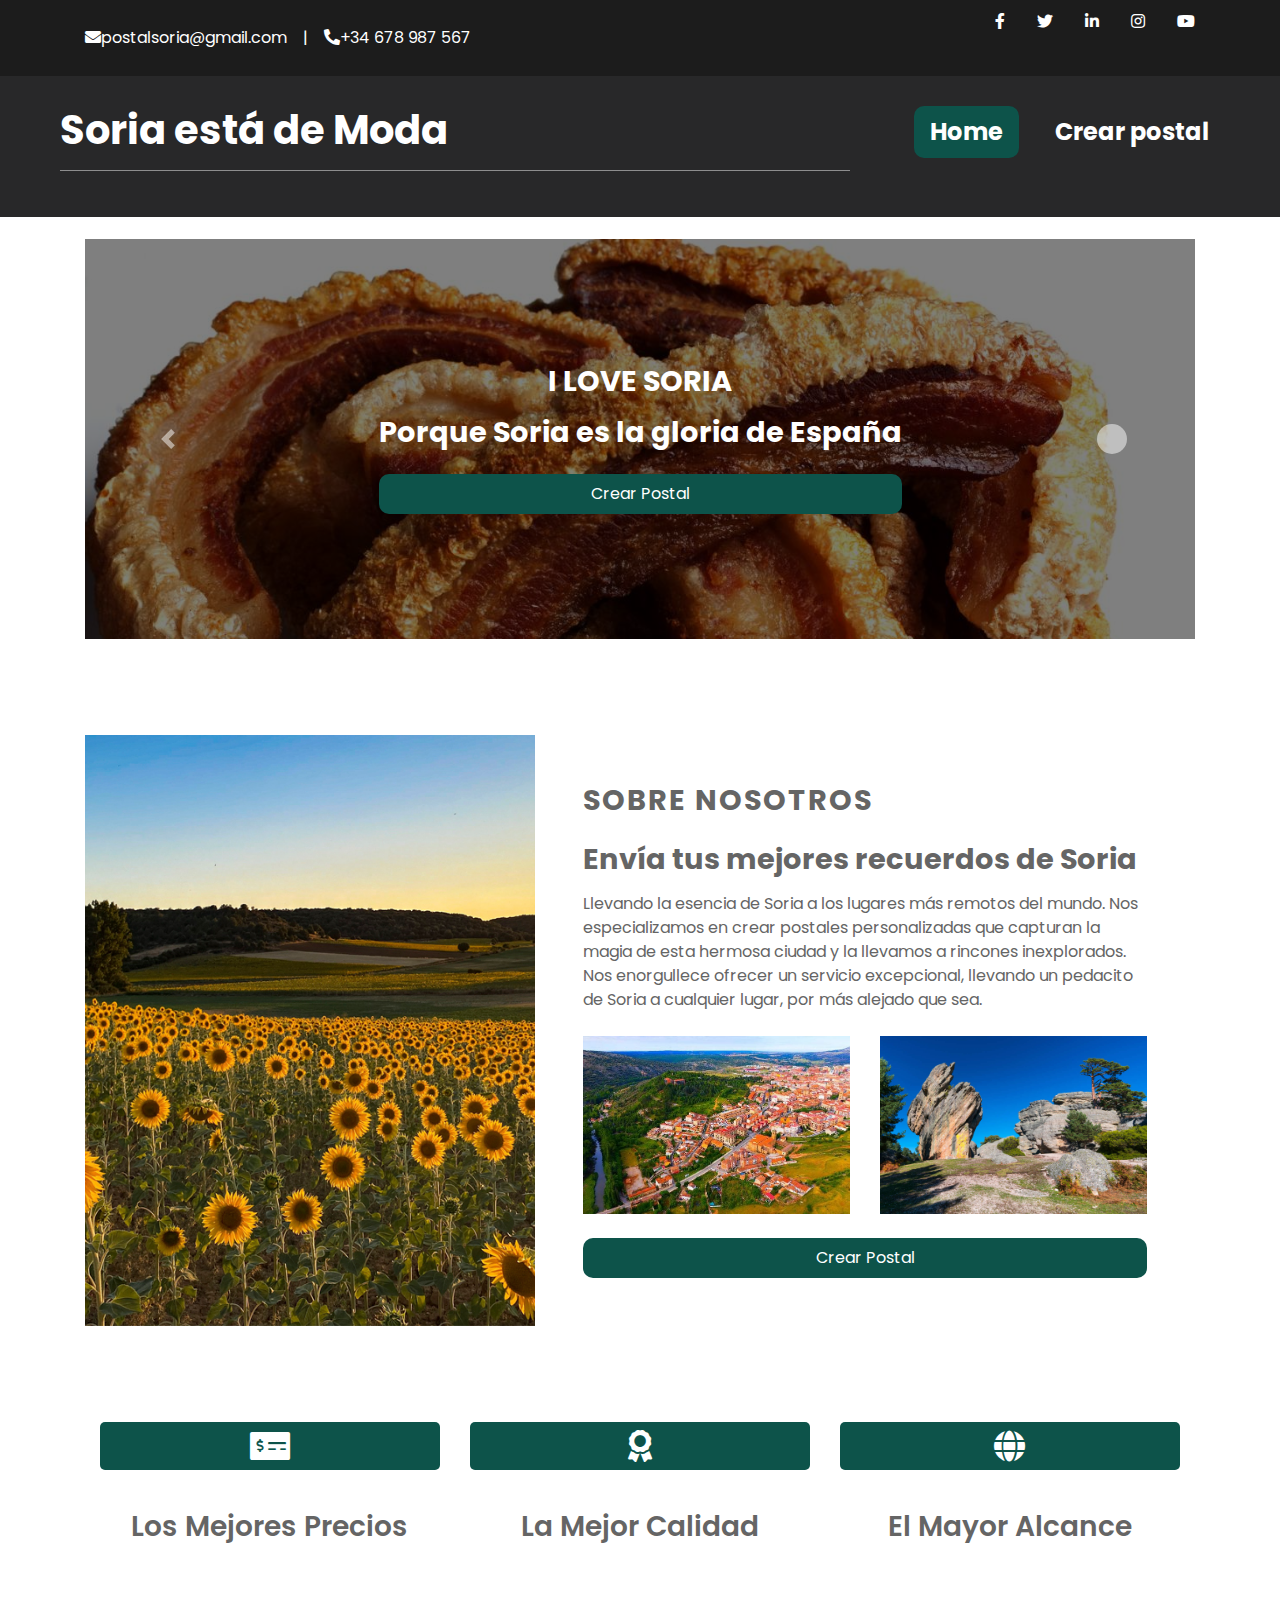
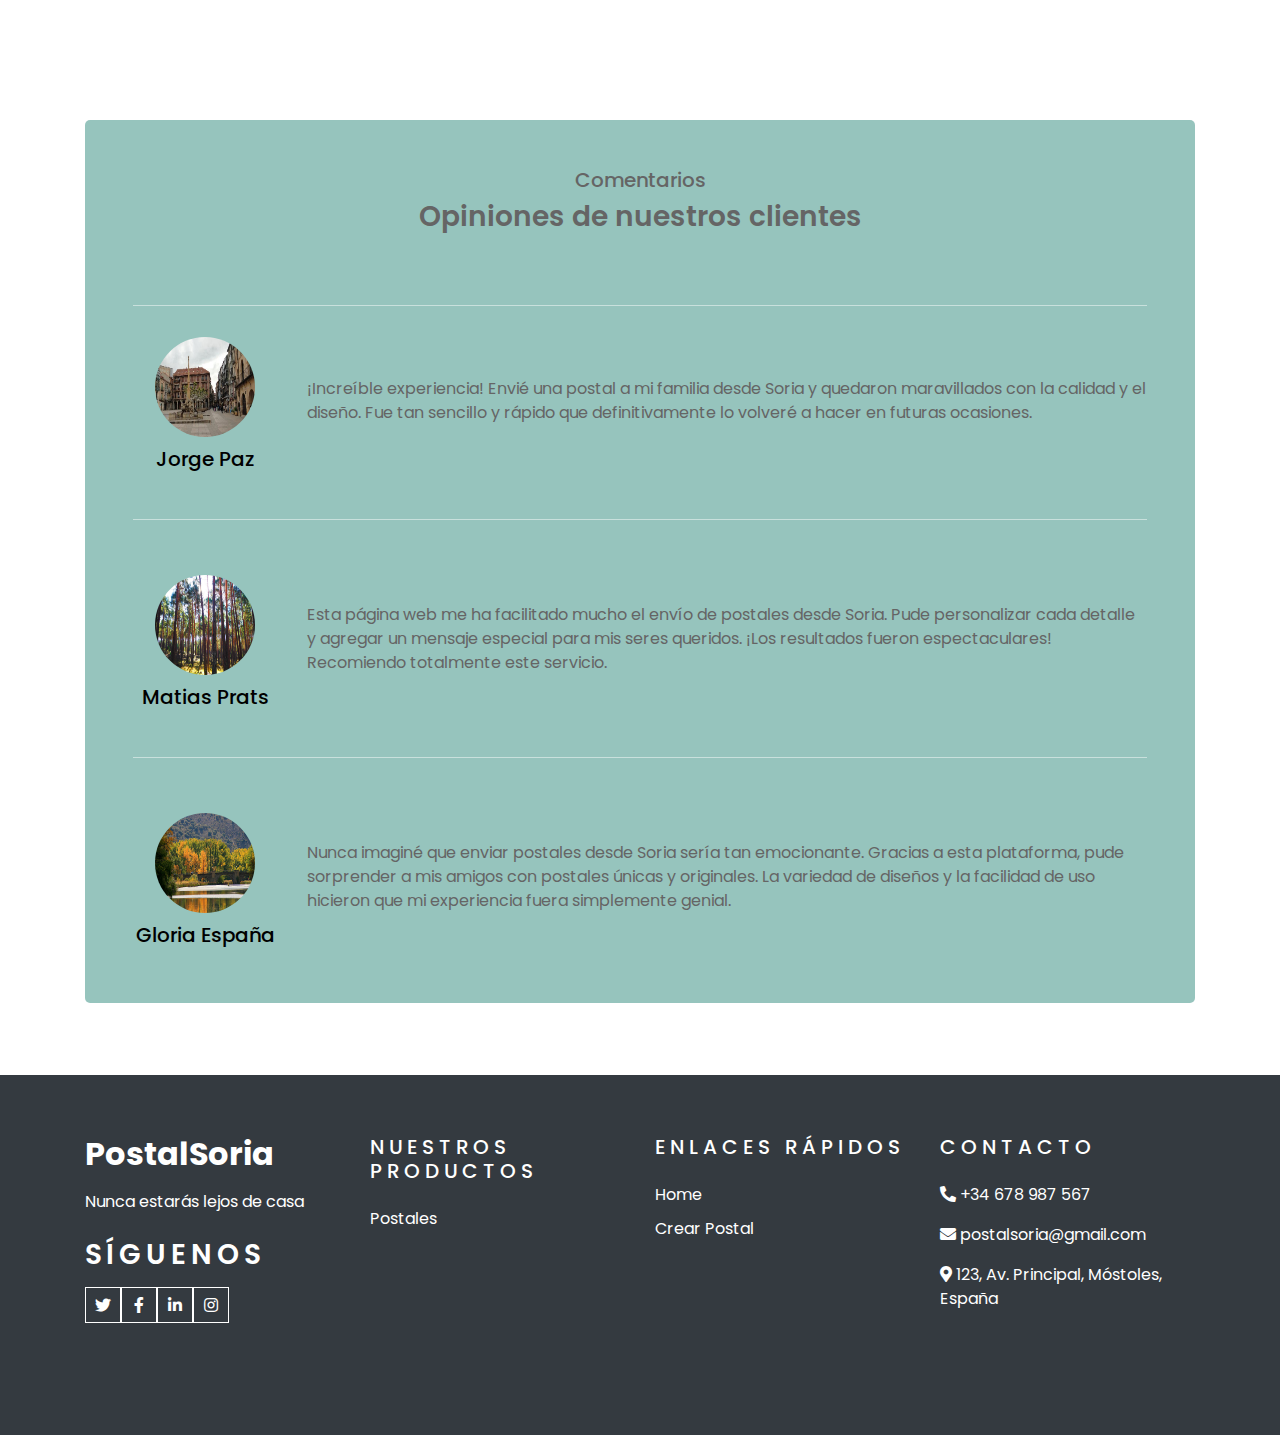
==== index.html @ 538dac83 "more errors" ====
<!DOCTYPE html>
<html lang="es" xml:lang="es" xmlns="http://www.w3.org/1999/xhtml">
  <head>
    <meta charset="utf-8" />
    <title>POSTALMEDIA</title>
    <meta content="width=device-width, initial-scale=1.0" name="viewport" />
    <meta content="Practica 3" name="keywords" />
    <meta content="Practica 3" name="description" />

    <!-- Google Web Fonts -->
    <link rel="preconnect" href="https://fonts.gstatic.com" />
    <link
      href="https://fonts.googleapis.com/css2?family=Poppins:wght@400;500;600;700&display=swap"
      rel="stylesheet"
    />

    <!-- Font Awesome -->
    <link
      href="https://cdnjs.cloudflare.com/ajax/libs/font-awesome/5.10.0/css/all.min.css"
      rel="stylesheet"
    />

    <!-- Libraries Stylesheet -->
    <link href="lib/owlcarousel/assets/owl.carousel.min.css" rel="stylesheet" />
    <link
      href="lib/tempusdominus/css/tempusdominus-bootstrap-4.min.css"
      rel="stylesheet"
    />

    <!-- Customized Bootstrap Stylesheet -->
    <link href="css/style.css" rel="stylesheet" />
  </head>

  <body>
    <!-- Topbar Start -->
    <div class="topbar">
      <div class="container">
        <div class="row">
          <div class="col-lg-6 text-center text-lg-left mb-2 mb-lg-0">
            <div class="d-inline-flex align-items-center">
              <p><em class="fa fa-envelope mr-2"></em>postalsoria@gmail.com</p>
              <p class="text-body px-3">|</p>
              <p><em class="fa fa-phone-alt mr-2"></em>+34 678 987 567</p>
            </div>
          </div>
          <div class="col-lg-6 text-center text-lg-right">
            <div class="d-inline-flex align-items-center">
              <a
                class="text-primary px-3"
                href="https://es-es.facebook.com/"
                title="pagina facebook"
              >
                <em class="fab fa-facebook-f"></em>
              </a>
              <a
                class="text-primary px-3"
                href="https://twitter.com/home"
                title="pagina twitter"
              >
                <em class="fab fa-twitter"></em>
              </a>
              <a
                class="text-primary px-3"
                href="https://www.linkedin.com/"
                title="pagina linkedin"
              >
                <em class="fab fa-linkedin-in"></em>
              </a>
              <a
                class="text-primary px-3"
                href="https://www.instagram.com/"
                title="pagina instagram"
              >
                <em class="fab fa-instagram"></em>
              </a>
              <a
                class="text-primary pl-3"
                href="https://www.youtube.com/"
                title="pagina youtube"
              >
                <em class="fab fa-youtube"></em>
              </a>
            </div>
          </div>
        </div>
      </div>
    </div>
    <!-- Topbar End -->

    <!-- Navbar Start -->
    <div class="navbar-container">
      <nav class="margin navbar">
        <div class="row">
          <div class="col-8 navbar">
            <h1>Soria está de Moda</h1>
            <hr />
          </div>

          <div class="col-4 navbar-menu">
            <ul class="navbar-nav">
              <li>
                <a
                  href="index.html"
                  class="nav-link active"
                  title="Menu principal"
                  >Home</a
                >
              </li>
              <li>
                <a href="creapostal.html" class="nav-link" title="Crear postal"
                  >Crear postal</a
                >
              </li>
            </ul>
          </div>
        </div>
      </nav>
    </div>
    <!-- Navbar End -->

    <br />

    <!-- Carousel Start -->
    <div class="container">
      <div id="header-carousel" class="carousel slide" data-ride="carousel">
        <div class="carousel-inner">
          <div class="carousel-item active">
            <img
              class="w-100"
              src="img/testimonial-2.jpg"
              alt="torreznos"
            />
            <div
              class="carousel-caption d-flex flex-column align-items-center justify-content-center"
            >
              <div class="p-3" style="max-width: 900px">
                <h2 class="text-white text-uppercase mb-md-3">I LOVE SORIA</h2>
                <h2 class="display-3 text-white mb-md-4">
                  Porque Soria es la gloria de España
                </h2>
                  <a class="nav-link active centrado" href = 'creapostal.html'>Crear Postal</a>
              </div>
            </div>
          </div>
          <div class="carousel-item">
            <img class="w-100" src="img/carousel-1.jpg" alt="castillo" />
            <div
              class="carousel-caption d-flex flex-column align-items-center justify-content-center"
            >
              <div class="p-3" style="max-width: 900px">
                <h2 class="text-white text-uppercase mb-md-3">
                  Postal Soriana
                </h2>
                <h2 class="display-3 text-white mb-md-4">La mejor de España</h2>
                <a class="nav-link active centrado" href = 'creapostal.html'>Crear Postal</a>
              </div>
            </div>
          </div>
          <div class="carousel-item">
            <img
              class="w-100"
              src="img/carousel-2.jpg"
              alt="valle con un rio"
            />
            <div
              class="carousel-caption d-flex flex-column align-items-center justify-content-center"
            >
              <div class="p-3" style="max-width: 900px">
                <h2 class="text-white text-uppercase mb-md-3">Visita Soria</h2>
                <h2 class="display-3 text-white mb-md-4">Nunca estarás sola</h2>
                <a class="nav-link active centrado" href = 'creapostal.html'>Crear Postal</a>
              </div>
            </div>
          </div>
        </div>
        <a
          class="carousel-control-prev"
          href="#header-carousel"
          role="button"
          data-slide="prev"
        >
          <span class="carousel-control-prev-icon" aria-hidden="true"></span>
          <span class="sr-only">Previous</span>
        </a>
        <a
          class="carousel-control-next"
          href="#header-carousel"
          role="button"
          data-slide="next"
        >
          <span class="carousel-control-next-icon" aria-hidden="true"></span>
          <span class="sr-only">Next</span>
        </a>
      </div>
    </div>
    <!-- Carousel End -->

    <br />
    <br />
    <br />
    <br />

    <!-- About Start -->
    <div class="container pt-6">
      <div class="row">
        <div class="col-lg-6">
          <div class="about-image">
            <img
              class="w-100 h-100"
              src="img/destination-1.jpg"
              alt="campo de girasoles"
              style="object-fit: cover"
            />
          </div>
        </div>
        <div class="col-lg-6">
          <div class="about-text bg-white p-4 p-lg-5">
            <h2
              class="text-primary text-uppercase mb-4"
              style="letter-spacing: 2px"
            >
              Sobre Nosotros
            </h2>
            <h2>Envía tus mejores recuerdos de Soria</h2>
            <p class="mb-4">
              Llevando la esencia de Soria a los lugares más remotos del mundo.
              Nos especializamos en crear postales personalizadas que capturan
              la magia de esta hermosa ciudad y la llevamos a rincones
              inexplorados. Nos enorgullece ofrecer un servicio excepcional,
              llevando un pedacito de Soria a cualquier lugar, por más alejado
              que sea.
            </p>
            <div class="row mb-4">
              <div class="col-md-6 mb-3 mb-md-0">
                <img
                  class="img-fluid w-100"
                  src="img/about-1.jpg"
                  alt="Pueblo de Soria"
                />
              </div>
              <div class="col-md-6">
                <img
                  class="img-fluid w-100"
                  src="img/about-2.jpg"
                  alt="La Ciudad de las Piedras"
                />
              </div>
            </div>
            <a class="nav-link active centrado" style="text-align: center;" href = 'creapostal.html'>Crear Postal</a>
          </div>
        </div>
      </div>
    </div>
    <!-- About End -->

    <br />
    <br />
    <br />
    <br />

    <!-- Feature Start -->
    <div class="container">
      <div class="container pb-5">
        <div class="row">
          <div class="col-md-4">
            <div class="">
              <div class="card-god" style="padding: 8px;">
                <em class="fa fa-2x fa-money-check-alt text-white"></em>
              </div>
              <div class="d-flex flex-column">
                <h3 style="text-align: center;">Los Mejores Precios</h3>
              </div>
            </div>
          </div>

          <div class="col-md-4">
            <div class="">
              <div class="card-god" style="padding: 8px;">
                <em class="fa fa-2x fa-award text-white"></em>
              </div>
              <div class="d-flex flex-column">
                <h3 style="text-align: center;">La Mejor Calidad</h3>
              </div>
            </div>
          </div>

          <div class="col-md-4">
            <div class="">
              <div class="card-god" style="padding: 8px;">
                <em class="fa fa-2x fa-globe text-white"></em>
              </div>
              <div class="d-flex flex-column">
                <h3 style="text-align: center;">El Mayor Alcance</h3>
              </div>
            </div>
          </div>
        </div>
      </div>
    </div>
    <!-- Feature End -->

    <br />
    <br />
    <br />
    <br />
    <br />

    <!-- Testimonial Start -->

    <div class="container">
      <div class="cartaa p-5">
        <div class="text-center">
          <h5>Comentarios</h5>
          <h3>Opiniones de nuestros clientes</h3>
        </div>

        <br />
        <br />
        <hr />

        <div class="row">
          <div class="col-lg-12">
            <div class="row justify-content-center align-items-center">
              <div class="hola col-lg-2">
                <div class="row">
                  <div class="col-lg-12">
                    <img
                      class="foto"
                      src="img/testimonial-1.jpg"
                      alt="Plaza de Soria"
                      style="width: 100px; height: 100px"
                    />
                    <h5>Jorge Paz</h5>
                  </div>
                </div>
              </div>

              <div class="col-10">
                <p>
                  ¡Increíble experiencia! Envié una postal a mi familia desde
                  Soria y quedaron maravillados con la calidad y el diseño. Fue
                  tan sencillo y rápido que definitivamente lo volveré a hacer
                  en futuras ocasiones.
                </p>
              </div>
            </div>
            <br />
            <hr />
            <br />
          </div>

          <div class="col-lg-12">
            <div class="row justify-content-center align-items-center">
              <div class="hola col-lg-2">
                <div class="row">
                  <div class="col-lg-12">
                    <img
                      class="foto"
                      src="img/testimonial-4.jpg"
                      alt="Lago entre montañas"
                      style="width: 100px; height: 100px"
                    />
                    <h5>Matias Prats</h5>
                  </div>
                </div>
              </div>

              <div class="col-10">
                <p>
                  Esta página web me ha facilitado mucho el envío de postales
                  desde Soria. Pude personalizar cada detalle y agregar un
                  mensaje especial para mis seres queridos. ¡Los resultados
                  fueron espectaculares! Recomiendo totalmente este servicio.
                </p>
              </div>
            </div>
            <br />
            <hr />
            <br />
          </div>

          <div class="col-lg-12">
            <div class="row justify-content-center align-items-center">
              <div class="hola col-lg-2">
                <div class="row">
                  <div class="col-lg-12">
                    <img
                      class="foto"
                      src="img/testimonial-3.jpg"
                      alt="chico"
                      style="width: 100px; height: 100px"
                    />
                    <h5>Gloria España</h5>
                  </div>
                </div>
              </div>

              <div class="col-10">
                <p>
                  Nunca imaginé que enviar postales desde Soria sería tan
                  emocionante. Gracias a esta plataforma, pude sorprender a mis
                  amigos con postales únicas y originales. La variedad de
                  diseños y la facilidad de uso hicieron que mi experiencia
                  fuera simplemente genial.
                </p>
              </div>
            </div>
          </div>
        </div>
      </div>
    </div>
    <!-- Testimonial End -->

    <br>
    <br>
    <br>

    <!--Footer Start-->
    <footer class="footer">
      <div class="container">
        <div class="row">
          <div class="col-lg-3 col-md-6 mb-5">
            <a href="#" class="navbar-brand">
              <h2 class="text-primary">
                PostalSoria
              </h2>
            </a>
            <p>Nunca estarás lejos de casa</p>
            <h3
              class="text-white text-uppercase mt-4 mb-3"
              style="letter-spacing: 5px"
            >
              Síguenos
            </h3>
            <div class="d-flex justify-content-start">
              <a
                href="https://twitter.com/home"
                class="btn btn-outline-primary btn-square mr-2"
                title="Página de Twitter"
              >
                <em class="fab fa-twitter"></em>
              </a>
              <a
                href="https://es-es.facebook.com/"
                class="btn btn-outline-primary btn-square mr-2"
                title="Página de Facebook"
              >
                <em class="fab fa-facebook-f"></em>
              </a>
              <a
                href="https://www.linkedin.com/"
                class="btn btn-outline-primary btn-square mr-2"
                title="Página de LinkedIn"
              >
                <em class="fab fa-linkedin-in"></em>
              </a>
              <a
                href="https://www.instagram.com/"
                class="btn btn-outline-primary btn-square"
                title="Página de Instagram"
              >
                <em class="fab fa-instagram"></em>
              </a>
            </div>
          </div>
          <div class="col-lg-3 col-md-6 mb-5">
            <h5
              class="text-white text-uppercase mb-4"
              style="letter-spacing: 5px"
            >
              Nuestros Productos
            </h5>
            <ul class="list-unstyled">
              <li><a href="creapostal.html" class="text-white">Postales</a></li>
            </ul>
          </div>
          <div class="col-lg-3 col-md-6 mb-5">
            <h5
              class="text-white text-uppercase mb-4"
              style="letter-spacing: 5px"
            >
              Enlaces Rápidos
            </h5>
            <ul class="list-unstyled">
              <li><a href="index.html" class="text-white">Home</a></li>
              <li>
                <a href="creapostal.html" class="text-white">Crear Postal</a>
              </li>
            </ul>
          </div>
          <div class="col-lg-3 col-md-6 mb-5">
            <h5
              class="text-white text-uppercase mb-4"
              style="letter-spacing: 5px"
            >
              Contacto
            </h5>
            <p><em class="fa fa-phone-alt mr-2"></em> +34 678 987 567</p>
            <p><em class="fa fa-envelope mr-2"></em> postalsoria@gmail.com</p>
            <p>
              <em class="fa fa-map-marker-alt mr-2"></em> 123, Av. Principal,
              Móstoles, España
            </p>
          </div>
        </div>
      </div>
    </footer>

    <!-- Back to Top -->
    <a href="#" class="back-to-top" title="Back to top">
      <em class="fa fa-chevron-up"></em>
    </a>

    <!-- JavaScript Libraries -->
    <script src="lib/jquery/jquery.min.js"></script>
    <script src="lib/bootstrap/js/bootstrap.bundle.min.js"></script>
    <script src="lib/owlcarousel/owl.carousel.min.js"></script>
    <script src="lib/tempusdominus/js/moment.min.js"></script>
    <script src="lib/tempusdominus/js/tempusdominus-bootstrap-4.min.js"></script>

    <!-- Custom Script -->
    <script src="js/script.js"></script>
  </body>
</html>
---- css/style.css ----
/******* Bootstrap Theming ********/
/*!
 * Bootstrap v4.5.3 (https://getbootstrap.com/)
 * Copyright 2011-2020 The Bootstrap Authors
 * Copyright 2011-2020 Twitter, Inc.
 * Licensed under MIT (https://github.com/twbs/bootstrap/blob/main/LICENSE)
 */
/* Topbar Styles */
.popup {
  position: fixed;
  top: 50%;
  left: 50%;
  transform: translate(-50%, -50%);
  background: white;
  padding: 30px;
  border: 1px solid black;
  border-radius: 10px;
  box-shadow: 0 2px 5px rgba(0, 0, 0, 0.2);
  display: none;
  z-index: 9999;
}

/* Estilos para el botón "OK" */
.btn-ok {
  display: block;
  margin-top: 20px;
  padding: 5px 20px;
  border: none;
  border-radius: 5px;
  cursor: pointer;
}

.btn-ok:hover {
  background-color: rgb(150, 150, 150);
}

.centrado {
  display: flex;
  justify-content: center;
  color: #fff;
}

.nav-link:hover {
  background-color: rgb(150, 150, 150);
  border-radius: 10px;
}

.topbar {
  background-color: #484848;
  color: #fff;
  padding: 10px 0;
}

.topbar a {
  color: #fff;
  text-decoration: none;
}

.topbar .fa {
  color: #fff;
}

/* Topbar Styles */
.topbar {
  background-color: #1c1c1c;
  color: #ffffff;
  padding: 10px 0;
}

.topbar a {
  color: #ffffff;
  text-decoration: none;
}


/* Navbar Styles */
.navbar-container {
  background-color: #282829;
  color: #fff;
  padding: 10px 0;
  margin-bottom: 40px;
}

.margin {
  margin-left: 60px;
  margin-right: 20px;
  margin-top: 20px;
  margin-bottom: 20px;
}

.navbar-brand h1 {
  text-shadow: 0 0 2px #000000, 0 0 2px #000000, 0 0 2px #000000 !important;
  color: #fff;
  margin-left: 20px;
  margin-right: 20px;
  margin-top: 20px;
  margin-bottom: 20px;
}

.navbar-brand .text-primary {
  font-weight: bold;
}

.navbar-menu ul {
  list-style: none;
  padding: 0;
  display: flex;
  justify-content: center;
  align-items: center;
}

.navbar-menu ul li {
  margin-right: 20px;
}

.navbar-menu ul li:last-child {
  margin-right: 0;
}

.navbar-menu ul li a {
  color: #fff;
  text-decoration: none;
  font-weight: bold;
  transition: all 0.3s ease;
  font-size: 24px;
}

/* Navbar Toggle Button Styles */
.navbar-toggle {
  display: none;
}

.navbar-toggle span {
  display: block;
  width: 25px;
  height: 2px;
  background-color: #282829;
  margin-bottom: 5px;
}

.active {
  background-color: #0d534a;
  border-radius: 10px;
}


/* Estilos para hacer el carrusel más ancho y alargado */
.container-fluid {
  max-width: 800px; /* Ancho máximo del carrusel */
  margin: 0 auto; /* Centrar el carrusel en la página */
}

.carousel-item {
  height: 400px; /* Altura de las diapositivas */
}

/* Estilos adicionales para el texto del carrusel */
.carousel-caption {
  bottom: 20%; /* Posición del texto */
}

.carousel-caption h1 {
  font-size: 2.5rem; /* Tamaño del título */
  margin-bottom: 1rem; /* Espacio inferior */
}

.carousel-caption h2 {
  font-size: 1.8rem; /* Tamaño del subtítulo */
  margin-bottom: 1.5rem; /* Espacio inferior */
}

/* Estilos para los controles del carrusel */
.carousel-control-next {
  right: 0; /* Alineación del control a la derecha */
  width: 45px; /* Ancho del control */
}

.carousel-control-next .carousel-control-next-icon {
  background-color: #fff; /* Color del icono de siguiente */
  border-radius: 50%; /* Borde redondeado */
  padding: 10px; /* Espacio interior */
  width: 30px; /* Ancho del icono */
  height: 30px; /* Alto del icono */
}

.carousel-control-next .carousel-control-next-icon:before {
  color: #418178; /* Color del icono de siguiente */
}

.carousel-control-next:hover .carousel-control-next-icon:before {
  color: #fff; /* Cambio de color del icono al pasar el ratón */
}



/* Estilos para el contenedor de la imagen */
.about-image {
  height: 100%; /* Altura máxima */
}

/* Estilos para el texto de About Us */
.about-text h1 {
  font-size: 2.5rem; /* Tamaño del título */
  color:#000
}

.about-text h2 {
  font-size: 1.8rem; /* Tamaño del subtítulo */
}

.about-text p {
  font-size: 1rem; /* Tamaño del texto */
}

.about-text .btn {
  font-size: 1rem; /* Tamaño del botón */
}

/* Estilos para las imágenes pequeñas */
.about-text .row .col-6 img {
  margin-bottom: 10px; /* Espaciado inferior */
}


.card-god {
  background-color: #0d534a; /* Color de fondo verde */
  color: white; /* Color de texto blanco */
  display: flex;
  align-items: center;
  justify-content: center;
  border-radius: 5px;
  margin-bottom: 40px;;
}

.card-god i {
  margin: 10px;
  size: 10px;
}

.testimonial {
  margin-bottom: 30px;
}

.testimonial-section {
  background-color: #f9f9f9;
}

.testimonial-section h1 {
  color: #000000;
}

.testimonial-card {
  background-color: #fff;
  border-radius: 10px;
  box-shadow: 0 0 20px rgba(0, 0, 0, 0.1);
  padding: 20px;
  text-align: center;
}

.testimonial-img {
  width: 100px;
  height: 100px;
  border-radius: 50%;
  margin: 0 auto;
  display: block;
}

.testimonial-content {
  margin-top: 20px;
}

.cartaa h1{
  color:#000
}



.hola {
  font-size: 18px;
  font-weight: bold;  
  color: #000000;
  margin-top: 15px;
  border-radius: 50%;
  text-align: center;
}

.foto {
  border-radius: 50%;
  margin-bottom: 10px;
}

.cartaa{
  border-radius: 5px;
  background-color: #3d92858a;
}


.footer {
  background-color: #343a40;
  color: #fff;
  padding: 60px 0;
}

.footer .navbar-brand h1 {
  margin: 0;
}

.footer .navbar-brand .text-primary {
  font-weight: bold;
}

.footer ul {
  list-style: none;
  padding-left: 0;
}

.footer ul li {
  margin-bottom: 10px;
}

.footer a {
  color: #fff;
}

.footer a:hover {
  color: #ccc;
}

.footer .btn-outline-primary {
  border-color: #fff;
  color: #fff;
}

.footer .btn-outline-primary:hover {
  background-color: #fff;
  color: #343a40;
}

@media (max-width: 768px) {
  .footer .col-lg-3 {
    margin-bottom: 30px;
  }
}





/*///////////////////////////////////////////////////////////////////*/

:root {
  --blue: #007bff;
  --indigo: #6610f2;
  --purple: #6f42c1;
  --pink: #e83e8c;
  --red: #dc3545;
  --orange: #fd7e14;
  --yellow: #ffc107;
  --green: #28a745;
  --teal: #20c997;
  --cyan: #17a2b8;
  --white: #fff;
  --gray: #6c757d;
  --gray-dark: #343a40;
  --primary: #7ab730;
  --secondary: #f4faec;
  --success: #28a745;
  --info: #17a2b8;
  --warning: #ffc107;
  --danger: #dc3545;
  --light: #ffffff;
  --dark: #212121;
  --breakpoint-xs: 0;
  --breakpoint-sm: 576px;
  --breakpoint-md: 768px;
  --breakpoint-lg: 992px;
  --breakpoint-xl: 1200px;
  --font-family-sans-serif: "Poppins", sans-serif;
  --font-family-monospace: SFMono-Regular, Menlo, Monaco, Consolas,
    "Liberation Mono", "Courier New", monospace;
}

*,
*::before,
*::after {
  box-sizing: border-box;
}

html {
  font-family: sans-serif;
  line-height: 1.15;
  -webkit-text-size-adjust: 100%;
  -webkit-tap-highlight-color: rgba(0, 0, 0, 0);
}

article,
aside,
figcaption,
figure,
footer,
header,
hgroup,
main,
nav,
section {
  display: block;
}

body {
  margin: 0;
  font-family: "Poppins", sans-serif;
  font-size: 1rem;
  font-weight: 400;
  line-height: 1.5;
  color: #656565;
  text-align: left;
}

[tabindex="-1"]:focus:not(:focus-visible) {
  outline: 0 !important;
}

hr {
  box-sizing: content-box;
  height: 0;
  overflow: visible;
  color: #fff;
}

h1,
h2,
h3,
h4,
h5,
h6 {
  margin-top: 0;
  margin-bottom: 0.5rem;
}



abbr[title],
abbr[data-original-title] {
  text-decoration: underline;
  text-decoration: underline dotted;
  cursor: help;
  border-bottom: 0;
  text-decoration-skip-ink: none;
}

address {
  margin-bottom: 1rem;
  font-style: normal;
  line-height: inherit;
}

ol,
ul,
dl {
  margin-top: 0;
  margin-bottom: 1rem;
}

ol ol,
ul ul,
ol ul,
ul ol {
  margin-bottom: 0;
}

dt {
  font-weight: 700;
}

dd {
  margin-bottom: 0.5rem;
  margin-left: 0;
}

blockquote {
  margin: 0 0 1rem;
}

b,
strong {
  font-weight: bolder;
}

small {
  font-size: 80%;
}

sub,
sup {
  position: relative;
  font-size: 75%;
  line-height: 0;
  vertical-align: baseline;
}

sub {
  bottom: -0.25em;
}

sup {
  top: -0.5em;
}

a {
  text-decoration: none;
  background-color: transparent;
}

a:hover {
  text-decoration: underline;
}

a:not([href]):not([class]) {
  color: inherit;
  text-decoration: none;
}

a:not([href]):not([class]):hover {
  color: inherit;
  text-decoration: none;
}

pre,
code,
kbd,
samp {
  font-family: SFMono-Regular, Menlo, Monaco, Consolas, "Liberation Mono",
    "Courier New", monospace;
  font-size: 1em;
}

pre {
  margin-top: 0;
  margin-bottom: 1rem;
  overflow: auto;
  -ms-overflow-style: scrollbar;
}

figure {
  margin: 0 0 1rem;
}

img {
  vertical-align: middle;
  border-style: none;
}

svg {
  overflow: hidden;
  vertical-align: middle;
}

table {
  border-collapse: collapse;
}

caption {
  padding-top: 0.75rem;
  padding-bottom: 0.75rem;
  color: #6c757d;
  text-align: left;
  caption-side: bottom;
}

th {
  text-align: inherit;
  text-align: -webkit-match-parent;
}

label {
  display: inline-block;
  margin-bottom: 0.5rem;
}

button {
  color: #fff;
  background-color: #0d534a;
  border-radius: 5px;
  margin: 10px;
}

button:focus {
  outline: 1px dotted;
  outline: 5px auto -webkit-focus-ring-color;
}

input,
button,
select,
optgroup,
textarea {
  margin: 0;
  font-family: inherit;
  font-size: inherit;
  line-height: inherit;
}

button,
input {
  overflow: visible;
}

button,
select {
  text-transform: none;
}

[role="button"] {
  cursor: pointer;
}

select {
  word-wrap: normal;
}

button,
[type="button"],
[type="reset"],
[type="submit"] {
  -webkit-appearance: button;
}

button:not(:disabled),
[type="button"]:not(:disabled),
[type="reset"]:not(:disabled),
[type="submit"]:not(:disabled) {
  cursor: pointer;
}

button::-moz-focus-inner,
[type="button"]::-moz-focus-inner,
[type="reset"]::-moz-focus-inner,
[type="submit"]::-moz-focus-inner {
  padding: 0;
  border-style: none;
}

input[type="radio"],
input[type="checkbox"] {
  box-sizing: border-box;
  padding: 0;
}

textarea {
  overflow: auto;
  resize: vertical;
}

fieldset {
  min-width: 0;
  padding: 0;
  margin: 0;
  border: 0;
}

legend {
  display: block;
  width: 100%;
  max-width: 100%;
  padding: 0;
  margin-bottom: 0.5rem;
  font-size: 1.5rem;
  line-height: inherit;
  color: inherit;
  white-space: normal;
}

@media (max-width: 1200px) {
  legend {
    font-size: calc(1.275rem + 0.3vw);
  }
}

progress {
  vertical-align: baseline;
}

[type="number"]::-webkit-inner-spin-button,
[type="number"]::-webkit-outer-spin-button {
  height: auto;
}

[type="search"] {
  outline-offset: -2px;
  -webkit-appearance: none;
}

[type="search"]::-webkit-search-decoration {
  -webkit-appearance: none;
}

::-webkit-file-upload-button {
  font: inherit;
  -webkit-appearance: button;
}

output {
  display: inline-block;
}

summary {
  display: list-item;
  cursor: pointer;
}

template {
  display: none;
}

[hidden] {
  display: none !important;
}

h1,
h2,
h3,
h4,
h5,
h6,
.h1,
.h2,
.h3,
.h4,
.h5,
.h6 {
  margin-bottom: 0.5rem;
  font-weight: 500;
  line-height: 1.2;
}

h1,
.h1 {
  font-size: 2.5rem;
}

@media (max-width: 1200px) {
  h1,
  .h1 {
    font-size: calc(1.375rem + 1.5vw);
  }
}

h2,
.h2 {
  font-size: 2rem;
}

@media (max-width: 1200px) {
  h2,
  .h2 {
    font-size: calc(1.325rem + 0.9vw);
  }
}

h3,
.h3 {
  font-size: 1.75rem;
}

@media (max-width: 1200px) {
  h3,
  .h3 {
    font-size: calc(1.3rem + 0.6vw);
  }
}

h4,
.h4 {
  font-size: 1.5rem;
}

@media (max-width: 1200px) {
  h4,
  .h4 {
    font-size: calc(1.275rem + 0.3vw);
  }
}

h5,
.h5 {
  font-size: 1.25rem;
}

h6,
.h6 {
  font-size: 1rem;
}

.lead {
  font-size: 1.25rem;
  font-weight: 300;
}

.display-1 {
  font-size: 6rem;
  font-weight: 300;
  line-height: 1.2;
}

@media (max-width: 1200px) {
  .display-1 {
    font-size: calc(1.725rem + 5.7vw);
  }
}

.display-2 {
  font-size: 5.5rem;
  font-weight: 300;
  line-height: 1.2;
}

@media (max-width: 1200px) {
  .display-2 {
    font-size: calc(1.675rem + 5.1vw);
  }
}

.display-3 {
  font-size: 4.5rem;
  font-weight: 300;
  line-height: 1.2;
}

@media (max-width: 1200px) {
  .display-3 {
    font-size: calc(1.575rem + 3.9vw);
  }
}

.display-4 {
  font-size: 3.5rem;
  font-weight: 300;
  line-height: 1.2;
}

@media (max-width: 1200px) {
  .display-4 {
    font-size: calc(1.475rem + 2.7vw);
  }
}

hr {
  margin-top: 1rem;
  margin-bottom: 1rem;
  border: 0;
  border-top: 1px solid rgba(255, 255, 255, 0.473);
}

small,
.small {
  font-size: 80%;
  font-weight: 400;
}

mark,
.mark {
  padding: 0.2em;
  background-color: #fcf8e3;
}

.list-unstyled {
  padding-left: 0;
  list-style: none;
}

.list-inline {
  padding-left: 0;
  list-style: none;
}

.list-inline-item {
  display: inline-block;
}

.list-inline-item:not(:last-child) {
  margin-right: 0.5rem;
}

.initialism {
  font-size: 90%;
  text-transform: uppercase;
}

.blockquote {
  margin-bottom: 1rem;
  font-size: 1.25rem;
}

.blockquote-footer {
  display: block;
  font-size: 80%;
  color: #6c757d;
}

.blockquote-footer::before {
  content: "\2014\00A0";
}

.img-fluid {
  max-width: 100%;
  height: auto;
}

.img-thumbnail {
  padding: 0.25rem;
  background-color: #f3f3f3;
  border: 1px solid #dee2e6;
  max-width: 100%;
  height: auto;
}

.figure {
  display: inline-block;
}

.figure-img {
  margin-bottom: 0.5rem;
  line-height: 1;
}

.figure-caption {
  font-size: 90%;
  color: #6c757d;
}

code {
  font-size: 87.5%;
  word-wrap: break-word;
}

a > code {
  color: inherit;
}

kbd {
  padding: 0.2rem 0.4rem;
  font-size: 87.5%;
  color: #fff;
  background-color: #212529;
}

kbd kbd {
  padding: 0;
  font-size: 100%;
  font-weight: 700;
}

pre {
  display: block;
  font-size: 87.5%;
  color: #212529;
}

pre code {
  font-size: inherit;
  color: inherit;
  word-break: normal;
}

.pre-scrollable {
  max-height: 340px;
  overflow-y: scroll;
}

.container,
.container-fluid,
.container-sm,
.container-md,
.container-lg,
.container-xl {
  width: 100%;
  padding-right: 15px;
  padding-left: 15px;
  margin-right: auto;
  margin-left: auto;
}

@media (min-width: 576px) {
  .container,
  .container-sm {
    max-width: 540px;
  }
}

@media (min-width: 768px) {
  .container,
  .container-sm,
  .container-md {
    max-width: 720px;
  }
}

@media (min-width: 992px) {
  .container,
  .container-sm,
  .container-md,
  .container-lg {
    max-width: 960px;
  }
}

@media (min-width: 1200px) {
  .container,
  .container-sm,
  .container-md,
  .container-lg,
  .container-xl {
    max-width: 1140px;
  }
}

.row {
  display: flex;
  flex-wrap: wrap;
  margin-right: -15px;
  margin-left: -15px;
}

.no-gutters {
  margin-right: 0;
  margin-left: 0;
}

.no-gutters > .col,
.no-gutters > [class*="col-"] {
  padding-right: 0;
  padding-left: 0;
}

.col-1,
.col-2,
.col-3,
.col-4,
.col-5,
.col-6,
.col-7,
.col-8,
.col-9,
.col-10,
.col-11,
.col-12,
.col,
.col-auto,
.col-sm-1,
.col-sm-2,
.col-sm-3,
.col-sm-4,
.col-sm-5,
.col-sm-6,
.col-sm-7,
.col-sm-8,
.col-sm-9,
.col-sm-10,
.col-sm-11,
.col-sm-12,
.col-sm,
.col-sm-auto,
.col-md-1,
.col-md-2,
.col-md-3,
.col-md-4,
.col-md-5,
.col-md-6,
.col-md-7,
.col-md-8,
.col-md-9,
.col-md-10,
.col-md-11,
.col-md-12,
.col-md,
.col-md-auto,
.col-lg-1,
.col-lg-2,
.col-lg-3,
.col-lg-4,
.col-lg-5,
.col-lg-6,
.col-lg-7,
.col-lg-8,
.col-lg-9,
.col-lg-10,
.col-lg-11,
.col-lg-12,
.col-lg,
.col-lg-auto,
.col-xl-1,
.col-xl-2,
.col-xl-3,
.col-xl-4,
.col-xl-5,
.col-xl-6,
.col-xl-7,
.col-xl-8,
.col-xl-9,
.col-xl-10,
.col-xl-11,
.col-xl-12,
.col-xl,
.col-xl-auto {
  position: relative;
  width: 100%;
  padding-right: 15px;
  padding-left: 15px;
}

.col {
  flex-basis: 0;
  flex-grow: 1;
  max-width: 100%;
}

.row-cols-1 > * {
  flex: 0 0 100%;
  max-width: 100%;
}

.row-cols-2 > * {
  flex: 0 0 50%;
  max-width: 50%;
}

.row-cols-3 > * {
  flex: 0 0 33.33333%;
  max-width: 33.33333%;
}

.row-cols-4 > * {
  flex: 0 0 25%;
  max-width: 25%;
}

.row-cols-5 > * {
  flex: 0 0 20%;
  max-width: 20%;
}

.row-cols-6 > * {
  flex: 0 0 16.66667%;
  max-width: 16.66667%;
}

.col-auto {
  flex: 0 0 auto;
  width: auto;
  max-width: 100%;
}

.col-1 {
  flex: 0 0 8.33333%;
  max-width: 8.33333%;
}

.col-2 {
  flex: 0 0 16.66667%;
  max-width: 16.66667%;
}

.col-3 {
  flex: 0 0 25%;
  max-width: 25%;
}

.col-4 {
  flex: 0 0 33.33333%;
  max-width: 33.33333%;
}

.col-5 {
  flex: 0 0 41.66667%;
  max-width: 41.66667%;
}

.col-6 {
  flex: 0 0 50%;
  max-width: 50%;
}

.col-7 {
  flex: 0 0 58.33333%;
  max-width: 58.33333%;
}

.col-8 {
  flex: 0 0 66.66667%;
  max-width: 66.66667%;
}

.col-9 {
  flex: 0 0 75%;
  max-width: 75%;
}

.col-10 {
  flex: 0 0 83.33333%;
  max-width: 83.33333%;
}

.col-11 {
  flex: 0 0 91.66667%;
  max-width: 91.66667%;
}

.col-12 {
  flex: 0 0 100%;
  max-width: 100%;
}

.order-first {
  order: -1;
}

.order-last {
  order: 13;
}

.order-0 {
  order: 0;
}

.order-1 {
  order: 1;
}

.order-2 {
  order: 2;
}

.order-3 {
  order: 3;
}

.order-4 {
  order: 4;
}

.order-5 {
  order: 5;
}

.order-6 {
  order: 6;
}

.order-7 {
  order: 7;
}

.order-8 {
  order: 8;
}

.order-9 {
  order: 9;
}

.order-10 {
  order: 10;
}

.order-11 {
  order: 11;
}

.order-12 {
  order: 12;
}

.offset-1 {
  margin-left: 8.33333%;
}

.offset-2 {
  margin-left: 16.66667%;
}

.offset-3 {
  margin-left: 25%;
}

.offset-4 {
  margin-left: 33.33333%;
}

.offset-5 {
  margin-left: 41.66667%;
}

.offset-6 {
  margin-left: 50%;
}

.offset-7 {
  margin-left: 58.33333%;
}

.offset-8 {
  margin-left: 66.66667%;
}

.offset-9 {
  margin-left: 75%;
}

.offset-10 {
  margin-left: 83.33333%;
}

.offset-11 {
  margin-left: 91.66667%;
}

@media (min-width: 576px) {
  .col-sm {
    flex-basis: 0;
    flex-grow: 1;
    max-width: 100%;
  }
  .row-cols-sm-1 > * {
    flex: 0 0 100%;
    max-width: 100%;
  }
  .row-cols-sm-2 > * {
    flex: 0 0 50%;
    max-width: 50%;
  }
  .row-cols-sm-3 > * {
    flex: 0 0 33.33333%;
    max-width: 33.33333%;
  }
  .row-cols-sm-4 > * {
    flex: 0 0 25%;
    max-width: 25%;
  }
  .row-cols-sm-5 > * {
    flex: 0 0 20%;
    max-width: 20%;
  }
  .row-cols-sm-6 > * {
    flex: 0 0 16.66667%;
    max-width: 16.66667%;
  }
  .col-sm-auto {
    flex: 0 0 auto;
    width: auto;
    max-width: 100%;
  }
  .col-sm-1 {
    flex: 0 0 8.33333%;
    max-width: 8.33333%;
  }
  .col-sm-2 {
    flex: 0 0 16.66667%;
    max-width: 16.66667%;
  }
  .col-sm-3 {
    flex: 0 0 25%;
    max-width: 25%;
  }
  .col-sm-4 {
    flex: 0 0 33.33333%;
    max-width: 33.33333%;
  }
  .col-sm-5 {
    flex: 0 0 41.66667%;
    max-width: 41.66667%;
  }
  .col-sm-6 {
    flex: 0 0 50%;
    max-width: 50%;
  }
  .col-sm-7 {
    flex: 0 0 58.33333%;
    max-width: 58.33333%;
  }
  .col-sm-8 {
    flex: 0 0 66.66667%;
    max-width: 66.66667%;
  }
  .col-sm-9 {
    flex: 0 0 75%;
    max-width: 75%;
  }
  .col-sm-10 {
    flex: 0 0 83.33333%;
    max-width: 83.33333%;
  }
  .col-sm-11 {
    flex: 0 0 91.66667%;
    max-width: 91.66667%;
  }
  .col-sm-12 {
    flex: 0 0 100%;
    max-width: 100%;
  }
  .order-sm-first {
    order: -1;
  }
  .order-sm-last {
    order: 13;
  }
  .order-sm-0 {
    order: 0;
  }
  .order-sm-1 {
    order: 1;
  }
  .order-sm-2 {
    order: 2;
  }
  .order-sm-3 {
    order: 3;
  }
  .order-sm-4 {
    order: 4;
  }
  .order-sm-5 {
    order: 5;
  }
  .order-sm-6 {
    order: 6;
  }
  .order-sm-7 {
    order: 7;
  }
  .order-sm-8 {
    order: 8;
  }
  .order-sm-9 {
    order: 9;
  }
  .order-sm-10 {
    order: 10;
  }
  .order-sm-11 {
    order: 11;
  }
  .order-sm-12 {
    order: 12;
  }
  .offset-sm-0 {
    margin-left: 0;
  }
  .offset-sm-1 {
    margin-left: 8.33333%;
  }
  .offset-sm-2 {
    margin-left: 16.66667%;
  }
  .offset-sm-3 {
    margin-left: 25%;
  }
  .offset-sm-4 {
    margin-left: 33.33333%;
  }
  .offset-sm-5 {
    margin-left: 41.66667%;
  }
  .offset-sm-6 {
    margin-left: 50%;
  }
  .offset-sm-7 {
    margin-left: 58.33333%;
  }
  .offset-sm-8 {
    margin-left: 66.66667%;
  }
  .offset-sm-9 {
    margin-left: 75%;
  }
  .offset-sm-10 {
    margin-left: 83.33333%;
  }
  .offset-sm-11 {
    margin-left: 91.66667%;
  }
}

@media (min-width: 768px) {
  .col-md {
    flex-basis: 0;
    flex-grow: 1;
    max-width: 100%;
  }
  .row-cols-md-1 > * {
    flex: 0 0 100%;
    max-width: 100%;
  }
  .row-cols-md-2 > * {
    flex: 0 0 50%;
    max-width: 50%;
  }
  .row-cols-md-3 > * {
    flex: 0 0 33.33333%;
    max-width: 33.33333%;
  }
  .row-cols-md-4 > * {
    flex: 0 0 25%;
    max-width: 25%;
  }
  .row-cols-md-5 > * {
    flex: 0 0 20%;
    max-width: 20%;
  }
  .row-cols-md-6 > * {
    flex: 0 0 16.66667%;
    max-width: 16.66667%;
  }
  .col-md-auto {
    flex: 0 0 auto;
    width: auto;
    max-width: 100%;
  }
  .col-md-1 {
    flex: 0 0 8.33333%;
    max-width: 8.33333%;
  }
  .col-md-2 {
    flex: 0 0 16.66667%;
    max-width: 16.66667%;
  }
  .col-md-3 {
    flex: 0 0 25%;
    max-width: 25%;
  }
  .col-md-4 {
    flex: 0 0 33.33333%;
    max-width: 33.33333%;
  }
  .col-md-5 {
    flex: 0 0 41.66667%;
    max-width: 41.66667%;
  }
  .col-md-6 {
    flex: 0 0 50%;
    max-width: 50%;
  }
  .col-md-7 {
    flex: 0 0 58.33333%;
    max-width: 58.33333%;
  }
  .col-md-8 {
    flex: 0 0 66.66667%;
    max-width: 66.66667%;
  }
  .col-md-9 {
    flex: 0 0 75%;
    max-width: 75%;
  }
  .col-md-10 {
    flex: 0 0 83.33333%;
    max-width: 83.33333%;
  }
  .col-md-11 {
    flex: 0 0 91.66667%;
    max-width: 91.66667%;
  }
  .col-md-12 {
    flex: 0 0 100%;
    max-width: 100%;
  }
  .order-md-first {
    order: -1;
  }
  .order-md-last {
    order: 13;
  }
  .order-md-0 {
    order: 0;
  }
  .order-md-1 {
    order: 1;
  }
  .order-md-2 {
    order: 2;
  }
  .order-md-3 {
    order: 3;
  }
  .order-md-4 {
    order: 4;
  }
  .order-md-5 {
    order: 5;
  }
  .order-md-6 {
    order: 6;
  }
  .order-md-7 {
    order: 7;
  }
  .order-md-8 {
    order: 8;
  }
  .order-md-9 {
    order: 9;
  }
  .order-md-10 {
    order: 10;
  }
  .order-md-11 {
    order: 11;
  }
  .order-md-12 {
    order: 12;
  }
  .offset-md-0 {
    margin-left: 0;
  }
  .offset-md-1 {
    margin-left: 8.33333%;
  }
  .offset-md-2 {
    margin-left: 16.66667%;
  }
  .offset-md-3 {
    margin-left: 25%;
  }
  .offset-md-4 {
    margin-left: 33.33333%;
  }
  .offset-md-5 {
    margin-left: 41.66667%;
  }
  .offset-md-6 {
    margin-left: 50%;
  }
  .offset-md-7 {
    margin-left: 58.33333%;
  }
  .offset-md-8 {
    margin-left: 66.66667%;
  }
  .offset-md-9 {
    margin-left: 75%;
  }
  .offset-md-10 {
    margin-left: 83.33333%;
  }
  .offset-md-11 {
    margin-left: 91.66667%;
  }
}

@media (min-width: 992px) {
  .col-lg {
    flex-basis: 0;
    flex-grow: 1;
    max-width: 100%;
  }
  .row-cols-lg-1 > * {
    flex: 0 0 100%;
    max-width: 100%;
  }
  .row-cols-lg-2 > * {
    flex: 0 0 50%;
    max-width: 50%;
  }
  .row-cols-lg-3 > * {
    flex: 0 0 33.33333%;
    max-width: 33.33333%;
  }
  .row-cols-lg-4 > * {
    flex: 0 0 25%;
    max-width: 25%;
  }
  .row-cols-lg-5 > * {
    flex: 0 0 20%;
    max-width: 20%;
  }
  .row-cols-lg-6 > * {
    flex: 0 0 16.66667%;
    max-width: 16.66667%;
  }
  .col-lg-auto {
    flex: 0 0 auto;
    width: auto;
    max-width: 100%;
  }
  .col-lg-1 {
    flex: 0 0 8.33333%;
    max-width: 8.33333%;
  }
  .col-lg-2 {
    flex: 0 0 16.66667%;
    max-width: 16.66667%;
  }
  .col-lg-3 {
    flex: 0 0 25%;
    max-width: 25%;
  }
  .col-lg-4 {
    flex: 0 0 33.33333%;
    max-width: 33.33333%;
  }
  .col-lg-5 {
    flex: 0 0 41.66667%;
    max-width: 41.66667%;
  }
  .col-lg-6 {
    flex: 0 0 50%;
    max-width: 50%;
  }
  .col-lg-7 {
    flex: 0 0 58.33333%;
    max-width: 58.33333%;
  }
  .col-lg-8 {
    flex: 0 0 66.66667%;
    max-width: 66.66667%;
  }
  .col-lg-9 {
    flex: 0 0 75%;
    max-width: 75%;
  }
  .col-lg-10 {
    flex: 0 0 83.33333%;
    max-width: 83.33333%;
  }
  .col-lg-11 {
    flex: 0 0 91.66667%;
    max-width: 91.66667%;
  }
  .col-lg-12 {
    flex: 0 0 100%;
    max-width: 100%;
  }
  .order-lg-first {
    order: -1;
  }
  .order-lg-last {
    order: 13;
  }
  .order-lg-0 {
    order: 0;
  }
  .order-lg-1 {
    order: 1;
  }
  .order-lg-2 {
    order: 2;
  }
  .order-lg-3 {
    order: 3;
  }
  .order-lg-4 {
    order: 4;
  }
  .order-lg-5 {
    order: 5;
  }
  .order-lg-6 {
    order: 6;
  }
  .order-lg-7 {
    order: 7;
  }
  .order-lg-8 {
    order: 8;
  }
  .order-lg-9 {
    order: 9;
  }
  .order-lg-10 {
    order: 10;
  }
  .order-lg-11 {
    order: 11;
  }
  .order-lg-12 {
    order: 12;
  }
  .offset-lg-0 {
    margin-left: 0;
  }
  .offset-lg-1 {
    margin-left: 8.33333%;
  }
  .offset-lg-2 {
    margin-left: 16.66667%;
  }
  .offset-lg-3 {
    margin-left: 25%;
  }
  .offset-lg-4 {
    margin-left: 33.33333%;
  }
  .offset-lg-5 {
    margin-left: 41.66667%;
  }
  .offset-lg-6 {
    margin-left: 50%;
  }
  .offset-lg-7 {
    margin-left: 58.33333%;
  }
  .offset-lg-8 {
    margin-left: 66.66667%;
  }
  .offset-lg-9 {
    margin-left: 75%;
  }
  .offset-lg-10 {
    margin-left: 83.33333%;
  }
  .offset-lg-11 {
    margin-left: 91.66667%;
  }
}

@media (min-width: 1200px) {
  .col-xl {
    flex-basis: 0;
    flex-grow: 1;
    max-width: 100%;
  }
  .row-cols-xl-1 > * {
    flex: 0 0 100%;
    max-width: 100%;
  }
  .row-cols-xl-2 > * {
    flex: 0 0 50%;
    max-width: 50%;
  }
  .row-cols-xl-3 > * {
    flex: 0 0 33.33333%;
    max-width: 33.33333%;
  }
  .row-cols-xl-4 > * {
    flex: 0 0 25%;
    max-width: 25%;
  }
  .row-cols-xl-5 > * {
    flex: 0 0 20%;
    max-width: 20%;
  }
  .row-cols-xl-6 > * {
    flex: 0 0 16.66667%;
    max-width: 16.66667%;
  }
  .col-xl-auto {
    flex: 0 0 auto;
    width: auto;
    max-width: 100%;
  }
  .col-xl-1 {
    flex: 0 0 8.33333%;
    max-width: 8.33333%;
  }
  .col-xl-2 {
    flex: 0 0 16.66667%;
    max-width: 16.66667%;
  }
  .col-xl-3 {
    flex: 0 0 25%;
    max-width: 25%;
  }
  .col-xl-4 {
    flex: 0 0 33.33333%;
    max-width: 33.33333%;
  }
  .col-xl-5 {
    flex: 0 0 41.66667%;
    max-width: 41.66667%;
  }
  .col-xl-6 {
    flex: 0 0 50%;
    max-width: 50%;
  }
  .col-xl-7 {
    flex: 0 0 58.33333%;
    max-width: 58.33333%;
  }
  .col-xl-8 {
    flex: 0 0 66.66667%;
    max-width: 66.66667%;
  }
  .col-xl-9 {
    flex: 0 0 75%;
    max-width: 75%;
  }
  .col-xl-10 {
    flex: 0 0 83.33333%;
    max-width: 83.33333%;
  }
  .col-xl-11 {
    flex: 0 0 91.66667%;
    max-width: 91.66667%;
  }
  .col-xl-12 {
    flex: 0 0 100%;
    max-width: 100%;
  }
  .order-xl-first {
    order: -1;
  }
  .order-xl-last {
    order: 13;
  }
  .order-xl-0 {
    order: 0;
  }
  .order-xl-1 {
    order: 1;
  }
  .order-xl-2 {
    order: 2;
  }
  .order-xl-3 {
    order: 3;
  }
  .order-xl-4 {
    order: 4;
  }
  .order-xl-5 {
    order: 5;
  }
  .order-xl-6 {
    order: 6;
  }
  .order-xl-7 {
    order: 7;
  }
  .order-xl-8 {
    order: 8;
  }
  .order-xl-9 {
    order: 9;
  }
  .order-xl-10 {
    order: 10;
  }
  .order-xl-11 {
    order: 11;
  }
  .order-xl-12 {
    order: 12;
  }
  .offset-xl-0 {
    margin-left: 0;
  }
  .offset-xl-1 {
    margin-left: 8.33333%;
  }
  .offset-xl-2 {
    margin-left: 16.66667%;
  }
  .offset-xl-3 {
    margin-left: 25%;
  }
  .offset-xl-4 {
    margin-left: 33.33333%;
  }
  .offset-xl-5 {
    margin-left: 41.66667%;
  }
  .offset-xl-6 {
    margin-left: 50%;
  }
  .offset-xl-7 {
    margin-left: 58.33333%;
  }
  .offset-xl-8 {
    margin-left: 66.66667%;
  }
  .offset-xl-9 {
    margin-left: 75%;
  }
  .offset-xl-10 {
    margin-left: 83.33333%;
  }
  .offset-xl-11 {
    margin-left: 91.66667%;
  }
}

.form-control {
  display: block;
  width: 100%;
  height: calc(1.5em + 0.75rem + 2px);
  padding: 0.375rem 0.75rem;
  font-size: 1rem;
  font-weight: 400;
  line-height: 1.5;
  color: #495057;
  background-color: #fff;
  background-clip: padding-box;
  border: 1px solid #ced4da;
  border-radius: 0;
  transition: border-color 0.15s ease-in-out, box-shadow 0.15s ease-in-out;
}

@media (prefers-reduced-motion: reduce) {
  .form-control {
    transition: none;
  }
}

.form-control::-ms-expand {
  background-color: transparent;
  border: 0;
}

.form-control:-moz-focusring {
  color: transparent;
  text-shadow: 0 0 0 #495057;
}

.form-control:focus {
  color: #495057;
  background-color: #fff;
  border-color: #b8e087;
  outline: 0;
  box-shadow: 0 0 0 0.2rem rgba(122, 183, 48, 0.25);
}

.form-control::placeholder {
  color: #6c757d;
  opacity: 1;
}

.form-control:disabled,
.form-control[readonly] {
  background-color: #e9ecef;
  opacity: 1;
}

input[type="date"].form-control,
input[type="time"].form-control,
input[type="datetime-local"].form-control,
input[type="month"].form-control {
  appearance: none;
}

select.form-control:focus::-ms-value {
  color: #495057;
  background-color: #fff;
}

.form-control-file,
.form-control-range {
  display: block;
  width: 100%;
}

.col-form-label {
  padding-top: calc(0.375rem + 1px);
  padding-bottom: calc(0.375rem + 1px);
  margin-bottom: 0;
  font-size: inherit;
  line-height: 1.5;
}

.col-form-label-lg {
  padding-top: calc(0.5rem + 1px);
  padding-bottom: calc(0.5rem + 1px);
  font-size: 1.25rem;
  line-height: 1.5;
}

.col-form-label-sm {
  padding-top: calc(0.25rem + 1px);
  padding-bottom: calc(0.25rem + 1px);
  font-size: 0.875rem;
  line-height: 1.5;
}

.form-control-plaintext {
  display: block;
  width: 100%;
  padding: 0.375rem 0;
  margin-bottom: 0;
  font-size: 1rem;
  line-height: 1.5;
  color: #656565;
  background-color: transparent;
  border: solid transparent;
  border-width: 1px 0;
}

.form-control-plaintext.form-control-sm,
.form-control-plaintext.form-control-lg {
  padding-right: 0;
  padding-left: 0;
}

.form-control-sm {
  height: calc(1.5em + 0.5rem + 2px);
  padding: 0.25rem 0.5rem;
  font-size: 0.875rem;
  line-height: 1.5;
}

.form-control-lg {
  height: calc(1.5em + 1rem + 2px);
  padding: 0.5rem 1rem;
  font-size: 1.25rem;
  line-height: 1.5;
}

select.form-control[size],
select.form-control[multiple] {
  height: auto;
}

textarea.form-control {
  height: auto;
}

.form-group {
  margin-bottom: 1rem;
}

.form-text {
  display: block;
  margin-top: 0.25rem;
}

.form-row {
  display: flex;
  flex-wrap: wrap;
  margin-right: -5px;
  margin-left: -5px;
}

.form-row > .col,
.form-row > [class*="col-"] {
  padding-right: 5px;
  padding-left: 5px;
}

.form-check {
  position: relative;
  display: block;
  padding-left: 1.25rem;
}

.form-check-input {
  position: absolute;
  margin-top: 0.3rem;
  margin-left: -1.25rem;
}

.form-check-input[disabled] ~ .form-check-label,
.form-check-input:disabled ~ .form-check-label {
  color: #6c757d;
}

.form-check-label {
  margin-bottom: 0;
}

.form-check-inline {
  display: inline-flex;
  align-items: center;
  padding-left: 0;
  margin-right: 0.75rem;
}

.form-check-inline .form-check-input {
  position: static;
  margin-top: 0;
  margin-right: 0.3125rem;
  margin-left: 0;
}

.valid-feedback {
  display: none;
  width: 100%;
  margin-top: 0.25rem;
  font-size: 80%;
  color: #28a745;
}

.valid-tooltip {
  position: absolute;
  top: 100%;
  left: 0;
  z-index: 5;
  display: none;
  max-width: 100%;
  padding: 0.25rem 0.5rem;
  margin-top: 0.1rem;
  font-size: 0.875rem;
  line-height: 1.5;
  color: #fff;
  background-color: rgba(40, 167, 69, 0.9);
}

.was-validated :valid ~ .valid-feedback,
.was-validated :valid ~ .valid-tooltip,
.is-valid ~ .valid-feedback,
.is-valid ~ .valid-tooltip {
  display: block;
}

.was-validated .form-control:valid,
.form-control.is-valid {
  border-color: #28a745;
  padding-right: calc(1.5em + 0.75rem);
  background-image: url("data:image/svg+xml,%3csvg xmlns='http://www.w3.org/2000/svg' width='8' height='8' viewBox='0 0 8 8'%3e%3cpath fill='%2328a745' d='M2.3 6.73L.6 4.53c-.4-1.04.46-1.4 1.1-.8l1.1 1.4 3.4-3.8c.6-.63 1.6-.27 1.2.7l-4 4.6c-.43.5-.8.4-1.1.1z'/%3e%3c/svg%3e");
  background-repeat: no-repeat;
  background-position: right calc(0.375em + 0.1875rem) center;
  background-size: calc(0.75em + 0.375rem) calc(0.75em + 0.375rem);
}

.was-validated .form-control:valid:focus,
.form-control.is-valid:focus {
  border-color: #28a745;
  box-shadow: 0 0 0 0.2rem rgba(40, 167, 69, 0.25);
}

.was-validated textarea.form-control:valid,
textarea.form-control.is-valid {
  padding-right: calc(1.5em + 0.75rem);
  background-position: top calc(0.375em + 0.1875rem) right
    calc(0.375em + 0.1875rem);
}

.was-validated .custom-select:valid,
.custom-select.is-valid {
  border-color: #28a745;
  padding-right: calc(0.75em + 2.3125rem);
  background: url("data:image/svg+xml,%3csvg xmlns='http://www.w3.org/2000/svg' width='4' height='5' viewBox='0 0 4 5'%3e%3cpath fill='%23343a40' d='M2 0L0 2h4zm0 5L0 3h4z'/%3e%3c/svg%3e")
      no-repeat right 0.75rem center/8px 10px,
    url("data:image/svg+xml,%3csvg xmlns='http://www.w3.org/2000/svg' width='8' height='8' viewBox='0 0 8 8'%3e%3cpath fill='%2328a745' d='M2.3 6.73L.6 4.53c-.4-1.04.46-1.4 1.1-.8l1.1 1.4 3.4-3.8c.6-.63 1.6-.27 1.2.7l-4 4.6c-.43.5-.8.4-1.1.1z'/%3e%3c/svg%3e")
      #fff no-repeat center right 1.75rem / calc(0.75em + 0.375rem)
      calc(0.75em + 0.375rem);
}

.was-validated .custom-select:valid:focus,
.custom-select.is-valid:focus {
  border-color: #28a745;
  box-shadow: 0 0 0 0.2rem rgba(40, 167, 69, 0.25);
}

.was-validated .form-check-input:valid ~ .form-check-label,
.form-check-input.is-valid ~ .form-check-label {
  color: #28a745;
}

.was-validated .form-check-input:valid ~ .valid-feedback,
.was-validated .form-check-input:valid ~ .valid-tooltip,
.form-check-input.is-valid ~ .valid-feedback,
.form-check-input.is-valid ~ .valid-tooltip {
  display: block;
}

.was-validated .custom-control-input:valid ~ .custom-control-label,
.custom-control-input.is-valid ~ .custom-control-label {
  color: #28a745;
}

.was-validated .custom-control-input:valid ~ .custom-control-label::before,
.custom-control-input.is-valid ~ .custom-control-label::before {
  border-color: #28a745;
}

.was-validated
  .custom-control-input:valid:checked
  ~ .custom-control-label::before,
.custom-control-input.is-valid:checked ~ .custom-control-label::before {
  border-color: #34ce57;
  background-color: #34ce57;
}

.was-validated
  .custom-control-input:valid:focus
  ~ .custom-control-label::before,
.custom-control-input.is-valid:focus ~ .custom-control-label::before {
  box-shadow: 0 0 0 0.2rem rgba(40, 167, 69, 0.25);
}

.was-validated
  .custom-control-input:valid:focus:not(:checked)
  ~ .custom-control-label::before,
.custom-control-input.is-valid:focus:not(:checked)
  ~ .custom-control-label::before {
  border-color: #28a745;
}

.was-validated .custom-file-input:valid ~ .custom-file-label,
.custom-file-input.is-valid ~ .custom-file-label {
  border-color: #28a745;
}

.was-validated .custom-file-input:valid:focus ~ .custom-file-label,
.custom-file-input.is-valid:focus ~ .custom-file-label {
  border-color: #28a745;
  box-shadow: 0 0 0 0.2rem rgba(40, 167, 69, 0.25);
}

.invalid-feedback {
  display: none;
  width: 100%;
  margin-top: 0.25rem;
  font-size: 80%;
  color: #dc3545;
}

.invalid-tooltip {
  position: absolute;
  top: 100%;
  left: 0;
  z-index: 5;
  display: none;
  max-width: 100%;
  padding: 0.25rem 0.5rem;
  margin-top: 0.1rem;
  font-size: 0.875rem;
  line-height: 1.5;
  color: #fff;
  background-color: rgba(220, 53, 69, 0.9);
}

.was-validated :invalid ~ .invalid-feedback,
.was-validated :invalid ~ .invalid-tooltip,
.is-invalid ~ .invalid-feedback,
.is-invalid ~ .invalid-tooltip {
  display: block;
}

.was-validated .form-control:invalid,
.form-control.is-invalid {
  border-color: #dc3545;
  padding-right: calc(1.5em + 0.75rem);
  background-image: url("data:image/svg+xml,%3csvg xmlns='http://www.w3.org/2000/svg' width='12' height='12' fill='none' stroke='%23dc3545' viewBox='0 0 12 12'%3e%3ccircle cx='6' cy='6' r='4.5'/%3e%3cpath stroke-linejoin='round' d='M5.8 3.6h.4L6 6.5z'/%3e%3ccircle cx='6' cy='8.2' r='.6' fill='%23dc3545' stroke='none'/%3e%3c/svg%3e");
  background-repeat: no-repeat;
  background-position: right calc(0.375em + 0.1875rem) center;
  background-size: calc(0.75em + 0.375rem) calc(0.75em + 0.375rem);
}

.was-validated .form-control:invalid:focus,
.form-control.is-invalid:focus {
  border-color: #dc3545;
  box-shadow: 0 0 0 0.2rem rgba(220, 53, 69, 0.25);
}

.was-validated textarea.form-control:invalid,
textarea.form-control.is-invalid {
  padding-right: calc(1.5em + 0.75rem);
  background-position: top calc(0.375em + 0.1875rem) right
    calc(0.375em + 0.1875rem);
}

.was-validated .custom-select:invalid,
.custom-select.is-invalid {
  border-color: #dc3545;
  padding-right: calc(0.75em + 2.3125rem);
  background: url("data:image/svg+xml,%3csvg xmlns='http://www.w3.org/2000/svg' width='4' height='5' viewBox='0 0 4 5'%3e%3cpath fill='%23343a40' d='M2 0L0 2h4zm0 5L0 3h4z'/%3e%3c/svg%3e")
      no-repeat right 0.75rem center/8px 10px,
    url("data:image/svg+xml,%3csvg xmlns='http://www.w3.org/2000/svg' width='12' height='12' fill='none' stroke='%23dc3545' viewBox='0 0 12 12'%3e%3ccircle cx='6' cy='6' r='4.5'/%3e%3cpath stroke-linejoin='round' d='M5.8 3.6h.4L6 6.5z'/%3e%3ccircle cx='6' cy='8.2' r='.6' fill='%23dc3545' stroke='none'/%3e%3c/svg%3e")
      #fff no-repeat center right 1.75rem / calc(0.75em + 0.375rem)
      calc(0.75em + 0.375rem);
}

.was-validated .custom-select:invalid:focus,
.custom-select.is-invalid:focus {
  border-color: #dc3545;
  box-shadow: 0 0 0 0.2rem rgba(220, 53, 69, 0.25);
}

.was-validated .form-check-input:invalid ~ .form-check-label,
.form-check-input.is-invalid ~ .form-check-label {
  color: #dc3545;
}

.was-validated .form-check-input:invalid ~ .invalid-feedback,
.was-validated .form-check-input:invalid ~ .invalid-tooltip,
.form-check-input.is-invalid ~ .invalid-feedback,
.form-check-input.is-invalid ~ .invalid-tooltip {
  display: block;
}

.was-validated .custom-control-input:invalid ~ .custom-control-label,
.custom-control-input.is-invalid ~ .custom-control-label {
  color: #dc3545;
}

.was-validated .custom-control-input:invalid ~ .custom-control-label::before,
.custom-control-input.is-invalid ~ .custom-control-label::before {
  border-color: #dc3545;
}

.was-validated
  .custom-control-input:invalid:checked
  ~ .custom-control-label::before,
.custom-control-input.is-invalid:checked ~ .custom-control-label::before {
  border-color: #e4606d;
  background-color: #e4606d;
}

.was-validated
  .custom-control-input:invalid:focus
  ~ .custom-control-label::before,
.custom-control-input.is-invalid:focus ~ .custom-control-label::before {
  box-shadow: 0 0 0 0.2rem rgba(220, 53, 69, 0.25);
}

.was-validated
  .custom-control-input:invalid:focus:not(:checked)
  ~ .custom-control-label::before,
.custom-control-input.is-invalid:focus:not(:checked)
  ~ .custom-control-label::before {
  border-color: #dc3545;
}

.was-validated .custom-file-input:invalid ~ .custom-file-label,
.custom-file-input.is-invalid ~ .custom-file-label {
  border-color: #dc3545;
}

.was-validated .custom-file-input:invalid:focus ~ .custom-file-label,
.custom-file-input.is-invalid:focus ~ .custom-file-label {
  border-color: #dc3545;
  box-shadow: 0 0 0 0.2rem rgba(220, 53, 69, 0.25);
}

.form-inline {
  display: flex;
  flex-flow: row wrap;
  align-items: center;
}

.form-inline .form-check {
  width: 100%;
}

@media (min-width: 576px) {
  .form-inline label {
    display: flex;
    align-items: center;
    justify-content: center;
    margin-bottom: 0;
  }
  .form-inline .form-group {
    display: flex;
    flex: 0 0 auto;
    flex-flow: row wrap;
    align-items: center;
    margin-bottom: 0;
  }
  .form-inline .form-control {
    display: inline-block;
    width: auto;
    vertical-align: middle;
  }
  .form-inline .form-control-plaintext {
    display: inline-block;
  }
  .form-inline .input-group,
  .form-inline .custom-select {
    width: auto;
  }
  .form-inline .form-check {
    display: flex;
    align-items: center;
    justify-content: center;
    width: auto;
    padding-left: 0;
  }
  .form-inline .form-check-input {
    position: relative;
    flex-shrink: 0;
    margin-top: 0;
    margin-right: 0.25rem;
    margin-left: 0;
  }
  .form-inline .custom-control {
    align-items: center;
    justify-content: center;
  }
  .form-inline .custom-control-label {
    margin-bottom: 0;
  }
}

.btn {
  display: inline-block;
  font-weight: 400;
  color: #656565;
  text-align: center;
  vertical-align: middle;
  user-select: none;
  background-color: transparent;
  border: 1px solid transparent;
  padding: 0.375rem 0.75rem;
  font-size: 1rem;
  line-height: 1.5;
  border-radius: 0;
  transition: color 0.15s ease-in-out, background-color 0.15s ease-in-out,
    border-color 0.15s ease-in-out, box-shadow 0.15s ease-in-out;
}

@media (prefers-reduced-motion: reduce) {
  .btn {
    transition: none;
  }
}

.btn:hover {
  color: #656565;
  text-decoration: none;
}

.btn:focus,
.btn.focus {
  outline: 0;
  box-shadow: 0 0 0 0.2rem rgba(122, 183, 48, 0.25);
}

.btn.disabled,
.btn:disabled {
  opacity: 0.65;
}

.btn:not(:disabled):not(.disabled) {
  cursor: pointer;
}

a.btn.disabled,
fieldset:disabled a.btn {
  pointer-events: none;
}

.btn-primary {
  color: #fff;
  background-color: #7ab730;
  border-color: #7ab730;
}

.btn-primary:hover {
  color: #fff;
  background-color: #669928;
  border-color: #5f8f25;
}

.btn-primary:focus,
.btn-primary.focus {
  color: #fff;
  background-color: #669928;
  border-color: #5f8f25;
  box-shadow: 0 0 0 0.2rem rgba(142, 194, 79, 0.5);
}

.btn-primary.disabled,
.btn-primary:disabled {
  color: #fff;
  background-color: #7ab730;
  border-color: #7ab730;
}

.btn-primary:not(:disabled):not(.disabled):active,
.btn-primary:not(:disabled):not(.disabled).active,
.show > .btn-primary.dropdown-toggle {
  color: #fff;
  background-color: #5f8f25;
  border-color: #588423;
}

.btn-primary:not(:disabled):not(.disabled):active:focus,
.btn-primary:not(:disabled):not(.disabled).active:focus,
.show > .btn-primary.dropdown-toggle:focus {
  box-shadow: 0 0 0 0.2rem rgba(142, 194, 79, 0.5);
}

.btn-secondary {
  color: #212529;
  background-color: #f4faec;
  border-color: #f4faec;
}

.btn-secondary:hover {
  color: #212529;
  background-color: #e2f2ce;
  border-color: #dcefc4;
}

.btn-secondary:focus,
.btn-secondary.focus {
  color: #212529;
  background-color: #e2f2ce;
  border-color: #dcefc4;
  box-shadow: 0 0 0 0.2rem rgba(212, 218, 207, 0.5);
}

.btn-secondary.disabled,
.btn-secondary:disabled {
  color: #212529;
  background-color: #f4faec;
  border-color: #f4faec;
}

.btn-secondary:not(:disabled):not(.disabled):active,
.btn-secondary:not(:disabled):not(.disabled).active,
.show > .btn-secondary.dropdown-toggle {
  color: #212529;
  background-color: #dcefc4;
  border-color: #d6edb9;
}

.btn-secondary:not(:disabled):not(.disabled):active:focus,
.btn-secondary:not(:disabled):not(.disabled).active:focus,
.show > .btn-secondary.dropdown-toggle:focus {
  box-shadow: 0 0 0 0.2rem rgba(212, 218, 207, 0.5);
}

.btn-success {
  color: #fff;
  background-color: #28a745;
  border-color: #28a745;
}

.btn-success:hover {
  color: #fff;
  background-color: #218838;
  border-color: #1e7e34;
}

.btn-success:focus,
.btn-success.focus {
  color: #fff;
  background-color: #218838;
  border-color: #1e7e34;
  box-shadow: 0 0 0 0.2rem rgba(72, 180, 97, 0.5);
}

.btn-success.disabled,
.btn-success:disabled {
  color: #fff;
  background-color: #28a745;
  border-color: #28a745;
}

.btn-success:not(:disabled):not(.disabled):active,
.btn-success:not(:disabled):not(.disabled).active,
.show > .btn-success.dropdown-toggle {
  color: #fff;
  background-color: #1e7e34;
  border-color: #1c7430;
}

.btn-success:not(:disabled):not(.disabled):active:focus,
.btn-success:not(:disabled):not(.disabled).active:focus,
.show > .btn-success.dropdown-toggle:focus {
  box-shadow: 0 0 0 0.2rem rgba(72, 180, 97, 0.5);
}

.btn-info {
  color: #fff;
  background-color: #17a2b8;
  border-color: #17a2b8;
}

.btn-info:hover {
  color: #fff;
  background-color: #138496;
  border-color: #117a8b;
}

.btn-info:focus,
.btn-info.focus {
  color: #fff;
  background-color: #138496;
  border-color: #117a8b;
  box-shadow: 0 0 0 0.2rem rgba(58, 176, 195, 0.5);
}

.btn-info.disabled,
.btn-info:disabled {
  color: #fff;
  background-color: #17a2b8;
  border-color: #17a2b8;
}

.btn-info:not(:disabled):not(.disabled):active,
.btn-info:not(:disabled):not(.disabled).active,
.show > .btn-info.dropdown-toggle {
  color: #fff;
  background-color: #117a8b;
  border-color: #10707f;
}

.btn-info:not(:disabled):not(.disabled):active:focus,
.btn-info:not(:disabled):not(.disabled).active:focus,
.show > .btn-info.dropdown-toggle:focus {
  box-shadow: 0 0 0 0.2rem rgba(58, 176, 195, 0.5);
}

.btn-warning {
  color: #212529;
  background-color: #ffc107;
  border-color: #ffc107;
}

.btn-warning:hover {
  color: #212529;
  background-color: #e0a800;
  border-color: #d39e00;
}

.btn-warning:focus,
.btn-warning.focus {
  color: #212529;
  background-color: #e0a800;
  border-color: #d39e00;
  box-shadow: 0 0 0 0.2rem rgba(222, 170, 12, 0.5);
}

.btn-warning.disabled,
.btn-warning:disabled {
  color: #212529;
  background-color: #ffc107;
  border-color: #ffc107;
}

.btn-warning:not(:disabled):not(.disabled):active,
.btn-warning:not(:disabled):not(.disabled).active,
.show > .btn-warning.dropdown-toggle {
  color: #212529;
  background-color: #d39e00;
  border-color: #c69500;
}

.btn-warning:not(:disabled):not(.disabled):active:focus,
.btn-warning:not(:disabled):not(.disabled).active:focus,
.show > .btn-warning.dropdown-toggle:focus {
  box-shadow: 0 0 0 0.2rem rgba(222, 170, 12, 0.5);
}

.btn-danger {
  color: #fff;
  background-color: #dc3545;
  border-color: #dc3545;
}

.btn-danger:hover {
  color: #fff;
  background-color: #c82333;
  border-color: #bd2130;
}

.btn-danger:focus,
.btn-danger.focus {
  color: #fff;
  background-color: #c82333;
  border-color: #bd2130;
  box-shadow: 0 0 0 0.2rem rgba(225, 83, 97, 0.5);
}

.btn-danger.disabled,
.btn-danger:disabled {
  color: #fff;
  background-color: #dc3545;
  border-color: #dc3545;
}

.btn-danger:not(:disabled):not(.disabled):active,
.btn-danger:not(:disabled):not(.disabled).active,
.show > .btn-danger.dropdown-toggle {
  color: #fff;
  background-color: #bd2130;
  border-color: #b21f2d;
}

.btn-danger:not(:disabled):not(.disabled):active:focus,
.btn-danger:not(:disabled):not(.disabled).active:focus,
.show > .btn-danger.dropdown-toggle:focus {
  box-shadow: 0 0 0 0.2rem rgba(225, 83, 97, 0.5);
}

.btn-light {
  color: #212529;
  background-color: #ffffff;
  border-color: #ffffff;
}

.btn-light:hover {
  color: #212529;
  background-color: #ececec;
  border-color: #e6e6e6;
}

.btn-light:focus,
.btn-light.focus {
  color: #212529;
  background-color: #ececec;
  border-color: #e6e6e6;
  box-shadow: 0 0 0 0.2rem rgba(222, 222, 223, 0.5);
}

.btn-light.disabled,
.btn-light:disabled {
  color: #212529;
  background-color: #ffffff;
  border-color: #ffffff;
}

.btn-light:not(:disabled):not(.disabled):active,
.btn-light:not(:disabled):not(.disabled).active,
.show > .btn-light.dropdown-toggle {
  color: #212529;
  background-color: #e6e6e6;
  border-color: #dfdfdf;
}

.btn-light:not(:disabled):not(.disabled):active:focus,
.btn-light:not(:disabled):not(.disabled).active:focus,
.show > .btn-light.dropdown-toggle:focus {
  box-shadow: 0 0 0 0.2rem rgba(222, 222, 223, 0.5);
}

.btn-dark {
  color: #fff;
  background-color: #212121;
  border-color: #212121;
}

.btn-dark:hover {
  color: #fff;
  background-color: #0e0e0e;
  border-color: #080808;
}

.btn-dark:focus,
.btn-dark.focus {
  color: #fff;
  background-color: #0e0e0e;
  border-color: #080808;
  box-shadow: 0 0 0 0.2rem rgba(66, 66, 66, 0.5);
}

.btn-dark.disabled,
.btn-dark:disabled {
  color: #fff;
  background-color: #212121;
  border-color: #212121;
}

.btn-dark:not(:disabled):not(.disabled):active,
.btn-dark:not(:disabled):not(.disabled).active,
.show > .btn-dark.dropdown-toggle {
  color: #fff;
  background-color: #080808;
  border-color: #010101;
}

.btn-dark:not(:disabled):not(.disabled):active:focus,
.btn-dark:not(:disabled):not(.disabled).active:focus,
.show > .btn-dark.dropdown-toggle:focus {
  box-shadow: 0 0 0 0.2rem rgba(66, 66, 66, 0.5);
}

.btn-outline-primary {
  color: #7ab730;
  border-color: #7ab730;
}

.btn-outline-primary:hover {
  color: #fff;
  background-color: #7ab730;
  border-color: #7ab730;
}

.btn-outline-primary:focus,
.btn-outline-primary.focus {
  box-shadow: 0 0 0 0.2rem rgba(122, 183, 48, 0.5);
}

.btn-outline-primary.disabled,
.btn-outline-primary:disabled {
  color: #7ab730;
  background-color: transparent;
}

.btn-outline-primary:not(:disabled):not(.disabled):active,
.btn-outline-primary:not(:disabled):not(.disabled).active,
.show > .btn-outline-primary.dropdown-toggle {
  color: #fff;
  background-color: #7ab730;
  border-color: #7ab730;
}

.btn-outline-primary:not(:disabled):not(.disabled):active:focus,
.btn-outline-primary:not(:disabled):not(.disabled).active:focus,
.show > .btn-outline-primary.dropdown-toggle:focus {
  box-shadow: 0 0 0 0.2rem rgba(122, 183, 48, 0.5);
}

.btn-outline-secondary {
  color: #f4faec;
  border-color: #f4faec;
}

.btn-outline-secondary:hover {
  color: #212529;
  background-color: #f4faec;
  border-color: #f4faec;
}

.btn-outline-secondary:focus,
.btn-outline-secondary.focus {
  box-shadow: 0 0 0 0.2rem rgba(244, 250, 236, 0.5);
}

.btn-outline-secondary.disabled,
.btn-outline-secondary:disabled {
  color: #f4faec;
  background-color: transparent;
}

.btn-outline-secondary:not(:disabled):not(.disabled):active,
.btn-outline-secondary:not(:disabled):not(.disabled).active,
.show > .btn-outline-secondary.dropdown-toggle {
  color: #212529;
  background-color: #f4faec;
  border-color: #f4faec;
}

.btn-outline-secondary:not(:disabled):not(.disabled):active:focus,
.btn-outline-secondary:not(:disabled):not(.disabled).active:focus,
.show > .btn-outline-secondary.dropdown-toggle:focus {
  box-shadow: 0 0 0 0.2rem rgba(244, 250, 236, 0.5);
}

.btn-outline-success {
  color: #28a745;
  border-color: #28a745;
}

.btn-outline-success:hover {
  color: #fff;
  background-color: #28a745;
  border-color: #28a745;
}

.btn-outline-success:focus,
.btn-outline-success.focus {
  box-shadow: 0 0 0 0.2rem rgba(40, 167, 69, 0.5);
}

.btn-outline-success.disabled,
.btn-outline-success:disabled {
  color: #28a745;
  background-color: transparent;
}

.btn-outline-success:not(:disabled):not(.disabled):active,
.btn-outline-success:not(:disabled):not(.disabled).active,
.show > .btn-outline-success.dropdown-toggle {
  color: #fff;
  background-color: #28a745;
  border-color: #28a745;
}

.btn-outline-success:not(:disabled):not(.disabled):active:focus,
.btn-outline-success:not(:disabled):not(.disabled).active:focus,
.show > .btn-outline-success.dropdown-toggle:focus {
  box-shadow: 0 0 0 0.2rem rgba(40, 167, 69, 0.5);
}

.btn-outline-info {
  color: #17a2b8;
  border-color: #17a2b8;
}

.btn-outline-info:hover {
  color: #fff;
  background-color: #17a2b8;
  border-color: #17a2b8;
}

.btn-outline-info:focus,
.btn-outline-info.focus {
  box-shadow: 0 0 0 0.2rem rgba(23, 162, 184, 0.5);
}

.btn-outline-info.disabled,
.btn-outline-info:disabled {
  color: #17a2b8;
  background-color: transparent;
}

.btn-outline-info:not(:disabled):not(.disabled):active,
.btn-outline-info:not(:disabled):not(.disabled).active,
.show > .btn-outline-info.dropdown-toggle {
  color: #fff;
  background-color: #17a2b8;
  border-color: #17a2b8;
}

.btn-outline-info:not(:disabled):not(.disabled):active:focus,
.btn-outline-info:not(:disabled):not(.disabled).active:focus,
.show > .btn-outline-info.dropdown-toggle:focus {
  box-shadow: 0 0 0 0.2rem rgba(23, 162, 184, 0.5);
}

.btn-outline-warning {
  color: #ffc107;
  border-color: #ffc107;
}

.btn-outline-warning:hover {
  color: #212529;
  background-color: #ffc107;
  border-color: #ffc107;
}

.btn-outline-warning:focus,
.btn-outline-warning.focus {
  box-shadow: 0 0 0 0.2rem rgba(255, 193, 7, 0.5);
}

.btn-outline-warning.disabled,
.btn-outline-warning:disabled {
  color: #ffc107;
  background-color: transparent;
}

.btn-outline-warning:not(:disabled):not(.disabled):active,
.btn-outline-warning:not(:disabled):not(.disabled).active,
.show > .btn-outline-warning.dropdown-toggle {
  color: #212529;
  background-color: #ffc107;
  border-color: #ffc107;
}

.btn-outline-warning:not(:disabled):not(.disabled):active:focus,
.btn-outline-warning:not(:disabled):not(.disabled).active:focus,
.show > .btn-outline-warning.dropdown-toggle:focus {
  box-shadow: 0 0 0 0.2rem rgba(255, 193, 7, 0.5);
}

.btn-outline-danger {
  color: #dc3545;
  border-color: #dc3545;
}

.btn-outline-danger:hover {
  color: #fff;
  background-color: #dc3545;
  border-color: #dc3545;
}

.btn-outline-danger:focus,
.btn-outline-danger.focus {
  box-shadow: 0 0 0 0.2rem rgba(220, 53, 69, 0.5);
}

.btn-outline-danger.disabled,
.btn-outline-danger:disabled {
  color: #dc3545;
  background-color: transparent;
}

.btn-outline-danger:not(:disabled):not(.disabled):active,
.btn-outline-danger:not(:disabled):not(.disabled).active,
.show > .btn-outline-danger.dropdown-toggle {
  color: #fff;
  background-color: #dc3545;
  border-color: #dc3545;
}

.btn-outline-danger:not(:disabled):not(.disabled):active:focus,
.btn-outline-danger:not(:disabled):not(.disabled).active:focus,
.show > .btn-outline-danger.dropdown-toggle:focus {
  box-shadow: 0 0 0 0.2rem rgba(220, 53, 69, 0.5);
}

.btn-outline-light {
  color: #ffffff;
  border-color: #ffffff;
}

.btn-outline-light:hover {
  color: #212529;
  background-color: #ffffff;
  border-color: #ffffff;
}

.btn-outline-light:focus,
.btn-outline-light.focus {
  box-shadow: 0 0 0 0.2rem rgba(255, 255, 255, 0.5);
}

.btn-outline-light.disabled,
.btn-outline-light:disabled {
  color: #ffffff;
  background-color: transparent;
}

.btn-outline-light:not(:disabled):not(.disabled):active,
.btn-outline-light:not(:disabled):not(.disabled).active,
.show > .btn-outline-light.dropdown-toggle {
  color: #212529;
  background-color: #ffffff;
  border-color: #ffffff;
}

.btn-outline-light:not(:disabled):not(.disabled):active:focus,
.btn-outline-light:not(:disabled):not(.disabled).active:focus,
.show > .btn-outline-light.dropdown-toggle:focus {
  box-shadow: 0 0 0 0.2rem rgba(255, 255, 255, 0.5);
}

.btn-outline-dark {
  color: #212121;
  border-color: #212121;
}

.btn-outline-dark:hover {
  color: #fff;
  background-color: #212121;
  border-color: #212121;
}

.btn-outline-dark:focus,
.btn-outline-dark.focus {
  box-shadow: 0 0 0 0.2rem rgba(33, 33, 33, 0.5);
}

.btn-outline-dark.disabled,
.btn-outline-dark:disabled {
  color: #212121;
  background-color: transparent;
}

.btn-outline-dark:not(:disabled):not(.disabled):active,
.btn-outline-dark:not(:disabled):not(.disabled).active,
.show > .btn-outline-dark.dropdown-toggle {
  color: #fff;
  background-color: #212121;
  border-color: #212121;
}

.btn-outline-dark:not(:disabled):not(.disabled):active:focus,
.btn-outline-dark:not(:disabled):not(.disabled).active:focus,
.show > .btn-outline-dark.dropdown-toggle:focus {
  box-shadow: 0 0 0 0.2rem rgba(33, 33, 33, 0.5);
}

.btn-link {
  font-weight: 400;
  color: #7ab730;
  text-decoration: none;
}

.btn-link:hover {
  color: #527a20;
  text-decoration: underline;
}

.btn-link:focus,
.btn-link.focus {
  text-decoration: underline;
}

.btn-link:disabled,
.btn-link.disabled {
  color: #6c757d;
  pointer-events: none;
}

.btn-lg,
.btn-group-lg > .btn {
  padding: 0.5rem 1rem;
  font-size: 1.25rem;
  line-height: 1.5;
  border-radius: 0;
}

.btn-sm,
.btn-group-sm > .btn {
  padding: 0.25rem 0.5rem;
  font-size: 0.875rem;
  line-height: 1.5;
  border-radius: 0;
}

.btn-block {
  display: block;
  width: 100%;
}

.btn-block + .btn-block {
  margin-top: 0.5rem;
}

input[type="submit"].btn-block,
input[type="reset"].btn-block,
input[type="button"].btn-block {
  width: 100%;
}

.fade {
  transition: opacity 0.15s linear;
}

@media (prefers-reduced-motion: reduce) {
  .fade {
    transition: none;
  }
}

.fade:not(.show) {
  opacity: 0;
}

.collapse:not(.show) {
  display: none;
}

.collapsing {
  position: relative;
  height: 0;
  overflow: hidden;
  transition: height 0.35s ease;
}

@media (prefers-reduced-motion: reduce) {
  .collapsing {
    transition: none;
  }
}

.dropup,
.dropright,
.dropdown,
.dropleft {
  position: relative;
}

.dropdown-toggle {
  white-space: nowrap;
}

.dropdown-toggle::after {
  display: inline-block;
  margin-left: 0.255em;
  vertical-align: 0.255em;
  content: "";
  border-top: 0.3em solid;
  border-right: 0.3em solid transparent;
  border-bottom: 0;
  border-left: 0.3em solid transparent;
}

.dropdown-toggle:empty::after {
  margin-left: 0;
}

.dropdown-menu {
  position: absolute;
  top: 100%;
  left: 0;
  z-index: 1000;
  display: none;
  float: left;
  min-width: 10rem;
  padding: 0.5rem 0;
  margin: 0.125rem 0 0;
  font-size: 1rem;
  color: #656565;
  text-align: left;
  list-style: none;
  background-color: #fff;
  background-clip: padding-box;
  border: 1px solid rgba(0, 0, 0, 0.15);
}

.dropdown-menu-left {
  right: auto;
  left: 0;
}

.dropdown-menu-right {
  right: 0;
  left: auto;
}

@media (min-width: 576px) {
  .dropdown-menu-sm-left {
    right: auto;
    left: 0;
  }
  .dropdown-menu-sm-right {
    right: 0;
    left: auto;
  }
}

@media (min-width: 768px) {
  .dropdown-menu-md-left {
    right: auto;
    left: 0;
  }
  .dropdown-menu-md-right {
    right: 0;
    left: auto;
  }
}

@media (min-width: 992px) {
  .dropdown-menu-lg-left {
    right: auto;
    left: 0;
  }
  .dropdown-menu-lg-right {
    right: 0;
    left: auto;
  }
}

@media (min-width: 1200px) {
  .dropdown-menu-xl-left {
    right: auto;
    left: 0;
  }
  .dropdown-menu-xl-right {
    right: 0;
    left: auto;
  }
}

.dropup .dropdown-menu {
  top: auto;
  bottom: 100%;
  margin-top: 0;
  margin-bottom: 0.125rem;
}

.dropup .dropdown-toggle::after {
  display: inline-block;
  margin-left: 0.255em;
  vertical-align: 0.255em;
  content: "";
  border-top: 0;
  border-right: 0.3em solid transparent;
  border-bottom: 0.3em solid;
  border-left: 0.3em solid transparent;
}

.dropup .dropdown-toggle:empty::after {
  margin-left: 0;
}

.dropright .dropdown-menu {
  top: 0;
  right: auto;
  left: 100%;
  margin-top: 0;
  margin-left: 0.125rem;
}

.dropright .dropdown-toggle::after {
  display: inline-block;
  margin-left: 0.255em;
  vertical-align: 0.255em;
  content: "";
  border-top: 0.3em solid transparent;
  border-right: 0;
  border-bottom: 0.3em solid transparent;
  border-left: 0.3em solid;
}

.dropright .dropdown-toggle:empty::after {
  margin-left: 0;
}

.dropright .dropdown-toggle::after {
  vertical-align: 0;
}

.dropleft .dropdown-menu {
  top: 0;
  right: 100%;
  left: auto;
  margin-top: 0;
  margin-right: 0.125rem;
}

.dropleft .dropdown-toggle::after {
  display: inline-block;
  margin-left: 0.255em;
  vertical-align: 0.255em;
  content: "";
}

.dropleft .dropdown-toggle::after {
  display: none;
}

.dropleft .dropdown-toggle::before {
  display: inline-block;
  margin-right: 0.255em;
  vertical-align: 0.255em;
  content: "";
  border-top: 0.3em solid transparent;
  border-right: 0.3em solid;
  border-bottom: 0.3em solid transparent;
}

.dropleft .dropdown-toggle:empty::after {
  margin-left: 0;
}

.dropleft .dropdown-toggle::before {
  vertical-align: 0;
}

.dropdown-menu[x-placement^="top"],
.dropdown-menu[x-placement^="right"],
.dropdown-menu[x-placement^="bottom"],
.dropdown-menu[x-placement^="left"] {
  right: auto;
  bottom: auto;
}

.dropdown-divider {
  height: 0;
  margin: 0.5rem 0;
  overflow: hidden;
  border-top: 1px solid #e9ecef;
}

.dropdown-item {
  display: block;
  width: 100%;
  padding: 0.25rem 1.5rem;
  clear: both;
  font-weight: 400;
  color: #212529;
  text-align: inherit;
  white-space: nowrap;
  background-color: transparent;
  border: 0;
}

.dropdown-item:hover,
.dropdown-item:focus {
  color: #16181b;
  text-decoration: none;
  background-color: #f8f9fa;
}

.dropdown-item.active,
.dropdown-item:active {
  color: #fff;
  text-decoration: none;
  background-color: #7ab730;
}

.dropdown-item.disabled,
.dropdown-item:disabled {
  color: #6c757d;
  pointer-events: none;
  background-color: transparent;
}

.dropdown-menu.show {
  display: block;
}

.dropdown-header {
  display: block;
  padding: 0.5rem 1.5rem;
  margin-bottom: 0;
  font-size: 0.875rem;
  color: #6c757d;
  white-space: nowrap;
}

.dropdown-item-text {
  display: block;
  padding: 0.25rem 1.5rem;
  color: #212529;
}

.btn-group,
.btn-group-vertical {
  position: relative;
  display: inline-flex;
  vertical-align: middle;
}

.btn-group > .btn,
.btn-group-vertical > .btn {
  position: relative;
  flex: 1 1 auto;
}

.btn-group > .btn:hover,
.btn-group-vertical > .btn:hover {
  z-index: 1;
}

.btn-group > .btn:focus,
.btn-group > .btn:active,
.btn-group > .btn.active,
.btn-group-vertical > .btn:focus,
.btn-group-vertical > .btn:active,
.btn-group-vertical > .btn.active {
  z-index: 1;
}

.btn-toolbar {
  display: flex;
  flex-wrap: wrap;
  justify-content: flex-start;
}

.btn-toolbar .input-group {
  width: auto;
}

.btn-group > .btn:not(:first-child),
.btn-group > .btn-group:not(:first-child) {
  margin-left: -1px;
}

.dropdown-toggle-split {
  padding-right: 0.5625rem;
  padding-left: 0.5625rem;
}

.dropdown-toggle-split::after,
.dropup .dropdown-toggle-split::after,
.dropright .dropdown-toggle-split::after {
  margin-left: 0;
}

.dropleft .dropdown-toggle-split::before {
  margin-right: 0;
}

.btn-sm + .dropdown-toggle-split,
.btn-group-sm > .btn + .dropdown-toggle-split {
  padding-right: 0.375rem;
  padding-left: 0.375rem;
}

.btn-lg + .dropdown-toggle-split,
.btn-group-lg > .btn + .dropdown-toggle-split {
  padding-right: 0.75rem;
  padding-left: 0.75rem;
}

.btn-group-vertical {
  flex-direction: column;
  align-items: flex-start;
  justify-content: center;
}

.btn-group-vertical > .btn,
.btn-group-vertical > .btn-group {
  width: 100%;
}

.btn-group-vertical > .btn:not(:first-child),
.btn-group-vertical > .btn-group:not(:first-child) {
  margin-top: -1px;
}

.btn-group-toggle > .btn,
.btn-group-toggle > .btn-group > .btn {
  margin-bottom: 0;
}

.btn-group-toggle > .btn input[type="radio"],
.btn-group-toggle > .btn input[type="checkbox"],
.btn-group-toggle > .btn-group > .btn input[type="radio"],
.btn-group-toggle > .btn-group > .btn input[type="checkbox"] {
  position: absolute;
  clip: rect(0, 0, 0, 0);
  pointer-events: none;
}

.input-group {
  position: relative;
  display: flex;
  flex-wrap: wrap;
  align-items: stretch;
  width: 100%;
}

.input-group > .form-control,
.input-group > .form-control-plaintext,
.input-group > .custom-select,
.input-group > .custom-file {
  position: relative;
  flex: 1 1 auto;
  width: 1%;
  min-width: 0;
  margin-bottom: 0;
}

.input-group > .form-control + .form-control,
.input-group > .form-control + .custom-select,
.input-group > .form-control + .custom-file,
.input-group > .form-control-plaintext + .form-control,
.input-group > .form-control-plaintext + .custom-select,
.input-group > .form-control-plaintext + .custom-file,
.input-group > .custom-select + .form-control,
.input-group > .custom-select + .custom-select,
.input-group > .custom-select + .custom-file,
.input-group > .custom-file + .form-control,
.input-group > .custom-file + .custom-select,
.input-group > .custom-file + .custom-file {
  margin-left: -1px;
}

.input-group > .form-control:focus,
.input-group > .custom-select:focus,
.input-group > .custom-file .custom-file-input:focus ~ .custom-file-label {
  z-index: 3;
}

.input-group > .custom-file .custom-file-input:focus {
  z-index: 4;
}

.input-group > .custom-file {
  display: flex;
  align-items: center;
}

.input-group-prepend,
.input-group-append {
  display: flex;
}

.input-group-prepend .btn,
.input-group-append .btn {
  position: relative;
  z-index: 2;
}

.input-group-prepend .btn:focus,
.input-group-append .btn:focus {
  z-index: 3;
}

.input-group-prepend .btn + .btn,
.input-group-prepend .btn + .input-group-text,
.input-group-prepend .input-group-text + .input-group-text,
.input-group-prepend .input-group-text + .btn,
.input-group-append .btn + .btn,
.input-group-append .btn + .input-group-text,
.input-group-append .input-group-text + .input-group-text,
.input-group-append .input-group-text + .btn {
  margin-left: -1px;
}

.input-group-prepend {
  margin-right: -1px;
}

.input-group-append {
  margin-left: -1px;
}

.input-group-text {
  display: flex;
  align-items: center;
  padding: 0.375rem 0.75rem;
  margin-bottom: 0;
  font-size: 1rem;
  font-weight: 400;
  line-height: 1.5;
  color: #495057;
  text-align: center;
  white-space: nowrap;
  background-color: #e9ecef;
  border: 1px solid #ced4da;
}

.input-group-text input[type="radio"],
.input-group-text input[type="checkbox"] {
  margin-top: 0;
}

.input-group-lg > .form-control:not(textarea),
.input-group-lg > .custom-select {
  height: calc(1.5em + 1rem + 2px);
}

.input-group-lg > .form-control,
.input-group-lg > .custom-select,
.input-group-lg > .input-group-prepend > .input-group-text,
.input-group-lg > .input-group-append > .input-group-text,
.input-group-lg > .input-group-prepend > .btn,
.input-group-lg > .input-group-append > .btn {
  padding: 0.5rem 1rem;
  font-size: 1.25rem;
  line-height: 1.5;
}

.input-group-sm > .form-control:not(textarea),
.input-group-sm > .custom-select {
  height: calc(1.5em + 0.5rem + 2px);
}

.input-group-sm > .form-control,
.input-group-sm > .custom-select,
.input-group-sm > .input-group-prepend > .input-group-text,
.input-group-sm > .input-group-append > .input-group-text,
.input-group-sm > .input-group-prepend > .btn,
.input-group-sm > .input-group-append > .btn {
  padding: 0.25rem 0.5rem;
  font-size: 0.875rem;
  line-height: 1.5;
}

.input-group-lg > .custom-select,
.input-group-sm > .custom-select {
  padding-right: 1.75rem;
}

.custom-control {
  position: relative;
  z-index: 1;
  display: block;
  min-height: 1.5rem;
  padding-left: 1.5rem;
  color-adjust: exact;
}

.custom-control-inline {
  display: inline-flex;
  margin-right: 1rem;
}

.custom-control-input {
  position: absolute;
  left: 0;
  z-index: -1;
  width: 1rem;
  height: 1.25rem;
  opacity: 0;
}

.custom-control-input:checked ~ .custom-control-label::before {
  color: #fff;
  border-color: #7ab730;
  background-color: #7ab730;
}

.custom-control-input:focus ~ .custom-control-label::before {
  box-shadow: 0 0 0 0.2rem rgba(122, 183, 48, 0.25);
}

.custom-control-input:focus:not(:checked) ~ .custom-control-label::before {
  border-color: #b8e087;
}

.custom-control-input:not(:disabled):active ~ .custom-control-label::before {
  color: #fff;
  background-color: #d0eaaf;
  border-color: #d0eaaf;
}

.custom-control-input[disabled] ~ .custom-control-label,
.custom-control-input:disabled ~ .custom-control-label {
  color: #6c757d;
}

.custom-control-input[disabled] ~ .custom-control-label::before,
.custom-control-input:disabled ~ .custom-control-label::before {
  background-color: #e9ecef;
}

.custom-control-label {
  position: relative;
  margin-bottom: 0;
  vertical-align: top;
}

.custom-control-label::before {
  position: absolute;
  top: 0.25rem;
  left: -1.5rem;
  display: block;
  width: 1rem;
  height: 1rem;
  pointer-events: none;
  content: "";
  background-color: #fff;
  border: #adb5bd solid 1px;
}

.custom-control-label::after {
  position: absolute;
  top: 0.25rem;
  left: -1.5rem;
  display: block;
  width: 1rem;
  height: 1rem;
  content: "";
  background: no-repeat 50% / 50% 50%;
}

.custom-checkbox .custom-control-input:checked ~ .custom-control-label::after {
  background-image: url("data:image/svg+xml,%3csvg xmlns='http://www.w3.org/2000/svg' width='8' height='8' viewBox='0 0 8 8'%3e%3cpath fill='%23fff' d='M6.564.75l-3.59 3.612-1.538-1.55L0 4.26l2.974 2.99L8 2.193z'/%3e%3c/svg%3e");
}

.custom-checkbox
  .custom-control-input:indeterminate
  ~ .custom-control-label::before {
  border-color: #7ab730;
  background-color: #7ab730;
}

.custom-checkbox
  .custom-control-input:indeterminate
  ~ .custom-control-label::after {
  background-image: url("data:image/svg+xml,%3csvg xmlns='http://www.w3.org/2000/svg' width='4' height='4' viewBox='0 0 4 4'%3e%3cpath stroke='%23fff' d='M0 2h4'/%3e%3c/svg%3e");
}

.custom-checkbox
  .custom-control-input:disabled:checked
  ~ .custom-control-label::before {
  background-color: rgba(122, 183, 48, 0.5);
}

.custom-checkbox
  .custom-control-input:disabled:indeterminate
  ~ .custom-control-label::before {
  background-color: rgba(122, 183, 48, 0.5);
}

.custom-radio .custom-control-label::before {
  border-radius: 50%;
}

.custom-radio .custom-control-input:checked ~ .custom-control-label::after {
  background-image: url("data:image/svg+xml,%3csvg xmlns='http://www.w3.org/2000/svg' width='12' height='12' viewBox='-4 -4 8 8'%3e%3ccircle r='3' fill='%23fff'/%3e%3c/svg%3e");
}

.custom-radio
  .custom-control-input:disabled:checked
  ~ .custom-control-label::before {
  background-color: rgba(122, 183, 48, 0.5);
}

.custom-switch {
  padding-left: 2.25rem;
}

.custom-switch .custom-control-label::before {
  left: -2.25rem;
  width: 1.75rem;
  pointer-events: all;
  border-radius: 0.5rem;
}

.custom-switch .custom-control-label::after {
  top: calc(0.25rem + 2px);
  left: calc(-2.25rem + 2px);
  width: calc(1rem - 4px);
  height: calc(1rem - 4px);
  background-color: #adb5bd;
  border-radius: 0.5rem;
  transition: transform 0.15s ease-in-out, background-color 0.15s ease-in-out,
    border-color 0.15s ease-in-out, box-shadow 0.15s ease-in-out;
}

@media (prefers-reduced-motion: reduce) {
  .custom-switch .custom-control-label::after {
    transition: none;
  }
}

.custom-switch .custom-control-input:checked ~ .custom-control-label::after {
  background-color: #fff;
  transform: translateX(0.75rem);
}

.custom-switch
  .custom-control-input:disabled:checked
  ~ .custom-control-label::before {
  background-color: rgba(122, 183, 48, 0.5);
}

.custom-select {
  display: inline-block;
  width: 100%;
  height: calc(1.5em + 0.75rem + 2px);
  padding: 0.375rem 1.75rem 0.375rem 0.75rem;
  font-size: 1rem;
  font-weight: 400;
  line-height: 1.5;
  color: #495057;
  vertical-align: middle;
  background: #fff
    url("data:image/svg+xml,%3csvg xmlns='http://www.w3.org/2000/svg' width='4' height='5' viewBox='0 0 4 5'%3e%3cpath fill='%23343a40' d='M2 0L0 2h4zm0 5L0 3h4z'/%3e%3c/svg%3e")
    no-repeat right 0.75rem center/8px 10px;
  border: 1px solid #ced4da;
  border-radius: 0;
  appearance: none;
}

.custom-select:focus {
  border-color: #b8e087;
  outline: 0;
  box-shadow: 0 0 0 0.2rem rgba(122, 183, 48, 0.25);
}

.custom-select:focus::-ms-value {
  color: #495057;
  background-color: #fff;
}

.custom-select[multiple],
.custom-select[size]:not([size="1"]) {
  height: auto;
  padding-right: 0.75rem;
  background-image: none;
}

.custom-select:disabled {
  color: #6c757d;
  background-color: #e9ecef;
}

.custom-select::-ms-expand {
  display: none;
}

.custom-select:-moz-focusring {
  color: transparent;
  text-shadow: 0 0 0 #495057;
}

.custom-select-sm {
  height: calc(1.5em + 0.5rem + 2px);
  padding-top: 0.25rem;
  padding-bottom: 0.25rem;
  padding-left: 0.5rem;
  font-size: 0.875rem;
}

.custom-select-lg {
  height: calc(1.5em + 1rem + 2px);
  padding-top: 0.5rem;
  padding-bottom: 0.5rem;
  padding-left: 1rem;
  font-size: 1.25rem;
}

.custom-file {
  position: relative;
  display: inline-block;
  width: 100%;
  height: calc(1.5em + 0.75rem + 2px);
  margin-bottom: 0;
}

.custom-file-input {
  position: relative;
  z-index: 2;
  width: 100%;
  height: calc(1.5em + 0.75rem + 2px);
  margin: 0;
  opacity: 0;
}

.custom-file-input:focus ~ .custom-file-label {
  border-color: #b8e087;
  box-shadow: 0 0 0 0.2rem rgba(122, 183, 48, 0.25);
}

.custom-file-input[disabled] ~ .custom-file-label,
.custom-file-input:disabled ~ .custom-file-label {
  background-color: #e9ecef;
}

.custom-file-input:lang(en) ~ .custom-file-label::after {
  content: "Browse";
}

.custom-file-input ~ .custom-file-label[data-browse]::after {
  content: attr(data-browse);
}

.custom-file-label {
  position: absolute;
  top: 0;
  right: 0;
  left: 0;
  z-index: 1;
  height: calc(1.5em + 0.75rem + 2px);
  padding: 0.375rem 0.75rem;
  font-weight: 400;
  line-height: 1.5;
  color: #495057;
  background-color: #fff;
  border: 1px solid #ced4da;
}

.custom-file-label::after {
  position: absolute;
  top: 0;
  right: 0;
  bottom: 0;
  z-index: 3;
  display: block;
  height: calc(1.5em + 0.75rem);
  padding: 0.375rem 0.75rem;
  line-height: 1.5;
  color: #495057;
  content: "Browse";
  background-color: #e9ecef;
  border-left: inherit;
}

.custom-range {
  width: 100%;
  height: 1.4rem;
  padding: 0;
  background-color: transparent;
  appearance: none;
}

.custom-range:focus {
  outline: none;
}

.custom-range:focus::-webkit-slider-thumb {
  box-shadow: 0 0 0 1px #f3f3f3, 0 0 0 0.2rem rgba(122, 183, 48, 0.25);
}

.custom-range:focus::-moz-range-thumb {
  box-shadow: 0 0 0 1px #f3f3f3, 0 0 0 0.2rem rgba(122, 183, 48, 0.25);
}

.custom-range:focus::-ms-thumb {
  box-shadow: 0 0 0 1px #f3f3f3, 0 0 0 0.2rem rgba(122, 183, 48, 0.25);
}

.custom-range::-moz-focus-outer {
  border: 0;
}

.custom-range::-webkit-slider-thumb {
  width: 1rem;
  height: 1rem;
  margin-top: -0.25rem;
  background-color: #7ab730;
  border: 0;
  transition: background-color 0.15s ease-in-out, border-color 0.15s ease-in-out,
    box-shadow 0.15s ease-in-out;
  appearance: none;
}

@media (prefers-reduced-motion: reduce) {
  .custom-range::-webkit-slider-thumb {
    transition: none;
  }
}

.custom-range::-webkit-slider-thumb:active {
  background-color: #d0eaaf;
}

.custom-range::-webkit-slider-runnable-track {
  width: 100%;
  height: 0.5rem;
  color: transparent;
  cursor: pointer;
  background-color: #dee2e6;
  border-color: transparent;
}

.custom-range::-moz-range-thumb {
  width: 1rem;
  height: 1rem;
  background-color: #7ab730;
  border: 0;
  transition: background-color 0.15s ease-in-out, border-color 0.15s ease-in-out,
    box-shadow 0.15s ease-in-out;
  appearance: none;
}

@media (prefers-reduced-motion: reduce) {
  .custom-range::-moz-range-thumb {
    transition: none;
  }
}

.custom-range::-moz-range-thumb:active {
  background-color: #d0eaaf;
}

.custom-range::-moz-range-track {
  width: 100%;
  height: 0.5rem;
  color: transparent;
  cursor: pointer;
  background-color: #dee2e6;
  border-color: transparent;
}

.custom-range::-ms-thumb {
  width: 1rem;
  height: 1rem;
  margin-top: 0;
  margin-right: 0.2rem;
  margin-left: 0.2rem;
  background-color: #7ab730;
  border: 0;
  transition: background-color 0.15s ease-in-out, border-color 0.15s ease-in-out,
    box-shadow 0.15s ease-in-out;
  appearance: none;
}

@media (prefers-reduced-motion: reduce) {
  .custom-range::-ms-thumb {
    transition: none;
  }
}

.custom-range::-ms-thumb:active {
  background-color: #d0eaaf;
}

.custom-range::-ms-track {
  width: 100%;
  height: 0.5rem;
  color: transparent;
  cursor: pointer;
  background-color: transparent;
  border-color: transparent;
  border-width: 0.5rem;
}

.custom-range::-ms-fill-lower {
  background-color: #dee2e6;
}

.custom-range::-ms-fill-upper {
  margin-right: 15px;
  background-color: #dee2e6;
}

.custom-range:disabled::-webkit-slider-thumb {
  background-color: #adb5bd;
}

.custom-range:disabled::-webkit-slider-runnable-track {
  cursor: default;
}

.custom-range:disabled::-moz-range-thumb {
  background-color: #adb5bd;
}

.custom-range:disabled::-moz-range-track {
  cursor: default;
}

.custom-range:disabled::-ms-thumb {
  background-color: #adb5bd;
}

.custom-control-label::before,
.custom-file-label,
.custom-select {
  transition: background-color 0.15s ease-in-out, border-color 0.15s ease-in-out,
    box-shadow 0.15s ease-in-out;
}

@media (prefers-reduced-motion: reduce) {
  .custom-control-label::before,
  .custom-file-label,
  .custom-select {
    transition: none;
  }
}

.nav {
  display: flex;
  flex-wrap: wrap;
  padding-left: 0;
  margin-bottom: 0;
  list-style: none;
}

.nav-link {
  display: block;
  padding: 0.5rem 1rem;
}

.nav-link:hover,
.nav-link:focus {
  text-decoration: none;
}

.nav-link.disabled {
  color: #6c757d;
  pointer-events: none;
  cursor: default;
}

.nav-tabs {
  border-bottom: 1px solid #dee2e6;
}

.nav-tabs .nav-item {
  margin-bottom: -1px;
}

.nav-tabs .nav-link {
  border: 1px solid transparent;
}

.nav-tabs .nav-link:hover,
.nav-tabs .nav-link:focus {
  border-color: #e9ecef #e9ecef #dee2e6;
}

.nav-tabs .nav-link.disabled {
  color: #6c757d;
  background-color: transparent;
  border-color: transparent;
}

.nav-tabs .nav-link.active,
.nav-tabs .nav-item.show .nav-link {
  color: #495057;
  background-color: #f3f3f3;
  border-color: #dee2e6 #dee2e6 #f3f3f3;
}

.nav-tabs .dropdown-menu {
  margin-top: -1px;
}

.nav-pills .nav-link.active,
.nav-pills .show > .nav-link {
  color: #fff;
  background-color: #7ab730;
}

.nav-fill > .nav-link,
.nav-fill .nav-item {
  flex: 1 1 auto;
  text-align: center;
}

.nav-justified > .nav-link,
.nav-justified .nav-item {
  flex-basis: 0;
  flex-grow: 1;
  text-align: center;
}

.tab-content > .tab-pane {
  display: none;
}

.tab-content > .active {
  display: block;
}

.card {
  position: relative;
  display: flex;
  flex-direction: column;
  min-width: 0;
  word-wrap: break-word;
  background-color: #fff;
  background-clip: border-box;
  border: 1px solid rgba(0, 0, 0, 0.125);
}

.card > hr {
  margin-right: 0;
  margin-left: 0;
}

.card > .list-group {
  border-top: inherit;
  border-bottom: inherit;
}

.card > .list-group:first-child {
  border-top-width: 0;
}

.card > .list-group:last-child {
  border-bottom-width: 0;
}

.card > .card-header + .list-group,
.card > .list-group + .card-footer {
  border-top: 0;
}

.card-body {
  flex: 1 1 auto;
  min-height: 1px;
  padding: 1.25rem;
}

.card-title {
  margin-bottom: 0.75rem;
}

.card-subtitle {
  margin-top: -0.375rem;
  margin-bottom: 0;
}

.card-text:last-child {
  margin-bottom: 0;
}

.card-link:hover {
  text-decoration: none;
}

.card-link + .card-link {
  margin-left: 1.25rem;
}

.card-header {
  padding: 0.75rem 1.25rem;
  margin-bottom: 0;
  background-color: rgba(0, 0, 0, 0.03);
  border-bottom: 1px solid rgba(0, 0, 0, 0.125);
}

.card-footer {
  padding: 0.75rem 1.25rem;
  background-color: rgba(0, 0, 0, 0.03);
  border-top: 1px solid rgba(0, 0, 0, 0.125);
}

.card-header-tabs {
  margin-right: -0.625rem;
  margin-bottom: -0.75rem;
  margin-left: -0.625rem;
  border-bottom: 0;
}

.card-header-pills {
  margin-right: -0.625rem;
  margin-left: -0.625rem;
}

.card-img-overlay {
  position: absolute;
  top: 0;
  right: 0;
  bottom: 0;
  left: 0;
  padding: 1.25rem;
}

.card-img,
.card-img-top,
.card-img-bottom {
  flex-shrink: 0;
  width: 100%;
}

.card-deck .card {
  margin-bottom: 15px;
}

@media (min-width: 576px) {
  .card-deck {
    display: flex;
    flex-flow: row wrap;
    margin-right: -15px;
    margin-left: -15px;
  }
  .card-deck .card {
    flex: 1 0 0%;
    margin-right: 15px;
    margin-bottom: 0;
    margin-left: 15px;
  }
}

.card-group > .card {
  margin-bottom: 15px;
}

@media (min-width: 576px) {
  .card-group {
    display: flex;
    flex-flow: row wrap;
  }
  .card-group > .card {
    flex: 1 0 0%;
    margin-bottom: 0;
  }
  .card-group > .card + .card {
    margin-left: 0;
    border-left: 0;
  }
}

.card-columns .card {
  margin-bottom: 0.75rem;
}

@media (min-width: 576px) {
  .card-columns {
    column-count: 3;
    column-gap: 1.25rem;
    orphans: 1;
    widows: 1;
  }
  .card-columns .card {
    display: inline-block;
    width: 100%;
  }
}

.accordion {
  overflow-anchor: none;
}

.accordion > .card {
  overflow: hidden;
}

.accordion > .card:not(:last-of-type) {
  border-bottom: 0;
}

.accordion > .card > .card-header {
  margin-bottom: -1px;
}

.breadcrumb {
  display: flex;
  flex-wrap: wrap;
  padding: 0.75rem 1rem;
  margin-bottom: 1rem;
  list-style: none;
  background-color: #e9ecef;
}

.breadcrumb-item {
  display: flex;
}

.breadcrumb-item + .breadcrumb-item {
  padding-left: 0.5rem;
}

.breadcrumb-item + .breadcrumb-item::before {
  display: inline-block;
  padding-right: 0.5rem;
  color: #6c757d;
  content: "/";
}

.breadcrumb-item + .breadcrumb-item:hover::before {
  text-decoration: underline;
}

.breadcrumb-item + .breadcrumb-item:hover::before {
  text-decoration: none;
}

.breadcrumb-item.active {
  color: #6c757d;
}

.pagination {
  display: flex;
  padding-left: 0;
  list-style: none;
}

.page-link {
  position: relative;
  display: block;
  padding: 0.5rem 0.75rem;
  margin-left: -1px;
  line-height: 1.25;
  color: #7ab730;
  background-color: #fff;
  border: 1px solid #dee2e6;
}

.page-link:hover {
  z-index: 2;
  color: #527a20;
  text-decoration: none;
  background-color: #e9ecef;
  border-color: #dee2e6;
}

.page-link:focus {
  z-index: 3;
  outline: 0;
  box-shadow: 0 0 0 0.2rem rgba(122, 183, 48, 0.25);
}

.page-item:first-child .page-link {
  margin-left: 0;
}

.page-item.active .page-link {
  z-index: 3;
  color: #fff;
  background-color: #7ab730;
  border-color: #7ab730;
}

.page-item.disabled .page-link {
  color: #6c757d;
  pointer-events: none;
  cursor: auto;
  background-color: #fff;
  border-color: #dee2e6;
}

.pagination-lg .page-link {
  padding: 0.75rem 1.5rem;
  font-size: 1.25rem;
  line-height: 1.5;
}

.pagination-sm .page-link {
  padding: 0.25rem 0.5rem;
  font-size: 0.875rem;
  line-height: 1.5;
}

.badge {
  display: inline-block;
  padding: 0.25em 0.4em;
  font-size: 75%;
  font-weight: 700;
  line-height: 1;
  text-align: center;
  white-space: nowrap;
  vertical-align: baseline;
  transition: color 0.15s ease-in-out, background-color 0.15s ease-in-out,
    border-color 0.15s ease-in-out, box-shadow 0.15s ease-in-out;
}

@media (prefers-reduced-motion: reduce) {
  .badge {
    transition: none;
  }
}

a.badge:hover,
a.badge:focus {
  text-decoration: none;
}

.badge:empty {
  display: none;
}

.btn .badge {
  position: relative;
  top: -1px;
}

.badge-pill {
  padding-right: 0.6em;
  padding-left: 0.6em;
}

.badge-primary {
  color: #fff;
  background-color: #7ab730;
}

a.badge-primary:hover,
a.badge-primary:focus {
  color: #fff;
  background-color: #5f8f25;
}

a.badge-primary:focus,
a.badge-primary.focus {
  outline: 0;
  box-shadow: 0 0 0 0.2rem rgba(122, 183, 48, 0.5);
}

.badge-secondary {
  color: #212529;
  background-color: #f4faec;
}

a.badge-secondary:hover,
a.badge-secondary:focus {
  color: #212529;
  background-color: #dcefc4;
}

a.badge-secondary:focus,
a.badge-secondary.focus {
  outline: 0;
  box-shadow: 0 0 0 0.2rem rgba(244, 250, 236, 0.5);
}

.badge-success {
  color: #fff;
  background-color: #28a745;
}

a.badge-success:hover,
a.badge-success:focus {
  color: #fff;
  background-color: #1e7e34;
}

a.badge-success:focus,
a.badge-success.focus {
  outline: 0;
  box-shadow: 0 0 0 0.2rem rgba(40, 167, 69, 0.5);
}

.badge-info {
  color: #fff;
  background-color: #17a2b8;
}

a.badge-info:hover,
a.badge-info:focus {
  color: #fff;
  background-color: #117a8b;
}

a.badge-info:focus,
a.badge-info.focus {
  outline: 0;
  box-shadow: 0 0 0 0.2rem rgba(23, 162, 184, 0.5);
}

.badge-warning {
  color: #212529;
  background-color: #ffc107;
}

a.badge-warning:hover,
a.badge-warning:focus {
  color: #212529;
  background-color: #d39e00;
}

a.badge-warning:focus,
a.badge-warning.focus {
  outline: 0;
  box-shadow: 0 0 0 0.2rem rgba(255, 193, 7, 0.5);
}

.badge-danger {
  color: #fff;
  background-color: #dc3545;
}

a.badge-danger:hover,
a.badge-danger:focus {
  color: #fff;
  background-color: #bd2130;
}

a.badge-danger:focus,
a.badge-danger.focus {
  outline: 0;
  box-shadow: 0 0 0 0.2rem rgba(220, 53, 69, 0.5);
}

.badge-light {
  color: #212529;
  background-color: #ffffff;
}

a.badge-light:hover,
a.badge-light:focus {
  color: #212529;
  background-color: #e6e6e6;
}

a.badge-light:focus,
a.badge-light.focus {
  outline: 0;
  box-shadow: 0 0 0 0.2rem rgba(255, 255, 255, 0.5);
}

.badge-dark {
  color: #fff;
  background-color: #212121;
}

a.badge-dark:hover,
a.badge-dark:focus {
  color: #fff;
  background-color: #080808;
}

a.badge-dark:focus,
a.badge-dark.focus {
  outline: 0;
  box-shadow: 0 0 0 0.2rem rgba(33, 33, 33, 0.5);
}

.jumbotron {
  padding: 2rem 1rem;
  margin-bottom: 2rem;
  background-color: #e9ecef;
}

@media (min-width: 576px) {
  .jumbotron {
    padding: 4rem 2rem;
  }
}

.jumbotron-fluid {
  padding-right: 0;
  padding-left: 0;
}

.alert {
  position: relative;
  padding: 0.75rem 1.25rem;
  margin-bottom: 1rem;
  border: 1px solid transparent;
}

.alert-heading {
  color: inherit;
}

.alert-link {
  font-weight: 700;
}

.alert-dismissible {
  padding-right: 4rem;
}

.alert-dismissible .close {
  position: absolute;
  top: 0;
  right: 0;
  z-index: 2;
  padding: 0.75rem 1.25rem;
  color: inherit;
}

.alert-primary {
  color: #3f5f19;
  background-color: #e4f1d6;
  border-color: #daebc5;
}

.alert-primary hr {
  border-top-color: #cee4b2;
}

.alert-primary .alert-link {
  color: #24370e;
}

.alert-secondary {
  color: #7f827b;
  background-color: #fdfefb;
  border-color: #fcfefa;
}

.alert-secondary hr {
  border-top-color: #effae5;
}

.alert-secondary .alert-link {
  color: #656862;
}

.alert-success {
  color: #155724;
  background-color: #d4edda;
  border-color: #c3e6cb;
}

.alert-success hr {
  border-top-color: #b1dfbb;
}

.alert-success .alert-link {
  color: #0b2e13;
}

.alert-info {
  color: #0c5460;
  background-color: #d1ecf1;
  border-color: #bee5eb;
}

.alert-info hr {
  border-top-color: #abdde5;
}

.alert-info .alert-link {
  color: #062c33;
}

.alert-warning {
  color: #856404;
  background-color: #fff3cd;
  border-color: #ffeeba;
}

.alert-warning hr {
  border-top-color: #ffe8a1;
}

.alert-warning .alert-link {
  color: #533f03;
}

.alert-danger {
  color: #721c24;
  background-color: #f8d7da;
  border-color: #f5c6cb;
}

.alert-danger hr {
  border-top-color: #f1b0b7;
}

.alert-danger .alert-link {
  color: #491217;
}

.alert-light {
  color: #858585;
  background-color: white;
  border-color: white;
}

.alert-light hr {
  border-top-color: #f2f2f2;
}

.alert-light .alert-link {
  color: #6c6c6c;
}

.alert-dark {
  color: #111111;
  background-color: lightgray;
  border-color: #c1c1c1;
}

.alert-dark hr {
  border-top-color: #b4b4b4;
}

.alert-dark .alert-link {
  color: black;
}

@keyframes progress-bar-stripes {
  from {
    background-position: 1rem 0;
  }
  to {
    background-position: 0 0;
  }
}

.progress {
  display: flex;
  height: 1rem;
  overflow: hidden;
  line-height: 0;
  font-size: 0.75rem;
  background-color: #e9ecef;
}

.progress-bar {
  display: flex;
  flex-direction: column;
  justify-content: center;
  overflow: hidden;
  color: #fff;
  text-align: center;
  white-space: nowrap;
  background-color: #7ab730;
  transition: width 0.6s ease;
}

@media (prefers-reduced-motion: reduce) {
  .progress-bar {
    transition: none;
  }
}

.progress-bar-striped {
  background-image: linear-gradient(
    45deg,
    rgba(255, 255, 255, 0.15) 25%,
    transparent 25%,
    transparent 50%,
    rgba(255, 255, 255, 0.15) 50%,
    rgba(255, 255, 255, 0.15) 75%,
    transparent 75%,
    transparent
  );
  background-size: 1rem 1rem;
}

.progress-bar-animated {
  animation: progress-bar-stripes 1s linear infinite;
}

@media (prefers-reduced-motion: reduce) {
  .progress-bar-animated {
    animation: none;
  }
}

.media {
  display: flex;
  align-items: flex-start;
}

.media-body {
  flex: 1;
}

.list-group {
  display: flex;
  flex-direction: column;
  padding-left: 0;
  margin-bottom: 0;
}

.list-group-item-action {
  width: 100%;
  color: #495057;
  text-align: inherit;
}

.list-group-item-action:hover,
.list-group-item-action:focus {
  z-index: 1;
  color: #495057;
  text-decoration: none;
  background-color: #f8f9fa;
}

.list-group-item-action:active {
  color: #656565;
  background-color: #e9ecef;
}

.list-group-item {
  position: relative;
  display: block;
  padding: 0.75rem 1.25rem;
  background-color: #fff;
  border: 1px solid rgba(0, 0, 0, 0.125);
}

.list-group-item.disabled,
.list-group-item:disabled {
  color: #6c757d;
  pointer-events: none;
  background-color: #fff;
}

.list-group-item.active {
  z-index: 2;
  color: #fff;
  background-color: #7ab730;
  border-color: #7ab730;
}

.list-group-item + .list-group-item {
  border-top-width: 0;
}

.list-group-item + .list-group-item.active {
  margin-top: -1px;
  border-top-width: 1px;
}

.list-group-horizontal {
  flex-direction: row;
}

.list-group-horizontal > .list-group-item.active {
  margin-top: 0;
}

.list-group-horizontal > .list-group-item + .list-group-item {
  border-top-width: 1px;
  border-left-width: 0;
}

.list-group-horizontal > .list-group-item + .list-group-item.active {
  margin-left: -1px;
  border-left-width: 1px;
}

@media (min-width: 576px) {
  .list-group-horizontal-sm {
    flex-direction: row;
  }
  .list-group-horizontal-sm > .list-group-item.active {
    margin-top: 0;
  }
  .list-group-horizontal-sm > .list-group-item + .list-group-item {
    border-top-width: 1px;
    border-left-width: 0;
  }
  .list-group-horizontal-sm > .list-group-item + .list-group-item.active {
    margin-left: -1px;
    border-left-width: 1px;
  }
}

@media (min-width: 768px) {
  .list-group-horizontal-md {
    flex-direction: row;
  }
  .list-group-horizontal-md > .list-group-item.active {
    margin-top: 0;
  }
  .list-group-horizontal-md > .list-group-item + .list-group-item {
    border-top-width: 1px;
    border-left-width: 0;
  }
  .list-group-horizontal-md > .list-group-item + .list-group-item.active {
    margin-left: -1px;
    border-left-width: 1px;
  }
}

@media (min-width: 992px) {
  .list-group-horizontal-lg {
    flex-direction: row;
  }
  .list-group-horizontal-lg > .list-group-item.active {
    margin-top: 0;
  }
  .list-group-horizontal-lg > .list-group-item + .list-group-item {
    border-top-width: 1px;
    border-left-width: 0;
  }
  .list-group-horizontal-lg > .list-group-item + .list-group-item.active {
    margin-left: -1px;
    border-left-width: 1px;
  }
}

@media (min-width: 1200px) {
  .list-group-horizontal-xl {
    flex-direction: row;
  }
  .list-group-horizontal-xl > .list-group-item.active {
    margin-top: 0;
  }
  .list-group-horizontal-xl > .list-group-item + .list-group-item {
    border-top-width: 1px;
    border-left-width: 0;
  }
  .list-group-horizontal-xl > .list-group-item + .list-group-item.active {
    margin-left: -1px;
    border-left-width: 1px;
  }
}

.list-group-flush > .list-group-item {
  border-width: 0 0 1px;
}

.list-group-flush > .list-group-item:last-child {
  border-bottom-width: 0;
}

.list-group-item-primary {
  color: #3f5f19;
  background-color: #daebc5;
}

.list-group-item-primary.list-group-item-action:hover,
.list-group-item-primary.list-group-item-action:focus {
  color: #3f5f19;
  background-color: #cee4b2;
}

.list-group-item-primary.list-group-item-action.active {
  color: #fff;
  background-color: #3f5f19;
  border-color: #3f5f19;
}

.list-group-item-secondary {
  color: #7f827b;
  background-color: #fcfefa;
}

.list-group-item-secondary.list-group-item-action:hover,
.list-group-item-secondary.list-group-item-action:focus {
  color: #7f827b;
  background-color: #effae5;
}

.list-group-item-secondary.list-group-item-action.active {
  color: #fff;
  background-color: #7f827b;
  border-color: #7f827b;
}

.list-group-item-success {
  color: #155724;
  background-color: #c3e6cb;
}

.list-group-item-success.list-group-item-action:hover,
.list-group-item-success.list-group-item-action:focus {
  color: #155724;
  background-color: #b1dfbb;
}

.list-group-item-success.list-group-item-action.active {
  color: #fff;
  background-color: #155724;
  border-color: #155724;
}

.list-group-item-info {
  color: #0c5460;
  background-color: #bee5eb;
}

.list-group-item-info.list-group-item-action:hover,
.list-group-item-info.list-group-item-action:focus {
  color: #0c5460;
  background-color: #abdde5;
}

.list-group-item-info.list-group-item-action.active {
  color: #fff;
  background-color: #0c5460;
  border-color: #0c5460;
}

.list-group-item-warning {
  color: #856404;
  background-color: #ffeeba;
}

.list-group-item-warning.list-group-item-action:hover,
.list-group-item-warning.list-group-item-action:focus {
  color: #856404;
  background-color: #ffe8a1;
}

.list-group-item-warning.list-group-item-action.active {
  color: #fff;
  background-color: #856404;
  border-color: #856404;
}

.list-group-item-danger {
  color: #721c24;
  background-color: #f5c6cb;
}

.list-group-item-danger.list-group-item-action:hover,
.list-group-item-danger.list-group-item-action:focus {
  color: #721c24;
  background-color: #f1b0b7;
}

.list-group-item-danger.list-group-item-action.active {
  color: #fff;
  background-color: #721c24;
  border-color: #721c24;
}

.list-group-item-light {
  color: #858585;
  background-color: white;
}

.list-group-item-light.list-group-item-action:hover,
.list-group-item-light.list-group-item-action:focus {
  color: #858585;
  background-color: #f2f2f2;
}

.list-group-item-light.list-group-item-action.active {
  color: #fff;
  background-color: #858585;
  border-color: #858585;
}

.list-group-item-dark {
  color: #111111;
  background-color: #c1c1c1;
}

.list-group-item-dark.list-group-item-action:hover,
.list-group-item-dark.list-group-item-action:focus {
  color: #111111;
  background-color: #b4b4b4;
}

.list-group-item-dark.list-group-item-action.active {
  color: #fff;
  background-color: #111111;
  border-color: #111111;
}

.close {
  float: right;
  font-size: 1.5rem;
  font-weight: 700;
  line-height: 1;
  color: #000;
  text-shadow: 0 1px 0 #fff;
  opacity: 0.5;
}

@media (max-width: 1200px) {
  .close {
    font-size: calc(1.275rem + 0.3vw);
  }
}

.close:hover {
  color: #000;
  text-decoration: none;
}

.close:not(:disabled):not(.disabled):hover,
.close:not(:disabled):not(.disabled):focus {
  opacity: 0.75;
}

button.close {
  padding: 0;
  background-color: transparent;
  border: 0;
}

a.close.disabled {
  pointer-events: none;
}

.toast {
  flex-basis: 350px;
  max-width: 350px;
  font-size: 0.875rem;
  background-color: rgba(255, 255, 255, 0.85);
  background-clip: padding-box;
  border: 1px solid rgba(0, 0, 0, 0.1);
  box-shadow: 0 0.25rem 0.75rem rgba(0, 0, 0, 0.1);
  opacity: 0;
}

.toast:not(:last-child) {
  margin-bottom: 0.75rem;
}

.toast.showing {
  opacity: 1;
}

.toast.show {
  display: block;
  opacity: 1;
}

.toast.hide {
  display: none;
}

.toast-header {
  display: flex;
  align-items: center;
  padding: 0.25rem 0.75rem;
  color: #6c757d;
  background-color: rgba(255, 255, 255, 0.85);
  background-clip: padding-box;
  border-bottom: 1px solid rgba(0, 0, 0, 0.05);
}

.toast-body {
  padding: 0.75rem;
}

.modal-open {
  overflow: hidden;
}

.modal-open .modal {
  overflow-x: hidden;
  overflow-y: auto;
}

.modal {
  position: fixed;
  top: 0;
  left: 0;
  z-index: 1050;
  display: none;
  width: 100%;
  height: 100%;
  overflow: hidden;
  outline: 0;
}

.modal-dialog {
  position: relative;
  width: auto;
  margin: 0.5rem;
  pointer-events: none;
}

.modal.fade .modal-dialog {
  transition: transform 0.3s ease-out;
  transform: translate(0, -50px);
}

@media (prefers-reduced-motion: reduce) {
  .modal.fade .modal-dialog {
    transition: none;
  }
}

.modal.show .modal-dialog {
  transform: none;
}

.modal.modal-static .modal-dialog {
  transform: scale(1.02);
}

.modal-dialog-scrollable {
  display: flex;
  max-height: calc(100% - 1rem);
}

.modal-dialog-scrollable .modal-content {
  max-height: calc(100vh - 1rem);
  overflow: hidden;
}

.modal-dialog-scrollable .modal-header,
.modal-dialog-scrollable .modal-footer {
  flex-shrink: 0;
}

.modal-dialog-scrollable .modal-body {
  overflow-y: auto;
}

.modal-dialog-centered {
  display: flex;
  align-items: center;
  min-height: calc(100% - 1rem);
}

.modal-dialog-centered::before {
  display: block;
  height: calc(100vh - 1rem);
  height: min-content;
  content: "";
}

.modal-dialog-centered.modal-dialog-scrollable {
  flex-direction: column;
  justify-content: center;
  height: 100%;
}

.modal-dialog-centered.modal-dialog-scrollable .modal-content {
  max-height: none;
}

.modal-dialog-centered.modal-dialog-scrollable::before {
  content: none;
}

.modal-content {
  position: relative;
  display: flex;
  flex-direction: column;
  width: 100%;
  pointer-events: auto;
  background-color: #fff;
  background-clip: padding-box;
  border: 1px solid rgba(0, 0, 0, 0.2);
  outline: 0;
}

.modal-backdrop {
  position: fixed;
  top: 0;
  left: 0;
  z-index: 1040;
  width: 100vw;
  height: 100vh;
  background-color: #000;
}

.modal-backdrop.fade {
  opacity: 0;
}

.modal-backdrop.show {
  opacity: 0.5;
}

.modal-header {
  display: flex;
  align-items: flex-start;
  justify-content: space-between;
  padding: 1rem 1rem;
  border-bottom: 1px solid #dee2e6;
}

.modal-header .close {
  padding: 1rem 1rem;
  margin: -1rem -1rem -1rem auto;
}

.modal-title {
  margin-bottom: 0;
  line-height: 1.5;
}

.modal-body {
  position: relative;
  flex: 1 1 auto;
  padding: 1rem;
}

.modal-footer {
  display: flex;
  flex-wrap: wrap;
  align-items: center;
  justify-content: flex-end;
  padding: 0.75rem;
  border-top: 1px solid #dee2e6;
}

.modal-footer > * {
  margin: 0.25rem;
}

.modal-scrollbar-measure {
  position: absolute;
  top: -9999px;
  width: 50px;
  height: 50px;
  overflow: scroll;
}

@media (min-width: 576px) {
  .modal-dialog {
    max-width: 500px;
    margin: 1.75rem auto;
  }
  .modal-dialog-scrollable {
    max-height: calc(100% - 3.5rem);
  }
  .modal-dialog-scrollable .modal-content {
    max-height: calc(100vh - 3.5rem);
  }
  .modal-dialog-centered {
    min-height: calc(100% - 3.5rem);
  }
  .modal-dialog-centered::before {
    height: calc(100vh - 3.5rem);
    height: min-content;
  }
  .modal-sm {
    max-width: 300px;
  }
}

@media (min-width: 992px) {
  .modal-lg,
  .modal-xl {
    max-width: 800px;
  }
}

@media (min-width: 1200px) {
  .modal-xl {
    max-width: 1140px;
  }
}

.tooltip {
  position: absolute;
  z-index: 1070;
  display: block;
  margin: 0;
  font-family: "Poppins", sans-serif;
  font-style: normal;
  font-weight: 400;
  line-height: 1.5;
  text-align: left;
  text-align: start;
  text-decoration: none;
  text-shadow: none;
  text-transform: none;
  letter-spacing: normal;
  word-break: normal;
  word-spacing: normal;
  white-space: normal;
  line-break: auto;
  font-size: 0.875rem;
  word-wrap: break-word;
  opacity: 0;
}

.tooltip.show {
  opacity: 0.9;
}

.tooltip .arrow {
  position: absolute;
  display: block;
  width: 0.8rem;
  height: 0.4rem;
}

.tooltip .arrow::before {
  position: absolute;
  content: "";
  border-color: transparent;
  border-style: solid;
}

.bs-tooltip-top,
.bs-tooltip-auto[x-placement^="top"] {
  padding: 0.4rem 0;
}

.bs-tooltip-top .arrow,
.bs-tooltip-auto[x-placement^="top"] .arrow {
  bottom: 0;
}

.bs-tooltip-top .arrow::before,
.bs-tooltip-auto[x-placement^="top"] .arrow::before {
  top: 0;
  border-width: 0.4rem 0.4rem 0;
  border-top-color: #000;
}

.bs-tooltip-right,
.bs-tooltip-auto[x-placement^="right"] {
  padding: 0 0.4rem;
}

.bs-tooltip-right .arrow,
.bs-tooltip-auto[x-placement^="right"] .arrow {
  left: 0;
  width: 0.4rem;
  height: 0.8rem;
}

.bs-tooltip-right .arrow::before,
.bs-tooltip-auto[x-placement^="right"] .arrow::before {
  right: 0;
  border-width: 0.4rem 0.4rem 0.4rem 0;
  border-right-color: #000;
}

.bs-tooltip-bottom,
.bs-tooltip-auto[x-placement^="bottom"] {
  padding: 0.4rem 0;
}

.bs-tooltip-bottom .arrow,
.bs-tooltip-auto[x-placement^="bottom"] .arrow {
  top: 0;
}

.bs-tooltip-bottom .arrow::before,
.bs-tooltip-auto[x-placement^="bottom"] .arrow::before {
  bottom: 0;
  border-width: 0 0.4rem 0.4rem;
  border-bottom-color: #000;
}

.bs-tooltip-left,
.bs-tooltip-auto[x-placement^="left"] {
  padding: 0 0.4rem;
}

.bs-tooltip-left .arrow,
.bs-tooltip-auto[x-placement^="left"] .arrow {
  right: 0;
  width: 0.4rem;
  height: 0.8rem;
}

.bs-tooltip-left .arrow::before,
.bs-tooltip-auto[x-placement^="left"] .arrow::before {
  left: 0;
  border-width: 0.4rem 0 0.4rem 0.4rem;
  border-left-color: #000;
}

.tooltip-inner {
  max-width: 200px;
  padding: 0.25rem 0.5rem;
  color: #fff;
  text-align: center;
  background-color: #000;
}

.popover {
  position: absolute;
  top: 0;
  left: 0;
  z-index: 1060;
  display: block;
  max-width: 276px;
  font-family: "Poppins", sans-serif;
  font-style: normal;
  font-weight: 400;
  line-height: 1.5;
  text-align: left;
  text-align: start;
  text-decoration: none;
  text-shadow: none;
  text-transform: none;
  letter-spacing: normal;
  word-break: normal;
  word-spacing: normal;
  white-space: normal;
  line-break: auto;
  font-size: 0.875rem;
  word-wrap: break-word;
  background-color: #fff;
  background-clip: padding-box;
  border: 1px solid rgba(0, 0, 0, 0.2);
}

.popover .arrow {
  position: absolute;
  display: block;
  width: 1rem;
  height: 0.5rem;
  margin: 0 0.3rem;
}

.popover .arrow::before,
.popover .arrow::after {
  position: absolute;
  display: block;
  content: "";
  border-color: transparent;
  border-style: solid;
}

.bs-popover-top,
.bs-popover-auto[x-placement^="top"] {
  margin-bottom: 0.5rem;
}

.bs-popover-top > .arrow,
.bs-popover-auto[x-placement^="top"] > .arrow {
  bottom: calc(-0.5rem - 1px);
}

.bs-popover-top > .arrow::before,
.bs-popover-auto[x-placement^="top"] > .arrow::before {
  bottom: 0;
  border-width: 0.5rem 0.5rem 0;
  border-top-color: rgba(0, 0, 0, 0.25);
}

.bs-popover-top > .arrow::after,
.bs-popover-auto[x-placement^="top"] > .arrow::after {
  bottom: 1px;
  border-width: 0.5rem 0.5rem 0;
  border-top-color: #fff;
}

.bs-popover-right,
.bs-popover-auto[x-placement^="right"] {
  margin-left: 0.5rem;
}

.bs-popover-right > .arrow,
.bs-popover-auto[x-placement^="right"] > .arrow {
  left: calc(-0.5rem - 1px);
  width: 0.5rem;
  height: 1rem;
  margin: 0.3rem 0;
}

.bs-popover-right > .arrow::before,
.bs-popover-auto[x-placement^="right"] > .arrow::before {
  left: 0;
  border-width: 0.5rem 0.5rem 0.5rem 0;
  border-right-color: rgba(0, 0, 0, 0.25);
}

.bs-popover-right > .arrow::after,
.bs-popover-auto[x-placement^="right"] > .arrow::after {
  left: 1px;
  border-width: 0.5rem 0.5rem 0.5rem 0;
  border-right-color: #fff;
}

.bs-popover-bottom,
.bs-popover-auto[x-placement^="bottom"] {
  margin-top: 0.5rem;
}

.bs-popover-bottom > .arrow,
.bs-popover-auto[x-placement^="bottom"] > .arrow {
  top: calc(-0.5rem - 1px);
}

.bs-popover-bottom > .arrow::before,
.bs-popover-auto[x-placement^="bottom"] > .arrow::before {
  top: 0;
  border-width: 0 0.5rem 0.5rem 0.5rem;
  border-bottom-color: rgba(0, 0, 0, 0.25);
}

.bs-popover-bottom > .arrow::after,
.bs-popover-auto[x-placement^="bottom"] > .arrow::after {
  top: 1px;
  border-width: 0 0.5rem 0.5rem 0.5rem;
  border-bottom-color: #fff;
}

.bs-popover-bottom .popover-header::before,
.bs-popover-auto[x-placement^="bottom"] .popover-header::before {
  position: absolute;
  top: 0;
  left: 50%;
  display: block;
  width: 1rem;
  margin-left: -0.5rem;
  content: "";
  border-bottom: 1px solid #f7f7f7;
}

.bs-popover-left,
.bs-popover-auto[x-placement^="left"] {
  margin-right: 0.5rem;
}

.bs-popover-left > .arrow,
.bs-popover-auto[x-placement^="left"] > .arrow {
  right: calc(-0.5rem - 1px);
  width: 0.5rem;
  height: 1rem;
  margin: 0.3rem 0;
}

.bs-popover-left > .arrow::before,
.bs-popover-auto[x-placement^="left"] > .arrow::before {
  right: 0;
  border-width: 0.5rem 0 0.5rem 0.5rem;
  border-left-color: rgba(0, 0, 0, 0.25);
}

.bs-popover-left > .arrow::after,
.bs-popover-auto[x-placement^="left"] > .arrow::after {
  right: 1px;
  border-width: 0.5rem 0 0.5rem 0.5rem;
  border-left-color: #fff;
}

.popover-header {
  padding: 0.5rem 0.75rem;
  margin-bottom: 0;
  font-size: 1rem;
  color: #212121;
  background-color: #f7f7f7;
  border-bottom: 1px solid #ebebeb;
}

.popover-header:empty {
  display: none;
}

.popover-body {
  padding: 0.5rem 0.75rem;
  color: #656565;
}

.carousel {
  position: relative;
}

.carousel.pointer-event {
  touch-action: pan-y;
}

.carousel-inner {
  position: relative;
  width: 100%;
  overflow: hidden;
}

.carousel-inner::after {
  display: block;
  clear: both;
  content: "";
}

.carousel-item {
  position: relative;
  display: none;
  float: left;
  width: 100%;
  margin-right: -100%;
  backface-visibility: hidden;
  transition: transform 0.6s ease-in-out;
}

@media (prefers-reduced-motion: reduce) {
  .carousel-item {
    transition: none;
  }
}

.carousel-item.active,
.carousel-item-next,
.carousel-item-prev {
  display: block;
}

.carousel-item-next:not(.carousel-item-left),
.active.carousel-item-right {
  transform: translateX(100%);
}

.carousel-item-prev:not(.carousel-item-right),
.active.carousel-item-left {
  transform: translateX(-100%);
}

.carousel-fade .carousel-item {
  opacity: 0;
  transition-property: opacity;
  transform: none;
}

.carousel-fade .carousel-item.active,
.carousel-fade .carousel-item-next.carousel-item-left,
.carousel-fade .carousel-item-prev.carousel-item-right {
  z-index: 1;
  opacity: 1;
}

.carousel-fade .active.carousel-item-left,
.carousel-fade .active.carousel-item-right {
  z-index: 0;
  opacity: 0;
  transition: opacity 0s 0.6s;
}

@media (prefers-reduced-motion: reduce) {
  .carousel-fade .active.carousel-item-left,
  .carousel-fade .active.carousel-item-right {
    transition: none;
  }
}

.carousel-control-prev,
.carousel-control-next {
  position: absolute;
  top: 0;
  bottom: 0;
  z-index: 1;
  display: flex;
  align-items: center;
  justify-content: center;
  width: 15%;
  color: #fff;
  text-align: center;
  opacity: 0.5;
  transition: opacity 0.15s ease;
}

@media (prefers-reduced-motion: reduce) {
  .carousel-control-prev,
  .carousel-control-next {
    transition: none;
  }
}

.carousel-control-prev:hover,
.carousel-control-prev:focus,
.carousel-control-next:hover,
.carousel-control-next:focus {
  color: #fff;
  text-decoration: none;
  outline: 0;
  opacity: 0.9;
}

.carousel-control-prev {
  left: 0;
}

.carousel-control-next {
  right: 0;
}

.carousel-control-prev-icon,
.carousel-control-next-icon {
  display: inline-block;
  width: 20px;
  height: 20px;
  background: no-repeat 50% / 100% 100%;
}

.carousel-control-prev-icon {
  background-image: url("data:image/svg+xml,%3csvg xmlns='http://www.w3.org/2000/svg' fill='%23fff' width='8' height='8' viewBox='0 0 8 8'%3e%3cpath d='M5.25 0l-4 4 4 4 1.5-1.5L4.25 4l2.5-2.5L5.25 0z'/%3e%3c/svg%3e");
}

.carousel-control-next-icon {
  background-image: url("data:image/svg+xml,%3csvg xmlns='http://www.w3.org/2000/svg' fill='%23fff' width='8' height='8' viewBox='0 0 8 8'%3e%3cpath d='M2.75 0l-1.5 1.5L3.75 4l-2.5 2.5L2.75 8l4-4-4-4z'/%3e%3c/svg%3e");
}

.carousel-indicators {
  position: absolute;
  right: 0;
  bottom: 0;
  left: 0;
  z-index: 15;
  display: flex;
  justify-content: center;
  padding-left: 0;
  margin-right: 15%;
  margin-left: 15%;
  list-style: none;
}

.carousel-indicators li {
  box-sizing: content-box;
  flex: 0 1 auto;
  width: 30px;
  height: 3px;
  margin-right: 3px;
  margin-left: 3px;
  text-indent: -999px;
  cursor: pointer;
  background-color: #fff;
  background-clip: padding-box;
  border-top: 10px solid transparent;
  border-bottom: 10px solid transparent;
  opacity: 0.5;
  transition: opacity 0.6s ease;
}

@media (prefers-reduced-motion: reduce) {
  .carousel-indicators li {
    transition: none;
  }
}

.carousel-indicators .active {
  opacity: 1;
}

.carousel-caption {
  position: absolute;
  right: 15%;
  bottom: 20px;
  left: 15%;
  z-index: 10;
  padding-top: 20px;
  padding-bottom: 20px;
  color: #fff;
  text-align: center;
}

@keyframes spinner-border {
  to {
    transform: rotate(360deg);
  }
}

.spinner-border {
  display: inline-block;
  width: 2rem;
  height: 2rem;
  vertical-align: text-bottom;
  border: 0.25em solid currentColor;
  border-right-color: transparent;
  border-radius: 50%;
  animation: spinner-border 0.75s linear infinite;
}

.spinner-border-sm {
  width: 1rem;
  height: 1rem;
  border-width: 0.2em;
}

@keyframes spinner-grow {
  0% {
    transform: scale(0);
  }
  50% {
    opacity: 1;
    transform: none;
  }
}

.spinner-grow {
  display: inline-block;
  width: 2rem;
  height: 2rem;
  vertical-align: text-bottom;
  background-color: currentColor;
  border-radius: 50%;
  opacity: 0;
  animation: spinner-grow 0.75s linear infinite;
}

.spinner-grow-sm {
  width: 1rem;
  height: 1rem;
}

.align-baseline {
  vertical-align: baseline !important;
}

.align-top {
  vertical-align: top !important;
}

.align-middle {
  vertical-align: middle !important;
}

.align-bottom {
  vertical-align: bottom !important;
}

.align-text-bottom {
  vertical-align: text-bottom !important;
}

.align-text-top {
  vertical-align: text-top !important;
}

.bg-primary {
  background-color: #7ab730 !important;
}

a.bg-primary:hover,
a.bg-primary:focus,
button.bg-primary:hover,
button.bg-primary:focus {
  background-color: #5f8f25 !important;
}

.bg-secondary {
  background-color: #f4faec !important;
}

a.bg-secondary:hover,
a.bg-secondary:focus,
button.bg-secondary:hover,
button.bg-secondary:focus {
  background-color: #dcefc4 !important;
}

.bg-success {
  background-color: #28a745 !important;
}

a.bg-success:hover,
a.bg-success:focus,
button.bg-success:hover,
button.bg-success:focus {
  background-color: #1e7e34 !important;
}

.bg-info {
  background-color: #17a2b8 !important;
}

a.bg-info:hover,
a.bg-info:focus,
button.bg-info:hover,
button.bg-info:focus {
  background-color: #117a8b !important;
}

.bg-warning {
  background-color: #ffc107 !important;
}

a.bg-warning:hover,
a.bg-warning:focus,
button.bg-warning:hover,
button.bg-warning:focus {
  background-color: #d39e00 !important;
}

.bg-danger {
  background-color: #dc3545 !important;
}

a.bg-danger:hover,
a.bg-danger:focus,
button.bg-danger:hover,
button.bg-danger:focus {
  background-color: #bd2130 !important;
}

.bg-light {
  background-color: #ffffff !important;
}

a.bg-light:hover,
a.bg-light:focus,
button.bg-light:hover,
button.bg-light:focus {
  background-color: #e6e6e6 !important;
}

.bg-dark {
  background-color: #212121 !important;
}

a.bg-dark:hover,
a.bg-dark:focus,
button.bg-dark:hover,
button.bg-dark:focus {
  background-color: #080808 !important;
}

.bg-white {
  background-color: #fff !important;
}

.bg-transparent {
  background-color: transparent !important;
}

.border {
  border: 1px solid #dee2e6 !important;
}

.border-top {
  border-top: 1px solid #dee2e6 !important;
}

.border-right {
  border-right: 1px solid #dee2e6 !important;
}

.border-bottom {
  border-bottom: 1px solid #dee2e6 !important;
}

.border-left {
  border-left: 1px solid #dee2e6 !important;
}

.border-0 {
  border: 0 !important;
}

.border-top-0 {
  border-top: 0 !important;
}

.border-right-0 {
  border-right: 0 !important;
}

.border-bottom-0 {
  border-bottom: 0 !important;
}

.border-left-0 {
  border-left: 0 !important;
}

.border-primary {
  border-color: #7ab730 !important;
}

.border-secondary {
  border-color: #f4faec !important;
}

.border-success {
  border-color: #28a745 !important;
}

.border-info {
  border-color: #17a2b8 !important;
}

.border-warning {
  border-color: #ffc107 !important;
}

.border-danger {
  border-color: #dc3545 !important;
}

.border-light {
  border-color: #ffffff !important;
}

.border-dark {
  border-color: #212121 !important;
}

.border-white {
  border-color: #fff !important;
}

.rounded-sm {
  border-radius: 0.2rem !important;
}

.rounded {
  border-radius: 0.25rem !important;
}

.rounded-top {
  border-top-left-radius: 0.25rem !important;
  border-top-right-radius: 0.25rem !important;
}

.rounded-right {
  border-top-right-radius: 0.25rem !important;
  border-bottom-right-radius: 0.25rem !important;
}

.rounded-bottom {
  border-bottom-right-radius: 0.25rem !important;
  border-bottom-left-radius: 0.25rem !important;
}

.rounded-left {
  border-top-left-radius: 0.25rem !important;
  border-bottom-left-radius: 0.25rem !important;
}

.rounded-lg {
  border-radius: 0.3rem !important;
}

.rounded-circle {
  border-radius: 50% !important;
}

.rounded-pill {
  border-radius: 50rem !important;
}

.rounded-0 {
  border-radius: 0 !important;
}

.clearfix::after {
  display: block;
  clear: both;
  content: "";
}

.d-none {
  display: none !important;
}

.d-inline {
  display: inline !important;
}

.d-inline-block {
  display: inline-block !important;
}

.d-block {
  display: block !important;
}

.d-table {
  display: table !important;
}

.d-table-row {
  display: table-row !important;
}

.d-table-cell {
  display: table-cell !important;
}

.d-flex {
  display: flex !important;
}

.d-inline-flex {
  display: inline-flex !important;
}

@media (min-width: 576px) {
  .d-sm-none {
    display: none !important;
  }
  .d-sm-inline {
    display: inline !important;
  }
  .d-sm-inline-block {
    display: inline-block !important;
  }
  .d-sm-block {
    display: block !important;
  }
  .d-sm-table {
    display: table !important;
  }
  .d-sm-table-row {
    display: table-row !important;
  }
  .d-sm-table-cell {
    display: table-cell !important;
  }
  .d-sm-flex {
    display: flex !important;
  }
  .d-sm-inline-flex {
    display: inline-flex !important;
  }
}

@media (min-width: 768px) {
  .d-md-none {
    display: none !important;
  }
  .d-md-inline {
    display: inline !important;
  }
  .d-md-inline-block {
    display: inline-block !important;
  }
  .d-md-block {
    display: block !important;
  }
  .d-md-table {
    display: table !important;
  }
  .d-md-table-row {
    display: table-row !important;
  }
  .d-md-table-cell {
    display: table-cell !important;
  }
  .d-md-flex {
    display: flex !important;
  }
  .d-md-inline-flex {
    display: inline-flex !important;
  }
}

@media (min-width: 992px) {
  .d-lg-none {
    display: none !important;
  }
  .d-lg-inline {
    display: inline !important;
  }
  .d-lg-inline-block {
    display: inline-block !important;
  }
  .d-lg-block {
    display: block !important;
  }
  .d-lg-table {
    display: table !important;
  }
  .d-lg-table-row {
    display: table-row !important;
  }
  .d-lg-table-cell {
    display: table-cell !important;
  }
  .d-lg-flex {
    display: flex !important;
  }
  .d-lg-inline-flex {
    display: inline-flex !important;
  }
}

@media (min-width: 1200px) {
  .d-xl-none {
    display: none !important;
  }
  .d-xl-inline {
    display: inline !important;
  }
  .d-xl-inline-block {
    display: inline-block !important;
  }
  .d-xl-block {
    display: block !important;
  }
  .d-xl-table {
    display: table !important;
  }
  .d-xl-table-row {
    display: table-row !important;
  }
  .d-xl-table-cell {
    display: table-cell !important;
  }
  .d-xl-flex {
    display: flex !important;
  }
  .d-xl-inline-flex {
    display: inline-flex !important;
  }
}

@media print {
  .d-print-none {
    display: none !important;
  }
  .d-print-inline {
    display: inline !important;
  }
  .d-print-inline-block {
    display: inline-block !important;
  }
  .d-print-block {
    display: block !important;
  }
  .d-print-table {
    display: table !important;
  }
  .d-print-table-row {
    display: table-row !important;
  }
  .d-print-table-cell {
    display: table-cell !important;
  }
  .d-print-flex {
    display: flex !important;
  }
  .d-print-inline-flex {
    display: inline-flex !important;
  }
}

.embed-responsive {
  position: relative;
  display: block;
  width: 100%;
  padding: 0;
  overflow: hidden;
}

.embed-responsive::before {
  display: block;
  content: "";
}

.embed-responsive .embed-responsive-item,
.embed-responsive iframe,
.embed-responsive embed,
.embed-responsive object,
.embed-responsive video {
  position: absolute;
  top: 0;
  bottom: 0;
  left: 0;
  width: 100%;
  height: 100%;
  border: 0;
}

.embed-responsive-21by9::before {
  padding-top: 42.85714%;
}

.embed-responsive-16by9::before {
  padding-top: 56.25%;
}

.embed-responsive-4by3::before {
  padding-top: 75%;
}

.embed-responsive-1by1::before {
  padding-top: 100%;
}

.flex-row {
  flex-direction: row !important;
}

.flex-column {
  flex-direction: column !important;
}

.flex-row-reverse {
  flex-direction: row-reverse !important;
}

.flex-column-reverse {
  flex-direction: column-reverse !important;
}

.flex-wrap {
  flex-wrap: wrap !important;
}

.flex-nowrap {
  flex-wrap: nowrap !important;
}

.flex-wrap-reverse {
  flex-wrap: wrap-reverse !important;
}

.flex-fill {
  flex: 1 1 auto !important;
}

.flex-grow-0 {
  flex-grow: 0 !important;
}

.flex-grow-1 {
  flex-grow: 1 !important;
}

.flex-shrink-0 {
  flex-shrink: 0 !important;
}

.flex-shrink-1 {
  flex-shrink: 1 !important;
}

.justify-content-start {
  justify-content: flex-start !important;
}

.justify-content-end {
  justify-content: flex-end !important;
}

.justify-content-center {
  justify-content: center !important;
}

.justify-content-between {
  justify-content: space-between !important;
}

.justify-content-around {
  justify-content: space-around !important;
}

.align-items-start {
  align-items: flex-start !important;
}

.align-items-end {
  align-items: flex-end !important;
}

.align-items-center {
  align-items: center !important;
}

.align-items-baseline {
  align-items: baseline !important;
}

.align-items-stretch {
  align-items: stretch !important;
}

.align-content-start {
  align-content: flex-start !important;
}

.align-content-end {
  align-content: flex-end !important;
}

.align-content-center {
  align-content: center !important;
}

.align-content-between {
  align-content: space-between !important;
}

.align-content-around {
  align-content: space-around !important;
}

.align-content-stretch {
  align-content: stretch !important;
}

.align-self-auto {
  align-self: auto !important;
}

.align-self-start {
  align-self: flex-start !important;
}

.align-self-end {
  align-self: flex-end !important;
}

.align-self-center {
  align-self: center !important;
}

.align-self-baseline {
  align-self: baseline !important;
}

.align-self-stretch {
  align-self: stretch !important;
}

@media (min-width: 576px) {
  .flex-sm-row {
    flex-direction: row !important;
  }
  .flex-sm-column {
    flex-direction: column !important;
  }
  .flex-sm-row-reverse {
    flex-direction: row-reverse !important;
  }
  .flex-sm-column-reverse {
    flex-direction: column-reverse !important;
  }
  .flex-sm-wrap {
    flex-wrap: wrap !important;
  }
  .flex-sm-nowrap {
    flex-wrap: nowrap !important;
  }
  .flex-sm-wrap-reverse {
    flex-wrap: wrap-reverse !important;
  }
  .flex-sm-fill {
    flex: 1 1 auto !important;
  }
  .flex-sm-grow-0 {
    flex-grow: 0 !important;
  }
  .flex-sm-grow-1 {
    flex-grow: 1 !important;
  }
  .flex-sm-shrink-0 {
    flex-shrink: 0 !important;
  }
  .flex-sm-shrink-1 {
    flex-shrink: 1 !important;
  }
  .justify-content-sm-start {
    justify-content: flex-start !important;
  }
  .justify-content-sm-end {
    justify-content: flex-end !important;
  }
  .justify-content-sm-center {
    justify-content: center !important;
  }
  .justify-content-sm-between {
    justify-content: space-between !important;
  }
  .justify-content-sm-around {
    justify-content: space-around !important;
  }
  .align-items-sm-start {
    align-items: flex-start !important;
  }
  .align-items-sm-end {
    align-items: flex-end !important;
  }
  .align-items-sm-center {
    align-items: center !important;
  }
  .align-items-sm-baseline {
    align-items: baseline !important;
  }
  .align-items-sm-stretch {
    align-items: stretch !important;
  }
  .align-content-sm-start {
    align-content: flex-start !important;
  }
  .align-content-sm-end {
    align-content: flex-end !important;
  }
  .align-content-sm-center {
    align-content: center !important;
  }
  .align-content-sm-between {
    align-content: space-between !important;
  }
  .align-content-sm-around {
    align-content: space-around !important;
  }
  .align-content-sm-stretch {
    align-content: stretch !important;
  }
  .align-self-sm-auto {
    align-self: auto !important;
  }
  .align-self-sm-start {
    align-self: flex-start !important;
  }
  .align-self-sm-end {
    align-self: flex-end !important;
  }
  .align-self-sm-center {
    align-self: center !important;
  }
  .align-self-sm-baseline {
    align-self: baseline !important;
  }
  .align-self-sm-stretch {
    align-self: stretch !important;
  }
}

@media (min-width: 768px) {
  .flex-md-row {
    flex-direction: row !important;
  }
  .flex-md-column {
    flex-direction: column !important;
  }
  .flex-md-row-reverse {
    flex-direction: row-reverse !important;
  }
  .flex-md-column-reverse {
    flex-direction: column-reverse !important;
  }
  .flex-md-wrap {
    flex-wrap: wrap !important;
  }
  .flex-md-nowrap {
    flex-wrap: nowrap !important;
  }
  .flex-md-wrap-reverse {
    flex-wrap: wrap-reverse !important;
  }
  .flex-md-fill {
    flex: 1 1 auto !important;
  }
  .flex-md-grow-0 {
    flex-grow: 0 !important;
  }
  .flex-md-grow-1 {
    flex-grow: 1 !important;
  }
  .flex-md-shrink-0 {
    flex-shrink: 0 !important;
  }
  .flex-md-shrink-1 {
    flex-shrink: 1 !important;
  }
  .justify-content-md-start {
    justify-content: flex-start !important;
  }
  .justify-content-md-end {
    justify-content: flex-end !important;
  }
  .justify-content-md-center {
    justify-content: center !important;
  }
  .justify-content-md-between {
    justify-content: space-between !important;
  }
  .justify-content-md-around {
    justify-content: space-around !important;
  }
  .align-items-md-start {
    align-items: flex-start !important;
  }
  .align-items-md-end {
    align-items: flex-end !important;
  }
  .align-items-md-center {
    align-items: center !important;
  }
  .align-items-md-baseline {
    align-items: baseline !important;
  }
  .align-items-md-stretch {
    align-items: stretch !important;
  }
  .align-content-md-start {
    align-content: flex-start !important;
  }
  .align-content-md-end {
    align-content: flex-end !important;
  }
  .align-content-md-center {
    align-content: center !important;
  }
  .align-content-md-between {
    align-content: space-between !important;
  }
  .align-content-md-around {
    align-content: space-around !important;
  }
  .align-content-md-stretch {
    align-content: stretch !important;
  }
  .align-self-md-auto {
    align-self: auto !important;
  }
  .align-self-md-start {
    align-self: flex-start !important;
  }
  .align-self-md-end {
    align-self: flex-end !important;
  }
  .align-self-md-center {
    align-self: center !important;
  }
  .align-self-md-baseline {
    align-self: baseline !important;
  }
  .align-self-md-stretch {
    align-self: stretch !important;
  }
}

@media (min-width: 992px) {
  .flex-lg-row {
    flex-direction: row !important;
  }
  .flex-lg-column {
    flex-direction: column !important;
  }
  .flex-lg-row-reverse {
    flex-direction: row-reverse !important;
  }
  .flex-lg-column-reverse {
    flex-direction: column-reverse !important;
  }
  .flex-lg-wrap {
    flex-wrap: wrap !important;
  }
  .flex-lg-nowrap {
    flex-wrap: nowrap !important;
  }
  .flex-lg-wrap-reverse {
    flex-wrap: wrap-reverse !important;
  }
  .flex-lg-fill {
    flex: 1 1 auto !important;
  }
  .flex-lg-grow-0 {
    flex-grow: 0 !important;
  }
  .flex-lg-grow-1 {
    flex-grow: 1 !important;
  }
  .flex-lg-shrink-0 {
    flex-shrink: 0 !important;
  }
  .flex-lg-shrink-1 {
    flex-shrink: 1 !important;
  }
  .justify-content-lg-start {
    justify-content: flex-start !important;
  }
  .justify-content-lg-end {
    justify-content: flex-end !important;
  }
  .justify-content-lg-center {
    justify-content: center !important;
  }
  .justify-content-lg-between {
    justify-content: space-between !important;
  }
  .justify-content-lg-around {
    justify-content: space-around !important;
  }
  .align-items-lg-start {
    align-items: flex-start !important;
  }
  .align-items-lg-end {
    align-items: flex-end !important;
  }
  .align-items-lg-center {
    align-items: center !important;
  }
  .align-items-lg-baseline {
    align-items: baseline !important;
  }
  .align-items-lg-stretch {
    align-items: stretch !important;
  }
  .align-content-lg-start {
    align-content: flex-start !important;
  }
  .align-content-lg-end {
    align-content: flex-end !important;
  }
  .align-content-lg-center {
    align-content: center !important;
  }
  .align-content-lg-between {
    align-content: space-between !important;
  }
  .align-content-lg-around {
    align-content: space-around !important;
  }
  .align-content-lg-stretch {
    align-content: stretch !important;
  }
  .align-self-lg-auto {
    align-self: auto !important;
  }
  .align-self-lg-start {
    align-self: flex-start !important;
  }
  .align-self-lg-end {
    align-self: flex-end !important;
  }
  .align-self-lg-center {
    align-self: center !important;
  }
  .align-self-lg-baseline {
    align-self: baseline !important;
  }
  .align-self-lg-stretch {
    align-self: stretch !important;
  }
}

@media (min-width: 1200px) {
  .flex-xl-row {
    flex-direction: row !important;
  }
  .flex-xl-column {
    flex-direction: column !important;
  }
  .flex-xl-row-reverse {
    flex-direction: row-reverse !important;
  }
  .flex-xl-column-reverse {
    flex-direction: column-reverse !important;
  }
  .flex-xl-wrap {
    flex-wrap: wrap !important;
  }
  .flex-xl-nowrap {
    flex-wrap: nowrap !important;
  }
  .flex-xl-wrap-reverse {
    flex-wrap: wrap-reverse !important;
  }
  .flex-xl-fill {
    flex: 1 1 auto !important;
  }
  .flex-xl-grow-0 {
    flex-grow: 0 !important;
  }
  .flex-xl-grow-1 {
    flex-grow: 1 !important;
  }
  .flex-xl-shrink-0 {
    flex-shrink: 0 !important;
  }
  .flex-xl-shrink-1 {
    flex-shrink: 1 !important;
  }
  .justify-content-xl-start {
    justify-content: flex-start !important;
  }
  .justify-content-xl-end {
    justify-content: flex-end !important;
  }
  .justify-content-xl-center {
    justify-content: center !important;
  }
  .justify-content-xl-between {
    justify-content: space-between !important;
  }
  .justify-content-xl-around {
    justify-content: space-around !important;
  }
  .align-items-xl-start {
    align-items: flex-start !important;
  }
  .align-items-xl-end {
    align-items: flex-end !important;
  }
  .align-items-xl-center {
    align-items: center !important;
  }
  .align-items-xl-baseline {
    align-items: baseline !important;
  }
  .align-items-xl-stretch {
    align-items: stretch !important;
  }
  .align-content-xl-start {
    align-content: flex-start !important;
  }
  .align-content-xl-end {
    align-content: flex-end !important;
  }
  .align-content-xl-center {
    align-content: center !important;
  }
  .align-content-xl-between {
    align-content: space-between !important;
  }
  .align-content-xl-around {
    align-content: space-around !important;
  }
  .align-content-xl-stretch {
    align-content: stretch !important;
  }
  .align-self-xl-auto {
    align-self: auto !important;
  }
  .align-self-xl-start {
    align-self: flex-start !important;
  }
  .align-self-xl-end {
    align-self: flex-end !important;
  }
  .align-self-xl-center {
    align-self: center !important;
  }
  .align-self-xl-baseline {
    align-self: baseline !important;
  }
  .align-self-xl-stretch {
    align-self: stretch !important;
  }
}

.float-left {
  float: left !important;
}

.float-right {
  float: right !important;
}

.float-none {
  float: none !important;
}

@media (min-width: 576px) {
  .float-sm-left {
    float: left !important;
  }
  .float-sm-right {
    float: right !important;
  }
  .float-sm-none {
    float: none !important;
  }
}

@media (min-width: 768px) {
  .float-md-left {
    float: left !important;
  }
  .float-md-right {
    float: right !important;
  }
  .float-md-none {
    float: none !important;
  }
}

@media (min-width: 992px) {
  .float-lg-left {
    float: left !important;
  }
  .float-lg-right {
    float: right !important;
  }
  .float-lg-none {
    float: none !important;
  }
}

@media (min-width: 1200px) {
  .float-xl-left {
    float: left !important;
  }
  .float-xl-right {
    float: right !important;
  }
  .float-xl-none {
    float: none !important;
  }
}

.user-select-all {
  user-select: all !important;
}

.user-select-auto {
  user-select: auto !important;
}

.user-select-none {
  user-select: none !important;
}

.overflow-auto {
  overflow: auto !important;
}

.overflow-hidden {
  overflow: hidden !important;
}

.position-static {
  position: static !important;
}

.position-relative {
  position: relative !important;
}

.position-absolute {
  position: absolute !important;
}

.position-fixed {
  position: fixed !important;
}

.position-sticky {
  position: sticky !important;
}

.fixed-top {
  position: fixed;
  top: 0;
  right: 0;
  left: 0;
  z-index: 1030;
}

.fixed-bottom {
  position: fixed;
  right: 0;
  bottom: 0;
  left: 0;
  z-index: 1030;
}

@supports (position: sticky) {
  .sticky-top {
    position: sticky;
    top: 0;
    z-index: 1020;
  }
}

.sr-only {
  position: absolute;
  width: 1px;
  height: 1px;
  padding: 0;
  margin: -1px;
  overflow: hidden;
  clip: rect(0, 0, 0, 0);
  white-space: nowrap;
  border: 0;
}

.sr-only-focusable:active,
.sr-only-focusable:focus {
  position: static;
  width: auto;
  height: auto;
  overflow: visible;
  clip: auto;
  white-space: normal;
}

.shadow-sm {
  box-shadow: 0 0.125rem 0.25rem rgba(0, 0, 0, 0.075) !important;
}

.shadow {
  box-shadow: 0 0.5rem 1rem rgba(0, 0, 0, 0.15) !important;
}

.shadow-lg {
  box-shadow: 0 1rem 3rem rgba(0, 0, 0, 0.175) !important;
}

.shadow-none {
  box-shadow: none !important;
}

.w-25 {
  width: 25% !important;
}

.w-50 {
  width: 50% !important;
}

.w-75 {
  width: 75% !important;
}

.w-100 {
  width: 100% !important;
}

.w-auto {
  width: auto !important;
}

.h-25 {
  height: 25% !important;
}

.h-50 {
  height: 50% !important;
}

.h-75 {
  height: 75% !important;
}

.h-100 {
  height: 100% !important;
}

.h-auto {
  height: auto !important;
}

.mw-100 {
  max-width: 100% !important;
}

.mh-100 {
  max-height: 100% !important;
}

.min-vw-100 {
  min-width: 100vw !important;
}

.min-vh-100 {
  min-height: 100vh !important;
}

.vw-100 {
  width: 100vw !important;
}

.vh-100 {
  height: 100vh !important;
}

.m-0 {
  margin: 0 !important;
}

.mt-0,
.my-0 {
  margin-top: 0 !important;
}

.mr-0,
.mx-0 {
  margin-right: 0 !important;
}

.mb-0,
.my-0 {
  margin-bottom: 0 !important;
}

.ml-0,
.mx-0 {
  margin-left: 0 !important;
}

.m-1 {
  margin: 0.25rem !important;
}

.mt-1,
.my-1 {
  margin-top: 0.25rem !important;
}

.mr-1,
.mx-1 {
  margin-right: 0.25rem !important;
}

.mb-1,
.my-1 {
  margin-bottom: 0.25rem !important;
}

.ml-1,
.mx-1 {
  margin-left: 0.25rem !important;
}

.m-2 {
  margin: 0.5rem !important;
}

.mt-2,
.my-2 {
  margin-top: 0.5rem !important;
}

.mb-2,
.my-2 {
  margin-bottom: 0.5rem !important;
}

.ml-2,
.mx-2 {
  margin-left: 0.5rem !important;
}

.m-3 {
  margin: 1rem !important;
}

.mt-3,
.my-3 {
  margin-top: 1rem !important;
}

.mr-3,
.mx-3 {
  margin-right: 1rem !important;
}

.mb-3,
.my-3 {
  margin-bottom: 1rem !important;
}

.ml-3,
.mx-3 {
  margin-left: 1rem !important;
}

.m-4 {
  margin: 1.5rem !important;
}

.mt-4,
.my-4 {
  margin-top: 1.5rem !important;
}

.mr-4,
.mx-4 {
  margin-right: 1.5rem !important;
}

.mb-4,
.my-4 {
  margin-bottom: 1.5rem !important;
}

.ml-4,
.mx-4 {
  margin-left: 1.5rem !important;
}

.m-5 {
  margin: 3rem !important;
}

.mt-5,
.my-5 {
  margin-top: 3rem !important;
}

.mr-5,
.mx-5 {
  margin-right: 3rem !important;
}

.mb-5,
.my-5 {
  margin-bottom: 3rem !important;
}

.ml-5,
.mx-5 {
  margin-left: 3rem !important;
}

.p-0 {
  padding: 0 !important;
}

.pt-0,
.py-0 {
  padding-top: 0 !important;
}

.pr-0,
.px-0 {
  padding-right: 0 !important;
}

.pb-0,
.py-0 {
  padding-bottom: 0 !important;
}

.pl-0,
.px-0 {
  padding-left: 0 !important;
}

.p-1 {
  padding: 0.25rem !important;
}

.pt-1,
.py-1 {
  padding-top: 0.25rem !important;
}

.pr-1,
.px-1 {
  padding-right: 0.25rem !important;
}

.pb-1,
.py-1 {
  padding-bottom: 0.25rem !important;
}

.pl-1,
.px-1 {
  padding-left: 0.25rem !important;
}

.p-2 {
  padding: 0.5rem !important;
}

.pt-2,
.py-2 {
  padding-top: 0.5rem !important;
}

.pr-2,
.px-2 {
  padding-right: 0.5rem !important;
}

.pb-2,
.py-2 {
  padding-bottom: 0.5rem !important;
}

.pl-2,
.px-2 {
  padding-left: 0.5rem !important;
}

.p-3 {
  padding: 1rem !important;
}

.pt-3,
.py-3 {
  padding-top: 1rem !important;
}

.pr-3,
.px-3 {
  padding-right: 1rem !important;
}

.pb-3,
.py-3 {
  padding-bottom: 1rem !important;
}

.pl-3,
.px-3 {
  padding-left: 1rem !important;
}

.p-4 {
  padding: 1.5rem !important;
}

.pt-4,
.py-4 {
  padding-top: 1.5rem !important;
}

.pr-4,
.px-4 {
  padding-right: 1.5rem !important;
}

.pb-4,
.py-4 {
  padding-bottom: 1.5rem !important;
}

.pl-4,
.px-4 {
  padding-left: 1.5rem !important;
}

.p-5 {
  padding: 3rem !important;
}

.pt-5,
.py-5 {
  padding-top: 3rem !important;
}

.pr-5,
.px-5 {
  padding-right: 3rem !important;
}

.pb-5,
.py-5 {
  padding-bottom: 3rem !important;
}

.pl-5,
.px-5 {
  padding-left: 3rem !important;
}

.m-n1 {
  margin: -0.25rem !important;
}

.mt-n1,
.my-n1 {
  margin-top: -0.25rem !important;
}

.mr-n1,
.mx-n1 {
  margin-right: -0.25rem !important;
}

.mb-n1,
.my-n1 {
  margin-bottom: -0.25rem !important;
}

.ml-n1,
.mx-n1 {
  margin-left: -0.25rem !important;
}

.m-n2 {
  margin: -0.5rem !important;
}

.mt-n2,
.my-n2 {
  margin-top: -0.5rem !important;
}

.mr-n2,
.mx-n2 {
  margin-right: -0.5rem !important;
}

.mb-n2,
.my-n2 {
  margin-bottom: -0.5rem !important;
}

.ml-n2,
.mx-n2 {
  margin-left: -0.5rem !important;
}

.m-n3 {
  margin: -1rem !important;
}

.mt-n3,
.my-n3 {
  margin-top: -1rem !important;
}

.mr-n3,
.mx-n3 {
  margin-right: -1rem !important;
}

.mb-n3,
.my-n3 {
  margin-bottom: -1rem !important;
}

.ml-n3,
.mx-n3 {
  margin-left: -1rem !important;
}

.m-n4 {
  margin: -1.5rem !important;
}

.mt-n4,
.my-n4 {
  margin-top: -1.5rem !important;
}

.mr-n4,
.mx-n4 {
  margin-right: -1.5rem !important;
}

.mb-n4,
.my-n4 {
  margin-bottom: -1.5rem !important;
}

.ml-n4,
.mx-n4 {
  margin-left: -1.5rem !important;
}

.m-n5 {
  margin: -3rem !important;
}

.mt-n5,
.my-n5 {
  margin-top: -3rem !important;
}

.mr-n5,
.mx-n5 {
  margin-right: -3rem !important;
}

.mb-n5,
.my-n5 {
  margin-bottom: -3rem !important;
}

.ml-n5,
.mx-n5 {
  margin-left: -3rem !important;
}

.m-auto {
  margin: auto !important;
}

.mt-auto,
.my-auto {
  margin-top: auto !important;
}

.mr-auto,
.mx-auto {
  margin-right: auto !important;
}

.mb-auto,
.my-auto {
  margin-bottom: auto !important;
}

.ml-auto,
.mx-auto {
  margin-left: auto !important;
}

@media (min-width: 576px) {
  .m-sm-0 {
    margin: 0 !important;
  }
  .mt-sm-0,
  .my-sm-0 {
    margin-top: 0 !important;
  }
  .mr-sm-0,
  .mx-sm-0 {
    margin-right: 0 !important;
  }
  .mb-sm-0,
  .my-sm-0 {
    margin-bottom: 0 !important;
  }
  .ml-sm-0,
  .mx-sm-0 {
    margin-left: 0 !important;
  }
  .m-sm-1 {
    margin: 0.25rem !important;
  }
  .mt-sm-1,
  .my-sm-1 {
    margin-top: 0.25rem !important;
  }
  .mr-sm-1,
  .mx-sm-1 {
    margin-right: 0.25rem !important;
  }
  .mb-sm-1,
  .my-sm-1 {
    margin-bottom: 0.25rem !important;
  }
  .ml-sm-1,
  .mx-sm-1 {
    margin-left: 0.25rem !important;
  }
  .m-sm-2 {
    margin: 0.5rem !important;
  }
  .mt-sm-2,
  .my-sm-2 {
    margin-top: 0.5rem !important;
  }
  .mr-sm-2,
  .mx-sm-2 {
    margin-right: 0.5rem !important;
  }
  .mb-sm-2,
  .my-sm-2 {
    margin-bottom: 0.5rem !important;
  }
  .ml-sm-2,
  .mx-sm-2 {
    margin-left: 0.5rem !important;
  }
  .m-sm-3 {
    margin: 1rem !important;
  }
  .mt-sm-3,
  .my-sm-3 {
    margin-top: 1rem !important;
  }
  .mr-sm-3,
  .mx-sm-3 {
    margin-right: 1rem !important;
  }
  .mb-sm-3,
  .my-sm-3 {
    margin-bottom: 1rem !important;
  }
  .ml-sm-3,
  .mx-sm-3 {
    margin-left: 1rem !important;
  }
  .m-sm-4 {
    margin: 1.5rem !important;
  }
  .mt-sm-4,
  .my-sm-4 {
    margin-top: 1.5rem !important;
  }
  .mr-sm-4,
  .mx-sm-4 {
    margin-right: 1.5rem !important;
  }
  .mb-sm-4,
  .my-sm-4 {
    margin-bottom: 1.5rem !important;
  }
  .ml-sm-4,
  .mx-sm-4 {
    margin-left: 1.5rem !important;
  }
  .m-sm-5 {
    margin: 3rem !important;
  }
  .mt-sm-5,
  .my-sm-5 {
    margin-top: 3rem !important;
  }
  .mr-sm-5,
  .mx-sm-5 {
    margin-right: 3rem !important;
  }
  .mb-sm-5,
  .my-sm-5 {
    margin-bottom: 3rem !important;
  }
  .ml-sm-5,
  .mx-sm-5 {
    margin-left: 3rem !important;
  }
  .p-sm-0 {
    padding: 0 !important;
  }
  .pt-sm-0,
  .py-sm-0 {
    padding-top: 0 !important;
  }
  .pr-sm-0,
  .px-sm-0 {
    padding-right: 0 !important;
  }
  .pb-sm-0,
  .py-sm-0 {
    padding-bottom: 0 !important;
  }
  .pl-sm-0,
  .px-sm-0 {
    padding-left: 0 !important;
  }
  .p-sm-1 {
    padding: 0.25rem !important;
  }
  .pt-sm-1,
  .py-sm-1 {
    padding-top: 0.25rem !important;
  }
  .pr-sm-1,
  .px-sm-1 {
    padding-right: 0.25rem !important;
  }
  .pb-sm-1,
  .py-sm-1 {
    padding-bottom: 0.25rem !important;
  }
  .pl-sm-1,
  .px-sm-1 {
    padding-left: 0.25rem !important;
  }
  .p-sm-2 {
    padding: 0.5rem !important;
  }
  .pt-sm-2,
  .py-sm-2 {
    padding-top: 0.5rem !important;
  }
  .pr-sm-2,
  .px-sm-2 {
    padding-right: 0.5rem !important;
  }
  .pb-sm-2,
  .py-sm-2 {
    padding-bottom: 0.5rem !important;
  }
  .pl-sm-2,
  .px-sm-2 {
    padding-left: 0.5rem !important;
  }
  .p-sm-3 {
    padding: 1rem !important;
  }
  .pt-sm-3,
  .py-sm-3 {
    padding-top: 1rem !important;
  }
  .pr-sm-3,
  .px-sm-3 {
    padding-right: 1rem !important;
  }
  .pb-sm-3,
  .py-sm-3 {
    padding-bottom: 1rem !important;
  }
  .pl-sm-3,
  .px-sm-3 {
    padding-left: 1rem !important;
  }
  .p-sm-4 {
    padding: 1.5rem !important;
  }
  .pt-sm-4,
  .py-sm-4 {
    padding-top: 1.5rem !important;
  }
  .pr-sm-4,
  .px-sm-4 {
    padding-right: 1.5rem !important;
  }
  .pb-sm-4,
  .py-sm-4 {
    padding-bottom: 1.5rem !important;
  }
  .pl-sm-4,
  .px-sm-4 {
    padding-left: 1.5rem !important;
  }
  .p-sm-5 {
    padding: 3rem !important;
  }
  .pt-sm-5,
  .py-sm-5 {
    padding-top: 3rem !important;
  }
  .pr-sm-5,
  .px-sm-5 {
    padding-right: 3rem !important;
  }
  .pb-sm-5,
  .py-sm-5 {
    padding-bottom: 3rem !important;
  }
  .pl-sm-5,
  .px-sm-5 {
    padding-left: 3rem !important;
  }
  .m-sm-n1 {
    margin: -0.25rem !important;
  }
  .mt-sm-n1,
  .my-sm-n1 {
    margin-top: -0.25rem !important;
  }
  .mr-sm-n1,
  .mx-sm-n1 {
    margin-right: -0.25rem !important;
  }
  .mb-sm-n1,
  .my-sm-n1 {
    margin-bottom: -0.25rem !important;
  }
  .ml-sm-n1,
  .mx-sm-n1 {
    margin-left: -0.25rem !important;
  }
  .m-sm-n2 {
    margin: -0.5rem !important;
  }
  .mt-sm-n2,
  .my-sm-n2 {
    margin-top: -0.5rem !important;
  }
  .mr-sm-n2,
  .mx-sm-n2 {
    margin-right: -0.5rem !important;
  }
  .mb-sm-n2,
  .my-sm-n2 {
    margin-bottom: -0.5rem !important;
  }
  .ml-sm-n2,
  .mx-sm-n2 {
    margin-left: -0.5rem !important;
  }
  .m-sm-n3 {
    margin: -1rem !important;
  }
  .mt-sm-n3,
  .my-sm-n3 {
    margin-top: -1rem !important;
  }
  .mr-sm-n3,
  .mx-sm-n3 {
    margin-right: -1rem !important;
  }
  .mb-sm-n3,
  .my-sm-n3 {
    margin-bottom: -1rem !important;
  }
  .ml-sm-n3,
  .mx-sm-n3 {
    margin-left: -1rem !important;
  }
  .m-sm-n4 {
    margin: -1.5rem !important;
  }
  .mt-sm-n4,
  .my-sm-n4 {
    margin-top: -1.5rem !important;
  }
  .mr-sm-n4,
  .mx-sm-n4 {
    margin-right: -1.5rem !important;
  }
  .mb-sm-n4,
  .my-sm-n4 {
    margin-bottom: -1.5rem !important;
  }
  .ml-sm-n4,
  .mx-sm-n4 {
    margin-left: -1.5rem !important;
  }
  .m-sm-n5 {
    margin: -3rem !important;
  }
  .mt-sm-n5,
  .my-sm-n5 {
    margin-top: -3rem !important;
  }
  .mr-sm-n5,
  .mx-sm-n5 {
    margin-right: -3rem !important;
  }
  .mb-sm-n5,
  .my-sm-n5 {
    margin-bottom: -3rem !important;
  }
  .ml-sm-n5,
  .mx-sm-n5 {
    margin-left: -3rem !important;
  }
  .m-sm-auto {
    margin: auto !important;
  }
  .mt-sm-auto,
  .my-sm-auto {
    margin-top: auto !important;
  }
  .mr-sm-auto,
  .mx-sm-auto {
    margin-right: auto !important;
  }
  .mb-sm-auto,
  .my-sm-auto {
    margin-bottom: auto !important;
  }
  .ml-sm-auto,
  .mx-sm-auto {
    margin-left: auto !important;
  }
}

@media (min-width: 768px) {
  .m-md-0 {
    margin: 0 !important;
  }
  .mt-md-0,
  .my-md-0 {
    margin-top: 0 !important;
  }
  .mr-md-0,
  .mx-md-0 {
    margin-right: 0 !important;
  }
  .mb-md-0,
  .my-md-0 {
    margin-bottom: 0 !important;
  }
  .ml-md-0,
  .mx-md-0 {
    margin-left: 0 !important;
  }
  .m-md-1 {
    margin: 0.25rem !important;
  }
  .mt-md-1,
  .my-md-1 {
    margin-top: 0.25rem !important;
  }
  .mr-md-1,
  .mx-md-1 {
    margin-right: 0.25rem !important;
  }
  .mb-md-1,
  .my-md-1 {
    margin-bottom: 0.25rem !important;
  }
  .ml-md-1,
  .mx-md-1 {
    margin-left: 0.25rem !important;
  }
  .m-md-2 {
    margin: 0.5rem !important;
  }
  .mt-md-2,
  .my-md-2 {
    margin-top: 0.5rem !important;
  }
  .mr-md-2,
  .mx-md-2 {
    margin-right: 0.5rem !important;
  }
  .mb-md-2,
  .my-md-2 {
    margin-bottom: 0.5rem !important;
  }
  .ml-md-2,
  .mx-md-2 {
    margin-left: 0.5rem !important;
  }
  .m-md-3 {
    margin: 1rem !important;
  }
  .mt-md-3,
  .my-md-3 {
    margin-top: 1rem !important;
  }
  .mr-md-3,
  .mx-md-3 {
    margin-right: 1rem !important;
  }
  .mb-md-3,
  .my-md-3 {
    margin-bottom: 1rem !important;
  }
  .ml-md-3,
  .mx-md-3 {
    margin-left: 1rem !important;
  }
  .m-md-4 {
    margin: 1.5rem !important;
  }
  .mt-md-4,
  .my-md-4 {
    margin-top: 1.5rem !important;
  }
  .mr-md-4,
  .mx-md-4 {
    margin-right: 1.5rem !important;
  }
  .mb-md-4,
  .my-md-4 {
    margin-bottom: 1.5rem !important;
  }
  .ml-md-4,
  .mx-md-4 {
    margin-left: 1.5rem !important;
  }
  .m-md-5 {
    margin: 3rem !important;
  }
  .mt-md-5,
  .my-md-5 {
    margin-top: 3rem !important;
  }
  .mr-md-5,
  .mx-md-5 {
    margin-right: 3rem !important;
  }
  .mb-md-5,
  .my-md-5 {
    margin-bottom: 3rem !important;
  }
  .ml-md-5,
  .mx-md-5 {
    margin-left: 3rem !important;
  }
  .p-md-0 {
    padding: 0 !important;
  }
  .pt-md-0,
  .py-md-0 {
    padding-top: 0 !important;
  }
  .pr-md-0,
  .px-md-0 {
    padding-right: 0 !important;
  }
  .pb-md-0,
  .py-md-0 {
    padding-bottom: 0 !important;
  }
  .pl-md-0,
  .px-md-0 {
    padding-left: 0 !important;
  }
  .p-md-1 {
    padding: 0.25rem !important;
  }
  .pt-md-1,
  .py-md-1 {
    padding-top: 0.25rem !important;
  }
  .pr-md-1,
  .px-md-1 {
    padding-right: 0.25rem !important;
  }
  .pb-md-1,
  .py-md-1 {
    padding-bottom: 0.25rem !important;
  }
  .pl-md-1,
  .px-md-1 {
    padding-left: 0.25rem !important;
  }
  .p-md-2 {
    padding: 0.5rem !important;
  }
  .pt-md-2,
  .py-md-2 {
    padding-top: 0.5rem !important;
  }
  .pr-md-2,
  .px-md-2 {
    padding-right: 0.5rem !important;
  }
  .pb-md-2,
  .py-md-2 {
    padding-bottom: 0.5rem !important;
  }
  .pl-md-2,
  .px-md-2 {
    padding-left: 0.5rem !important;
  }
  .p-md-3 {
    padding: 1rem !important;
  }
  .pt-md-3,
  .py-md-3 {
    padding-top: 1rem !important;
  }
  .pr-md-3,
  .px-md-3 {
    padding-right: 1rem !important;
  }
  .pb-md-3,
  .py-md-3 {
    padding-bottom: 1rem !important;
  }
  .pl-md-3,
  .px-md-3 {
    padding-left: 1rem !important;
  }
  .p-md-4 {
    padding: 1.5rem !important;
  }
  .pt-md-4,
  .py-md-4 {
    padding-top: 1.5rem !important;
  }
  .pr-md-4,
  .px-md-4 {
    padding-right: 1.5rem !important;
  }
  .pb-md-4,
  .py-md-4 {
    padding-bottom: 1.5rem !important;
  }
  .pl-md-4,
  .px-md-4 {
    padding-left: 1.5rem !important;
  }
  .p-md-5 {
    padding: 3rem !important;
  }
  .pt-md-5,
  .py-md-5 {
    padding-top: 3rem !important;
  }
  .pr-md-5,
  .px-md-5 {
    padding-right: 3rem !important;
  }
  .pb-md-5,
  .py-md-5 {
    padding-bottom: 3rem !important;
  }
  .pl-md-5,
  .px-md-5 {
    padding-left: 3rem !important;
  }
  .m-md-n1 {
    margin: -0.25rem !important;
  }
  .mt-md-n1,
  .my-md-n1 {
    margin-top: -0.25rem !important;
  }
  .mr-md-n1,
  .mx-md-n1 {
    margin-right: -0.25rem !important;
  }
  .mb-md-n1,
  .my-md-n1 {
    margin-bottom: -0.25rem !important;
  }
  .ml-md-n1,
  .mx-md-n1 {
    margin-left: -0.25rem !important;
  }
  .m-md-n2 {
    margin: -0.5rem !important;
  }
  .mt-md-n2,
  .my-md-n2 {
    margin-top: -0.5rem !important;
  }
  .mr-md-n2,
  .mx-md-n2 {
    margin-right: -0.5rem !important;
  }
  .mb-md-n2,
  .my-md-n2 {
    margin-bottom: -0.5rem !important;
  }
  .ml-md-n2,
  .mx-md-n2 {
    margin-left: -0.5rem !important;
  }
  .m-md-n3 {
    margin: -1rem !important;
  }
  .mt-md-n3,
  .my-md-n3 {
    margin-top: -1rem !important;
  }
  .mr-md-n3,
  .mx-md-n3 {
    margin-right: -1rem !important;
  }
  .mb-md-n3,
  .my-md-n3 {
    margin-bottom: -1rem !important;
  }
  .ml-md-n3,
  .mx-md-n3 {
    margin-left: -1rem !important;
  }
  .m-md-n4 {
    margin: -1.5rem !important;
  }
  .mt-md-n4,
  .my-md-n4 {
    margin-top: -1.5rem !important;
  }
  .mr-md-n4,
  .mx-md-n4 {
    margin-right: -1.5rem !important;
  }
  .mb-md-n4,
  .my-md-n4 {
    margin-bottom: -1.5rem !important;
  }
  .ml-md-n4,
  .mx-md-n4 {
    margin-left: -1.5rem !important;
  }
  .m-md-n5 {
    margin: -3rem !important;
  }
  .mt-md-n5,
  .my-md-n5 {
    margin-top: -3rem !important;
  }
  .mr-md-n5,
  .mx-md-n5 {
    margin-right: -3rem !important;
  }
  .mb-md-n5,
  .my-md-n5 {
    margin-bottom: -3rem !important;
  }
  .ml-md-n5,
  .mx-md-n5 {
    margin-left: -3rem !important;
  }
  .m-md-auto {
    margin: auto !important;
  }
  .mt-md-auto,
  .my-md-auto {
    margin-top: auto !important;
  }
  .mr-md-auto,
  .mx-md-auto {
    margin-right: auto !important;
  }
  .mb-md-auto,
  .my-md-auto {
    margin-bottom: auto !important;
  }
  .ml-md-auto,
  .mx-md-auto {
    margin-left: auto !important;
  }
}

@media (min-width: 992px) {
  .m-lg-0 {
    margin: 0 !important;
  }
  .mt-lg-0,
  .my-lg-0 {
    margin-top: 0 !important;
  }
  .mr-lg-0,
  .mx-lg-0 {
    margin-right: 0 !important;
  }
  .mb-lg-0,
  .my-lg-0 {
    margin-bottom: 0 !important;
  }
  .ml-lg-0,
  .mx-lg-0 {
    margin-left: 0 !important;
  }
  .m-lg-1 {
    margin: 0.25rem !important;
  }
  .mt-lg-1,
  .my-lg-1 {
    margin-top: 0.25rem !important;
  }
  .mr-lg-1,
  .mx-lg-1 {
    margin-right: 0.25rem !important;
  }
  .mb-lg-1,
  .my-lg-1 {
    margin-bottom: 0.25rem !important;
  }
  .ml-lg-1,
  .mx-lg-1 {
    margin-left: 0.25rem !important;
  }
  .m-lg-2 {
    margin: 0.5rem !important;
  }
  .mt-lg-2,
  .my-lg-2 {
    margin-top: 0.5rem !important;
  }
  .mr-lg-2,
  .mx-lg-2 {
    margin-right: 0.5rem !important;
  }
  .mb-lg-2,
  .my-lg-2 {
    margin-bottom: 0.5rem !important;
  }
  .ml-lg-2,
  .mx-lg-2 {
    margin-left: 0.5rem !important;
  }
  .m-lg-3 {
    margin: 1rem !important;
  }
  .mt-lg-3,
  .my-lg-3 {
    margin-top: 1rem !important;
  }
  .mr-lg-3,
  .mx-lg-3 {
    margin-right: 1rem !important;
  }
  .mb-lg-3,
  .my-lg-3 {
    margin-bottom: 1rem !important;
  }
  .ml-lg-3,
  .mx-lg-3 {
    margin-left: 1rem !important;
  }
  .m-lg-4 {
    margin: 1.5rem !important;
  }
  .mt-lg-4,
  .my-lg-4 {
    margin-top: 1.5rem !important;
  }
  .mr-lg-4,
  .mx-lg-4 {
    margin-right: 1.5rem !important;
  }
  .mb-lg-4,
  .my-lg-4 {
    margin-bottom: 1.5rem !important;
  }
  .ml-lg-4,
  .mx-lg-4 {
    margin-left: 1.5rem !important;
  }
  .m-lg-5 {
    margin: 3rem !important;
  }
  .mt-lg-5,
  .my-lg-5 {
    margin-top: 3rem !important;
  }
  .mr-lg-5,
  .mx-lg-5 {
    margin-right: 3rem !important;
  }
  .mb-lg-5,
  .my-lg-5 {
    margin-bottom: 3rem !important;
  }
  .ml-lg-5,
  .mx-lg-5 {
    margin-left: 3rem !important;
  }
  .p-lg-0 {
    padding: 0 !important;
  }
  .pt-lg-0,
  .py-lg-0 {
    padding-top: 0 !important;
  }
  .pr-lg-0,
  .px-lg-0 {
    padding-right: 0 !important;
  }
  .pb-lg-0,
  .py-lg-0 {
    padding-bottom: 0 !important;
  }
  .pl-lg-0,
  .px-lg-0 {
    padding-left: 0 !important;
  }
  .p-lg-1 {
    padding: 0.25rem !important;
  }
  .pt-lg-1,
  .py-lg-1 {
    padding-top: 0.25rem !important;
  }
  .pr-lg-1,
  .px-lg-1 {
    padding-right: 0.25rem !important;
  }
  .pb-lg-1,
  .py-lg-1 {
    padding-bottom: 0.25rem !important;
  }
  .pl-lg-1,
  .px-lg-1 {
    padding-left: 0.25rem !important;
  }
  .p-lg-2 {
    padding: 0.5rem !important;
  }
  .pt-lg-2,
  .py-lg-2 {
    padding-top: 0.5rem !important;
  }
  .pr-lg-2,
  .px-lg-2 {
    padding-right: 0.5rem !important;
  }
  .pb-lg-2,
  .py-lg-2 {
    padding-bottom: 0.5rem !important;
  }
  .pl-lg-2,
  .px-lg-2 {
    padding-left: 0.5rem !important;
  }
  .p-lg-3 {
    padding: 1rem !important;
  }
  .pt-lg-3,
  .py-lg-3 {
    padding-top: 1rem !important;
  }
  .pr-lg-3,
  .px-lg-3 {
    padding-right: 1rem !important;
  }
  .pb-lg-3,
  .py-lg-3 {
    padding-bottom: 1rem !important;
  }
  .pl-lg-3,
  .px-lg-3 {
    padding-left: 1rem !important;
  }
  .p-lg-4 {
    padding: 1.5rem !important;
  }
  .pt-lg-4,
  .py-lg-4 {
    padding-top: 1.5rem !important;
  }
  .pr-lg-4,
  .px-lg-4 {
    padding-right: 1.5rem !important;
  }
  .pb-lg-4,
  .py-lg-4 {
    padding-bottom: 1.5rem !important;
  }
  .pl-lg-4,
  .px-lg-4 {
    padding-left: 1.5rem !important;
  }
  .p-lg-5 {
    padding: 3rem !important;
  }
  .pt-lg-5,
  .py-lg-5 {
    padding-top: 3rem !important;
  }
  .pr-lg-5,
  .px-lg-5 {
    padding-right: 3rem !important;
  }
  .pb-lg-5,
  .py-lg-5 {
    padding-bottom: 3rem !important;
  }
  .pl-lg-5,
  .px-lg-5 {
    padding-left: 3rem !important;
  }
  .m-lg-n1 {
    margin: -0.25rem !important;
  }
  .mt-lg-n1,
  .my-lg-n1 {
    margin-top: -0.25rem !important;
  }
  .mr-lg-n1,
  .mx-lg-n1 {
    margin-right: -0.25rem !important;
  }
  .mb-lg-n1,
  .my-lg-n1 {
    margin-bottom: -0.25rem !important;
  }
  .ml-lg-n1,
  .mx-lg-n1 {
    margin-left: -0.25rem !important;
  }
  .m-lg-n2 {
    margin: -0.5rem !important;
  }
  .mt-lg-n2,
  .my-lg-n2 {
    margin-top: -0.5rem !important;
  }
  .mr-lg-n2,
  .mx-lg-n2 {
    margin-right: -0.5rem !important;
  }
  .mb-lg-n2,
  .my-lg-n2 {
    margin-bottom: -0.5rem !important;
  }
  .ml-lg-n2,
  .mx-lg-n2 {
    margin-left: -0.5rem !important;
  }
  .m-lg-n3 {
    margin: -1rem !important;
  }
  .mt-lg-n3,
  .my-lg-n3 {
    margin-top: -1rem !important;
  }
  .mr-lg-n3,
  .mx-lg-n3 {
    margin-right: -1rem !important;
  }
  .mb-lg-n3,
  .my-lg-n3 {
    margin-bottom: -1rem !important;
  }
  .ml-lg-n3,
  .mx-lg-n3 {
    margin-left: -1rem !important;
  }
  .m-lg-n4 {
    margin: -1.5rem !important;
  }
  .mt-lg-n4,
  .my-lg-n4 {
    margin-top: -1.5rem !important;
  }
  .mr-lg-n4,
  .mx-lg-n4 {
    margin-right: -1.5rem !important;
  }
  .mb-lg-n4,
  .my-lg-n4 {
    margin-bottom: -1.5rem !important;
  }
  .ml-lg-n4,
  .mx-lg-n4 {
    margin-left: -1.5rem !important;
  }
  .m-lg-n5 {
    margin: -3rem !important;
  }
  .mt-lg-n5,
  .my-lg-n5 {
    margin-top: -3rem !important;
  }
  .mr-lg-n5,
  .mx-lg-n5 {
    margin-right: -3rem !important;
  }
  .mb-lg-n5,
  .my-lg-n5 {
    margin-bottom: -3rem !important;
  }
  .ml-lg-n5,
  .mx-lg-n5 {
    margin-left: -3rem !important;
  }
  .m-lg-auto {
    margin: auto !important;
  }
  .mt-lg-auto,
  .my-lg-auto {
    margin-top: auto !important;
  }
  .mr-lg-auto,
  .mx-lg-auto {
    margin-right: auto !important;
  }
  .mb-lg-auto,
  .my-lg-auto {
    margin-bottom: auto !important;
  }
  .ml-lg-auto,
  .mx-lg-auto {
    margin-left: auto !important;
  }
}

@media (min-width: 1200px) {
  .m-xl-0 {
    margin: 0 !important;
  }
  .mt-xl-0,
  .my-xl-0 {
    margin-top: 0 !important;
  }
  .mr-xl-0,
  .mx-xl-0 {
    margin-right: 0 !important;
  }
  .mb-xl-0,
  .my-xl-0 {
    margin-bottom: 0 !important;
  }
  .ml-xl-0,
  .mx-xl-0 {
    margin-left: 0 !important;
  }
  .m-xl-1 {
    margin: 0.25rem !important;
  }
  .mt-xl-1,
  .my-xl-1 {
    margin-top: 0.25rem !important;
  }
  .mr-xl-1,
  .mx-xl-1 {
    margin-right: 0.25rem !important;
  }
  .mb-xl-1,
  .my-xl-1 {
    margin-bottom: 0.25rem !important;
  }
  .ml-xl-1,
  .mx-xl-1 {
    margin-left: 0.25rem !important;
  }
  .m-xl-2 {
    margin: 0.5rem !important;
  }
  .mt-xl-2,
  .my-xl-2 {
    margin-top: 0.5rem !important;
  }
  .mr-xl-2,
  .mx-xl-2 {
    margin-right: 0.5rem !important;
  }
  .mb-xl-2,
  .my-xl-2 {
    margin-bottom: 0.5rem !important;
  }
  .ml-xl-2,
  .mx-xl-2 {
    margin-left: 0.5rem !important;
  }
  .m-xl-3 {
    margin: 1rem !important;
  }
  .mt-xl-3,
  .my-xl-3 {
    margin-top: 1rem !important;
  }
  .mr-xl-3,
  .mx-xl-3 {
    margin-right: 1rem !important;
  }
  .mb-xl-3,
  .my-xl-3 {
    margin-bottom: 1rem !important;
  }
  .ml-xl-3,
  .mx-xl-3 {
    margin-left: 1rem !important;
  }
  .m-xl-4 {
    margin: 1.5rem !important;
  }
  .mt-xl-4,
  .my-xl-4 {
    margin-top: 1.5rem !important;
  }
  .mr-xl-4,
  .mx-xl-4 {
    margin-right: 1.5rem !important;
  }
  .mb-xl-4,
  .my-xl-4 {
    margin-bottom: 1.5rem !important;
  }
  .ml-xl-4,
  .mx-xl-4 {
    margin-left: 1.5rem !important;
  }
  .m-xl-5 {
    margin: 3rem !important;
  }
  .mt-xl-5,
  .my-xl-5 {
    margin-top: 3rem !important;
  }
  .mr-xl-5,
  .mx-xl-5 {
    margin-right: 3rem !important;
  }
  .mb-xl-5,
  .my-xl-5 {
    margin-bottom: 3rem !important;
  }
  .ml-xl-5,
  .mx-xl-5 {
    margin-left: 3rem !important;
  }
  .p-xl-0 {
    padding: 0 !important;
  }
  .pt-xl-0,
  .py-xl-0 {
    padding-top: 0 !important;
  }
  .pr-xl-0,
  .px-xl-0 {
    padding-right: 0 !important;
  }
  .pb-xl-0,
  .py-xl-0 {
    padding-bottom: 0 !important;
  }
  .pl-xl-0,
  .px-xl-0 {
    padding-left: 0 !important;
  }
  .p-xl-1 {
    padding: 0.25rem !important;
  }
  .pt-xl-1,
  .py-xl-1 {
    padding-top: 0.25rem !important;
  }
  .pr-xl-1,
  .px-xl-1 {
    padding-right: 0.25rem !important;
  }
  .pb-xl-1,
  .py-xl-1 {
    padding-bottom: 0.25rem !important;
  }
  .pl-xl-1,
  .px-xl-1 {
    padding-left: 0.25rem !important;
  }
  .p-xl-2 {
    padding: 0.5rem !important;
  }
  .pt-xl-2,
  .py-xl-2 {
    padding-top: 0.5rem !important;
  }
  .pr-xl-2,
  .px-xl-2 {
    padding-right: 0.5rem !important;
  }
  .pb-xl-2,
  .py-xl-2 {
    padding-bottom: 0.5rem !important;
  }
  .pl-xl-2,
  .px-xl-2 {
    padding-left: 0.5rem !important;
  }
  .p-xl-3 {
    padding: 1rem !important;
  }
  .pt-xl-3,
  .py-xl-3 {
    padding-top: 1rem !important;
  }
  .pr-xl-3,
  .px-xl-3 {
    padding-right: 1rem !important;
  }
  .pb-xl-3,
  .py-xl-3 {
    padding-bottom: 1rem !important;
  }
  .pl-xl-3,
  .px-xl-3 {
    padding-left: 1rem !important;
  }
  .p-xl-4 {
    padding: 1.5rem !important;
  }
  .pt-xl-4,
  .py-xl-4 {
    padding-top: 1.5rem !important;
  }
  .pr-xl-4,
  .px-xl-4 {
    padding-right: 1.5rem !important;
  }
  .pb-xl-4,
  .py-xl-4 {
    padding-bottom: 1.5rem !important;
  }
  .pl-xl-4,
  .px-xl-4 {
    padding-left: 1.5rem !important;
  }
  .p-xl-5 {
    padding: 3rem !important;
  }
  .pt-xl-5,
  .py-xl-5 {
    padding-top: 3rem !important;
  }
  .pr-xl-5,
  .px-xl-5 {
    padding-right: 3rem !important;
  }
  .pb-xl-5,
  .py-xl-5 {
    padding-bottom: 3rem !important;
  }
  .pl-xl-5,
  .px-xl-5 {
    padding-left: 3rem !important;
  }
  .m-xl-n1 {
    margin: -0.25rem !important;
  }
  .mt-xl-n1,
  .my-xl-n1 {
    margin-top: -0.25rem !important;
  }
  .mr-xl-n1,
  .mx-xl-n1 {
    margin-right: -0.25rem !important;
  }
  .mb-xl-n1,
  .my-xl-n1 {
    margin-bottom: -0.25rem !important;
  }
  .ml-xl-n1,
  .mx-xl-n1 {
    margin-left: -0.25rem !important;
  }
  .m-xl-n2 {
    margin: -0.5rem !important;
  }
  .mt-xl-n2,
  .my-xl-n2 {
    margin-top: -0.5rem !important;
  }
  .mr-xl-n2,
  .mx-xl-n2 {
    margin-right: -0.5rem !important;
  }
  .mb-xl-n2,
  .my-xl-n2 {
    margin-bottom: -0.5rem !important;
  }
  .ml-xl-n2,
  .mx-xl-n2 {
    margin-left: -0.5rem !important;
  }
  .m-xl-n3 {
    margin: -1rem !important;
  }
  .mt-xl-n3,
  .my-xl-n3 {
    margin-top: -1rem !important;
  }
  .mr-xl-n3,
  .mx-xl-n3 {
    margin-right: -1rem !important;
  }
  .mb-xl-n3,
  .my-xl-n3 {
    margin-bottom: -1rem !important;
  }
  .ml-xl-n3,
  .mx-xl-n3 {
    margin-left: -1rem !important;
  }
  .m-xl-n4 {
    margin: -1.5rem !important;
  }
  .mt-xl-n4,
  .my-xl-n4 {
    margin-top: -1.5rem !important;
  }
  .mr-xl-n4,
  .mx-xl-n4 {
    margin-right: -1.5rem !important;
  }
  .mb-xl-n4,
  .my-xl-n4 {
    margin-bottom: -1.5rem !important;
  }
  .ml-xl-n4,
  .mx-xl-n4 {
    margin-left: -1.5rem !important;
  }
  .m-xl-n5 {
    margin: -3rem !important;
  }
  .mt-xl-n5,
  .my-xl-n5 {
    margin-top: -3rem !important;
  }
  .mr-xl-n5,
  .mx-xl-n5 {
    margin-right: -3rem !important;
  }
  .mb-xl-n5,
  .my-xl-n5 {
    margin-bottom: -3rem !important;
  }
  .ml-xl-n5,
  .mx-xl-n5 {
    margin-left: -3rem !important;
  }
  .m-xl-auto {
    margin: auto !important;
  }
  .mt-xl-auto,
  .my-xl-auto {
    margin-top: auto !important;
  }
  .mr-xl-auto,
  .mx-xl-auto {
    margin-right: auto !important;
  }
  .mb-xl-auto,
  .my-xl-auto {
    margin-bottom: auto !important;
  }
  .ml-xl-auto,
  .mx-xl-auto {
    margin-left: auto !important;
  }
}

.stretched-link::after {
  position: absolute;
  top: 0;
  right: 0;
  bottom: 0;
  left: 0;
  z-index: 1;
  pointer-events: auto;
  content: "";
  background-color: rgba(0, 0, 0, 0);
}

.text-monospace {
  font-family: SFMono-Regular, Menlo, Monaco, Consolas, "Liberation Mono",
    "Courier New", monospace !important;
}

.text-justify {
  text-align: justify !important;
}

.text-wrap {
  white-space: normal !important;
}

.text-nowrap {
  white-space: nowrap !important;
}

.text-truncate {
  overflow: hidden;
  text-overflow: ellipsis;
  white-space: nowrap;
}

.text-left {
  text-align: left !important;
}

.text-right {
  text-align: right !important;
}

.text-center {
  text-align: center !important;
}

@media (min-width: 576px) {
  .text-sm-left {
    text-align: left !important;
  }
  .text-sm-right {
    text-align: right !important;
  }
  .text-sm-center {
    text-align: center !important;
  }
}

@media (min-width: 768px) {
  .text-md-left {
    text-align: left !important;
  }
  .text-md-right {
    text-align: right !important;
  }
  .text-md-center {
    text-align: center !important;
  }
}

@media (min-width: 992px) {
  .text-lg-left {
    text-align: left !important;
  }
  .text-lg-right {
    text-align: right !important;
  }
  .text-lg-center {
    text-align: center !important;
  }
}

@media (min-width: 1200px) {
  .text-xl-left {
    text-align: left !important;
  }
  .text-xl-right {
    text-align: right !important;
  }
  .text-xl-center {
    text-align: center !important;
  }
}

.text-lowercase {
  text-transform: lowercase !important;
}

.text-uppercase {
  text-transform: uppercase !important;
}

.text-capitalize {
  text-transform: capitalize !important;
}

.font-weight-light {
  font-weight: 300 !important;
}

.font-weight-lighter {
  font-weight: lighter !important;
}

.font-weight-normal {
  font-weight: 400 !important;
}

.font-weight-bold {
  font-weight: 700 !important;
}

.font-weight-bolder {
  font-weight: bolder !important;
}

.font-italic {
  font-style: italic !important;
}

.text-hide {
  font: 0/0 a;
  color: transparent;
  text-shadow: none;
  background-color: transparent;
  border: 0;
}

.text-decoration-none {
  text-decoration: none !important;
}

.text-break {
  word-break: break-word !important;
  word-wrap: break-word !important;
}

.text-reset {
  color: inherit !important;
}

.visible {
  visibility: visible !important;
}

.invisible {
  visibility: hidden !important;
}

@media print {
  *,
  *::before,
  *::after {
    text-shadow: none !important;
    box-shadow: none !important;
  }
  a:not(.btn) {
    text-decoration: underline;
  }
  abbr[title]::after {
    content: " (" attr(title) ")";
  }
  pre {
    white-space: pre-wrap !important;
  }
  pre,
  blockquote {
    border: 1px solid #adb5bd;
    page-break-inside: avoid;
  }
  thead {
    display: table-header-group;
  }
  tr,
  img {
    page-break-inside: avoid;
  }
  p,
  h2,
  h3 {
    orphans: 3;
    widows: 3;
  }
  h2,
  h3 {
    page-break-after: avoid;
  }
  @page {
    size: a3;
  }
  body {
    min-width: 992px !important;
  }
  .container {
    min-width: 992px !important;
  }
  .navbar {
    display: none;
  }
  .badge {
    border: 1px solid #000;
  }
  .table {
    border-collapse: collapse !important;
  }
  .table td,
  .table th {
    background-color: #fff !important;
  }
  .table-bordered th,
  .table-bordered td {
    border: 1px solid #dee2e6 !important;
  }
  .table-dark {
    color: inherit;
  }
  .table-dark th,
  .table-dark td,
  .table-dark thead th,
  .table-dark tbody + tbody {
    border-color: #dee2e6;
  }
  .table .thead-dark th {
    color: inherit;
    border-color: #dee2e6;
  }
}

/********** Custom CSS ************/
h1,
h2,
.font-weight-bold {
  font-weight: 700 !important;
}

h3,
h4,
.font-weight-semi-bold {
  font-weight: 600 !important;
}

h5,
h6,
.font-weight-medium {
  font-weight: 500 !important;
}

.btn-square {
  width: 36px;
  height: 36px;
}

.btn-sm-square {
  width: 28px;
  height: 28px;
}

.btn-lg-square {
  width: 46px;
  height: 46px;
}

.btn-square,
.btn-sm-square,
.btn-lg-square {
  padding-left: 0;
  padding-right: 0;
  text-align: center;
}

.back-to-top {
  position: fixed;
  display: none;
  right: 45px;
  bottom: 45px;
  z-index: 11;
}

.nav-bar::before {
  position: absolute;
  content: "";
  width: 100%;
  height: 50%;
  top: 0;
  left: 0;
  background: #ffffff;
}

.navbar-light .navbar-nav .nav-link {
  padding: 30px 15px;
  color: #212121;
  font-weight: 500;
  outline: none;
}

.navbar-light .navbar-nav .nav-link:hover,
.navbar-light .navbar-nav .nav-link.active {
  color: #7ab730;
}

@media (max-width: 991.98px) {
  .navbar-light .navbar-nav .nav-link {
    padding: 10px 15px;
  }
}

@media (min-width: 992px) {
  #header-carousel,
  .page-header {
    margin-top: -42px;
  }
}

.carousel-caption {
  top: 0;
  left: 0;
  right: 0;
  bottom: 0;
  background: rgba(0, 0, 0, 0.5);
  z-index: 1;
}

@media (max-width: 576px) {
  .carousel-caption h4 {
    font-size: 18px;
  }
  .carousel-caption h1 {
    font-size: 30px;
  }
}

@media (min-width: 768px) {
  .booking {
    position: relative;
    margin-top: -60px !important;
    z-index: 1;
  }
}

@media (min-width: 992px) {
  .about-text {
    margin-left: -120px;
  }
}

.page-header {
  background: linear-gradient(rgba(0, 0, 0, 0.5), rgba(0, 0, 0, 0.5)),
    url(../img/carousel-2.jpg), no-repeat center center;
  background-size: cover;
}

.destination-item img {
  transition: 0.5s;
}

.destination-item:hover img {
  transform: scale(1.3);
}

.destination-overlay {
  position: absolute;
  top: 30px;
  right: 30px;
  bottom: 30px;
  left: 30px;
  display: flex;
  flex-direction: column;
  align-items: center;
  justify-content: center;
  background: rgba(0, 0, 0, 0.3);
  border: 1px solid rgba(255, 255, 255, 0.5);
  transition: 0.5s;
  z-index: 1;
}

.destination-item:hover .destination-overlay {
  top: 0px;
  right: 0px;
  bottom: 0px;
  left: 0px;
  border-width: 30px;
}

.service-item {
  transition: 0.5s;
}

.service-item:hover {
  box-shadow: 0 0 30px #cccccc;
}

.service-item i {
  width: 75px;
  height: 75px;
  display: flex;
  align-items: center;
  justify-content: center;
  border: 2px solid #7ab730;
  background: #ffffff;
  color: #7ab730;
  transition: 0.5s;
}

.service-item:hover i {
  background: #7ab730;
  color: #ffffff;
}

.package-item {
  transition: 0.5s;
}

.package-item:hover {
  box-shadow: 0 0 30px #cccccc;
}

.bg-registration {
  background: linear-gradient(rgba(0, 0, 0, 0.5), rgba(0, 0, 0, 0.5)),
    url(../img/carousel-1.jpg), no-repeat center center;
  background-size: cover;
}

.team-item {
  transition: 0.5s;
}

.team-social {
  position: absolute;
  width: 100%;
  height: 100%;
  top: 0;
  left: 0;
  display: flex;
  align-items: center;
  justify-content: center;
  transition: 0.5s;
}

.team-social a.btn {
  position: relative;
  margin: 0 3px;
  margin-top: 100px;
  opacity: 0;
}

.team-item:hover {
  box-shadow: 0 0 30px #cccccc;
}

.team-item:hover .team-social {
  background: rgba(0, 0, 0, 0.5);
}

.team-item:hover .team-social a.btn:first-child {
  opacity: 1;
  margin-top: 0;
  transition: 0.3s 0s;
}

.team-item:hover .team-social a.btn:nth-child(2) {
  opacity: 1;
  margin-top: 0;
  transition: 0.3s 0.05s;
}

.team-item:hover .team-social a.btn:nth-child(3) {
  opacity: 1;
  margin-top: 0;
  transition: 0.3s 0.1s;
}

.team-item:hover .team-social a.btn:nth-child(4) {
  opacity: 1;
  margin-top: 0;
  transition: 0.3s 0.15s;
}

.team-item .team-img img {
  transition: 0.5s;
}

.team-item:hover .team-img img {
  transform: scale(1.2);
}

.testimonial-carousel .owl-dots {
  margin-top: 5px;
  text-align: center;
}

.testimonial-carousel .owl-dot {
  position: relative;
  display: inline-block;
  margin: 0 5px;
  width: 20px;
  height: 20px;
  background: #dddddd;
  transition: 0.5s;
}

.testimonial-carousel .owl-dot.active {
  width: 40px;
  background: #7ab730;
}

.testimonial-carousel .owl-item.center .testimonial-text {
  box-shadow: 0 0 30px #cccccc;
}

.blog-item {
  transition: 0.5s;
}

.blog-item:hover {
  box-shadow: 0 0 30px #cccccc;
}

.blog-date {
  position: absolute;
  width: 60px;
  height: 45px;
  top: 30px;
  left: -15px;
  display: flex;
  align-items: center;
  justify-content: center;
  flex-direction: column;
  background: #7ab730;
}

.blog-date::after {
  position: absolute;
  content: "";
  width: 0;
  height: 0;
  top: -15px;
  left: 0;
  border: 8px solid;
  border-color: transparent #5f8f25 #5f8f25 transparent;
  z-index: -1;
}

.contact-form .help-block ul {
  margin: 0;
  padding: 0;
  list-style-type: none;
}

.carousel-container {
  display: flex;
  justify-content: center;
  max-width: 400px;
  margin: 0 auto;
}
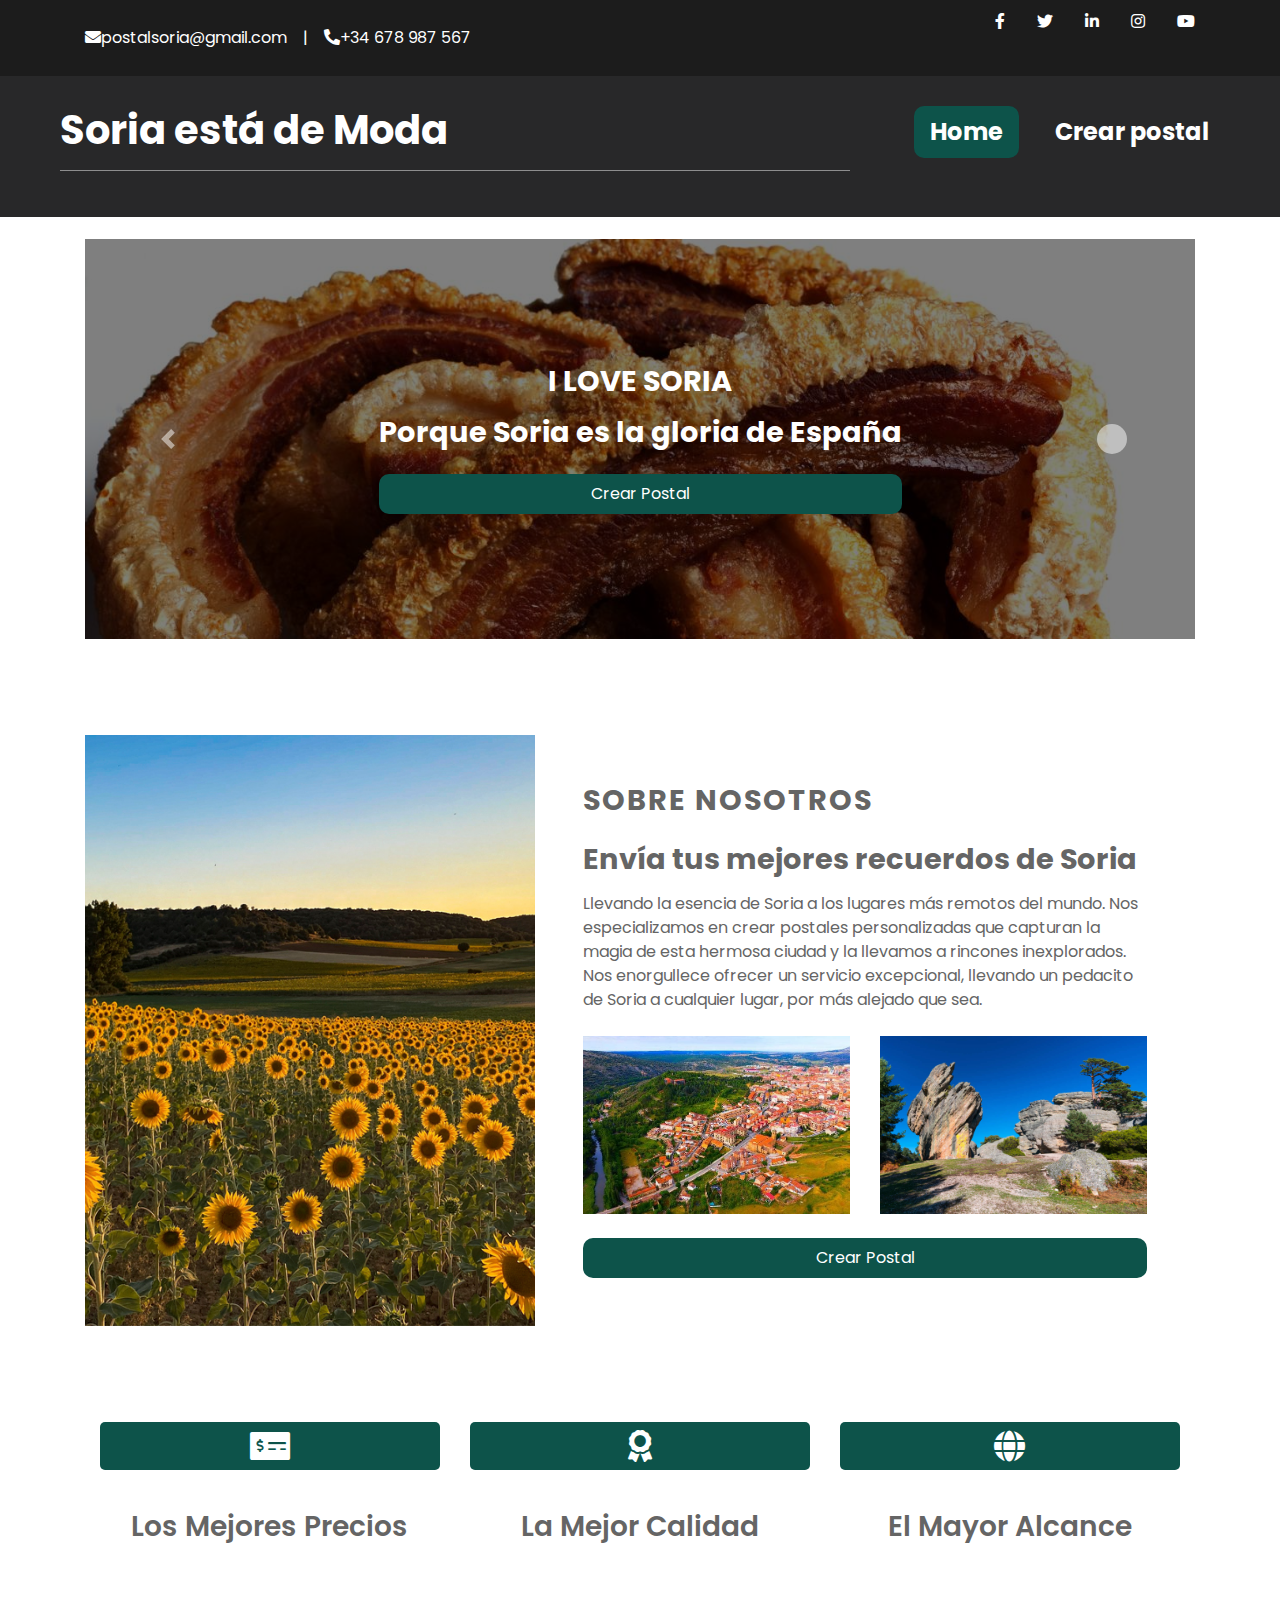
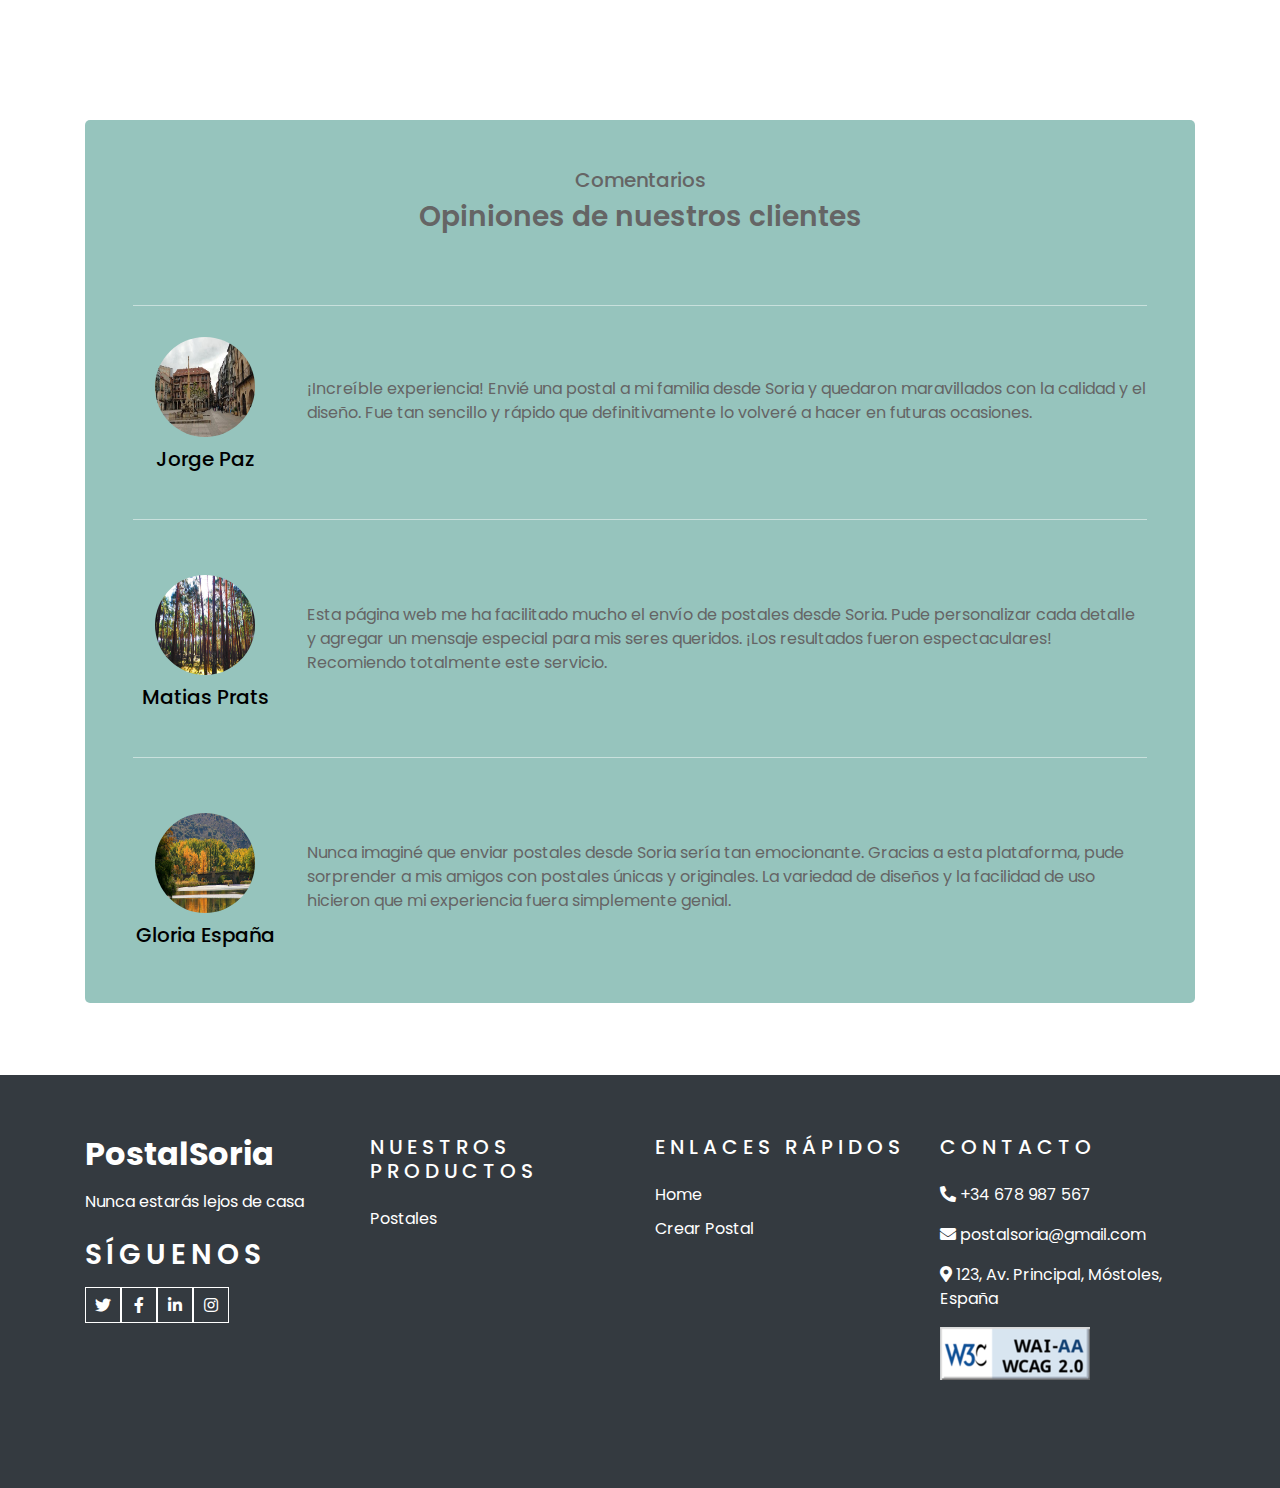
==== commit 614a8e61: "logo wcag aa" ====
--- a/index.html
+++ b/index.html
@@ -31,7 +31,7 @@
     <link href="css/style.css" rel="stylesheet" />
   </head>
 
-  <body>
+  <body dir="ltr">
     <!-- Topbar Start -->
     <div class="topbar">
       <div class="container">
@@ -501,6 +501,7 @@
               <em class="fa fa-map-marker-alt mr-2"></em> 123, Av. Principal,
               Móstoles, España
             </p>
+            <img src="img/wcag2AA-blue.png" alt="WCAG2AA">
           </div>
         </div>
       </div>
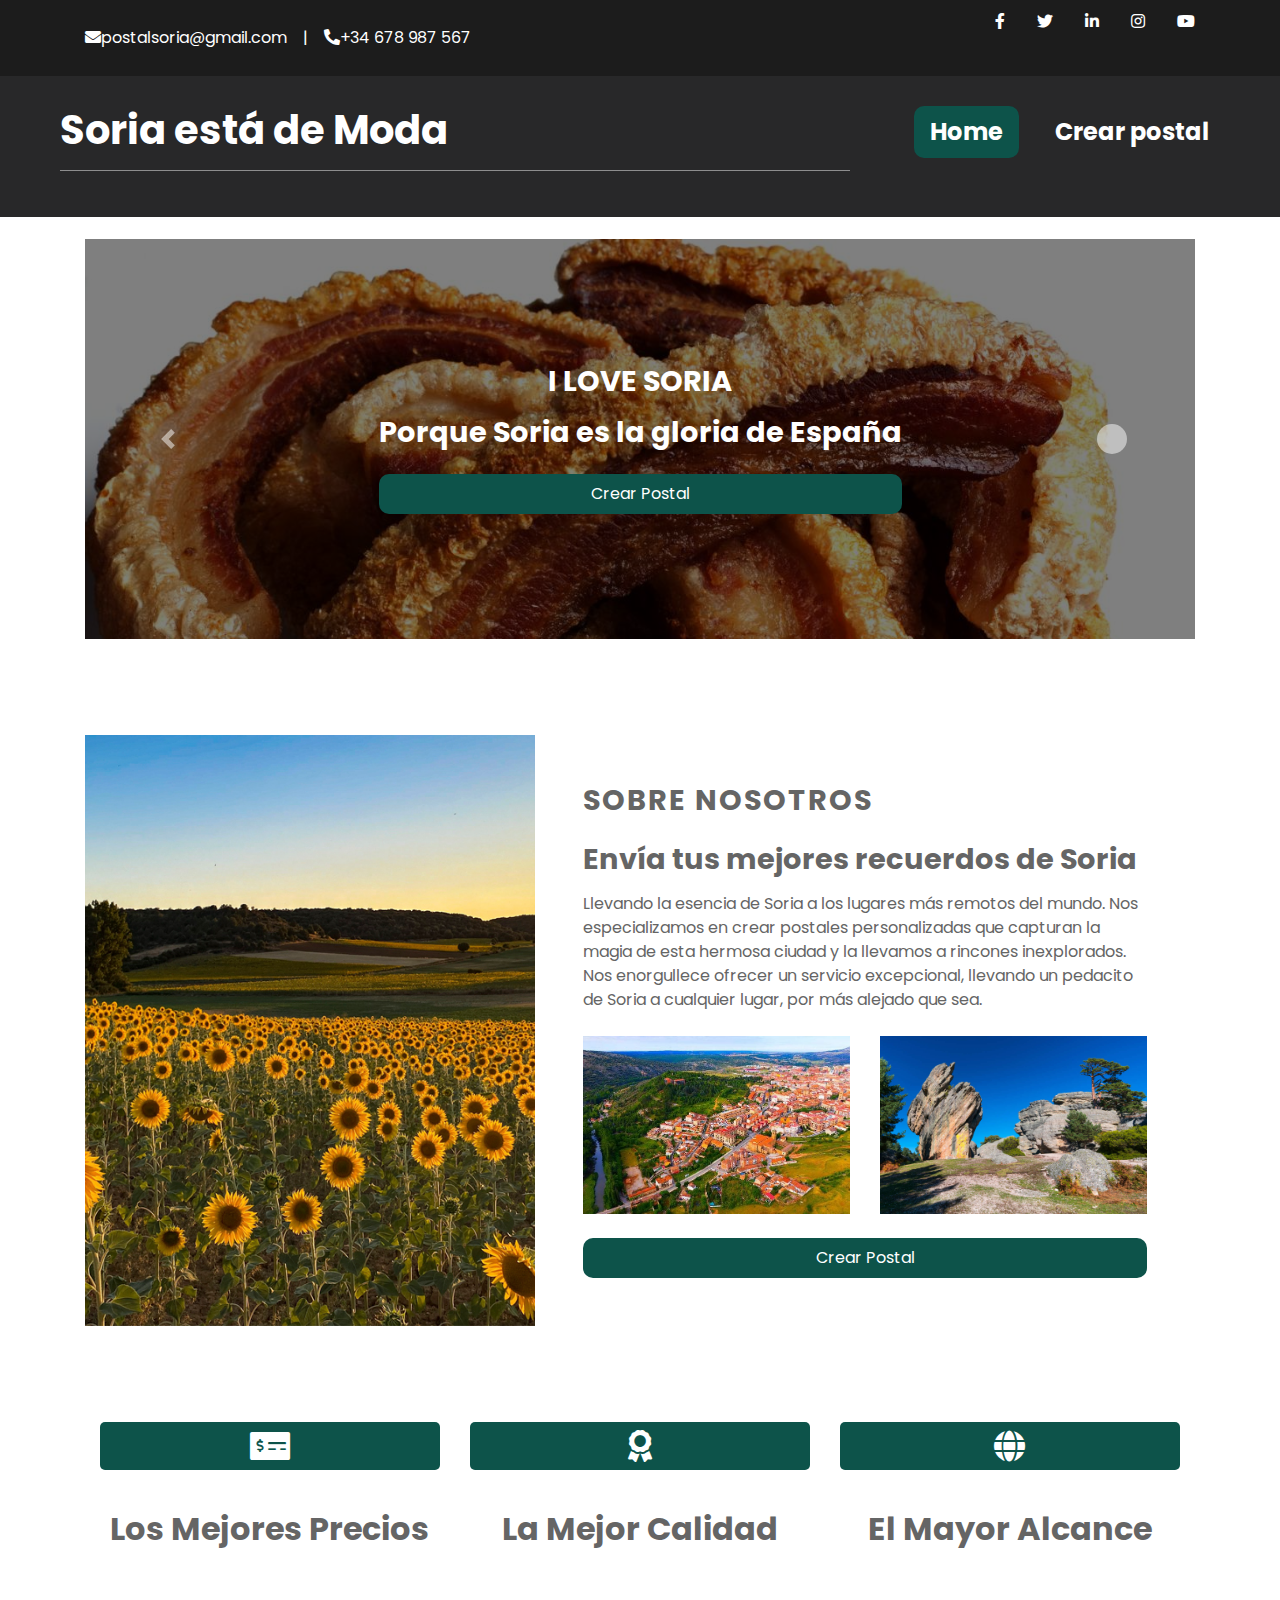
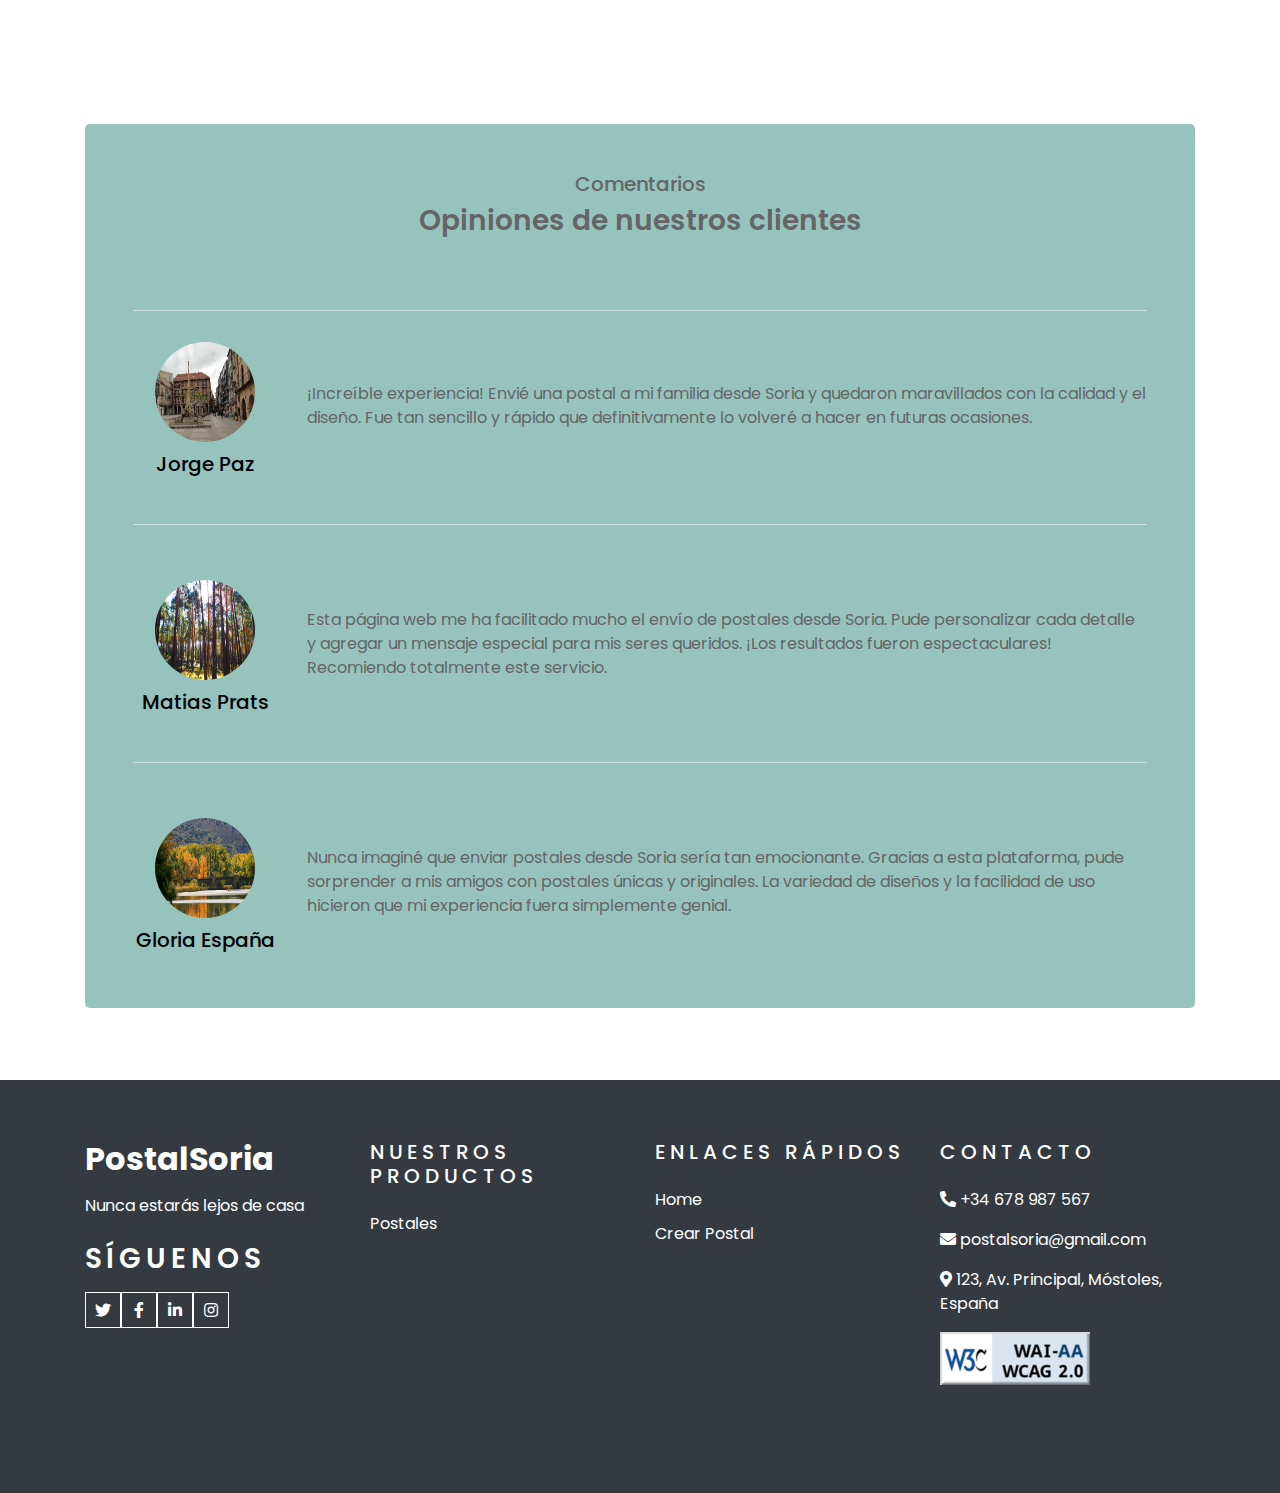
==== commit 7d58fb98: "h3" ====
--- a/index.html
+++ b/index.html
@@ -268,35 +268,36 @@
                 <em class="fa fa-2x fa-money-check-alt text-white"></em>
               </div>
               <div class="d-flex flex-column">
-                <h3 style="text-align: center;">Los Mejores Precios</h3>
-              </div>
-            </div>
-          </div>
-
+                <h2 style="text-align: center;">Los Mejores Precios</h2> <!-- Changed h3 to h2 -->
+              </div>
+            </div>
+          </div>
+    
           <div class="col-md-4">
             <div class="">
               <div class="card-god" style="padding: 8px;">
                 <em class="fa fa-2x fa-award text-white"></em>
               </div>
               <div class="d-flex flex-column">
-                <h3 style="text-align: center;">La Mejor Calidad</h3>
-              </div>
-            </div>
-          </div>
-
+                <h2 style="text-align: center;">La Mejor Calidad</h2> <!-- Changed h3 to h2 -->
+              </div>
+            </div>
+          </div>
+    
           <div class="col-md-4">
             <div class="">
               <div class="card-god" style="padding: 8px;">
                 <em class="fa fa-2x fa-globe text-white"></em>
               </div>
               <div class="d-flex flex-column">
-                <h3 style="text-align: center;">El Mayor Alcance</h3>
+                <h2 style="text-align: center;">El Mayor Alcance</h2> <!-- Changed h3 to h2 -->
               </div>
             </div>
           </div>
         </div>
       </div>
     </div>
+    
     <!-- Feature End -->
 
     <br />
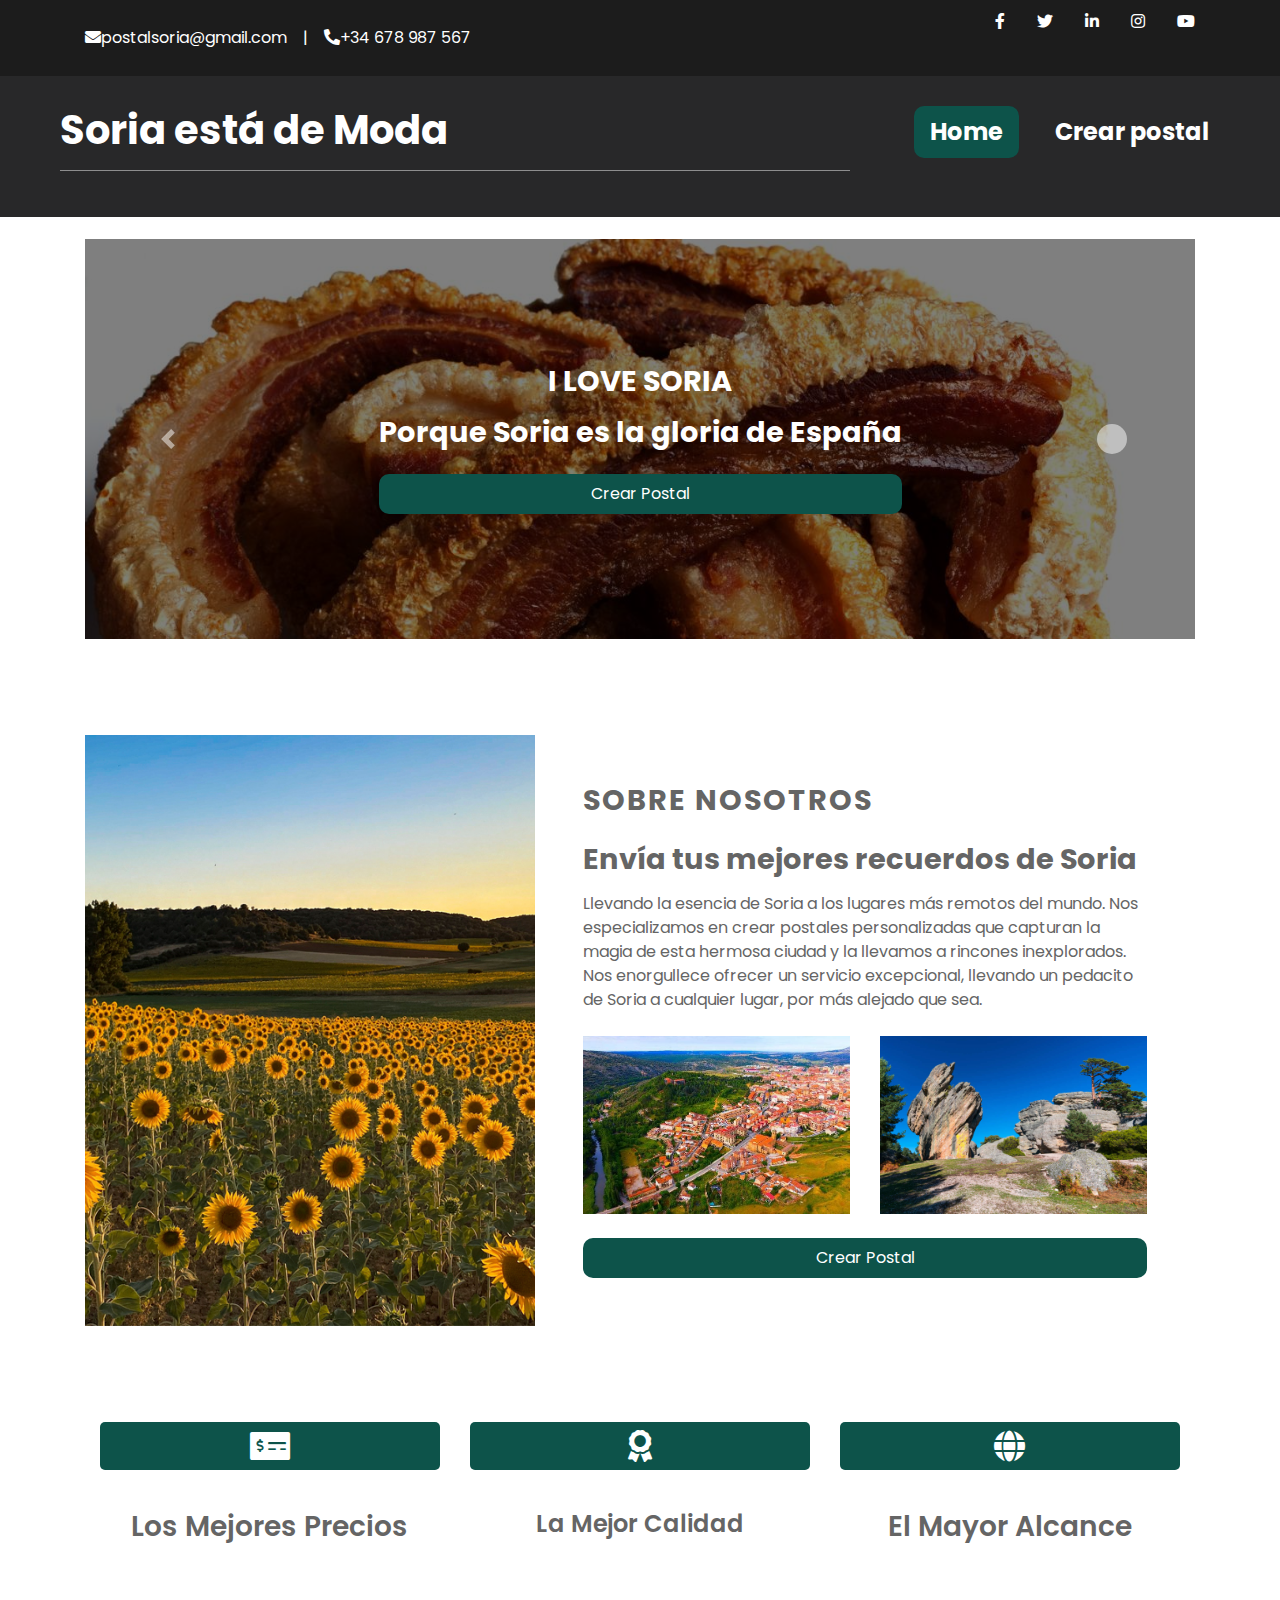
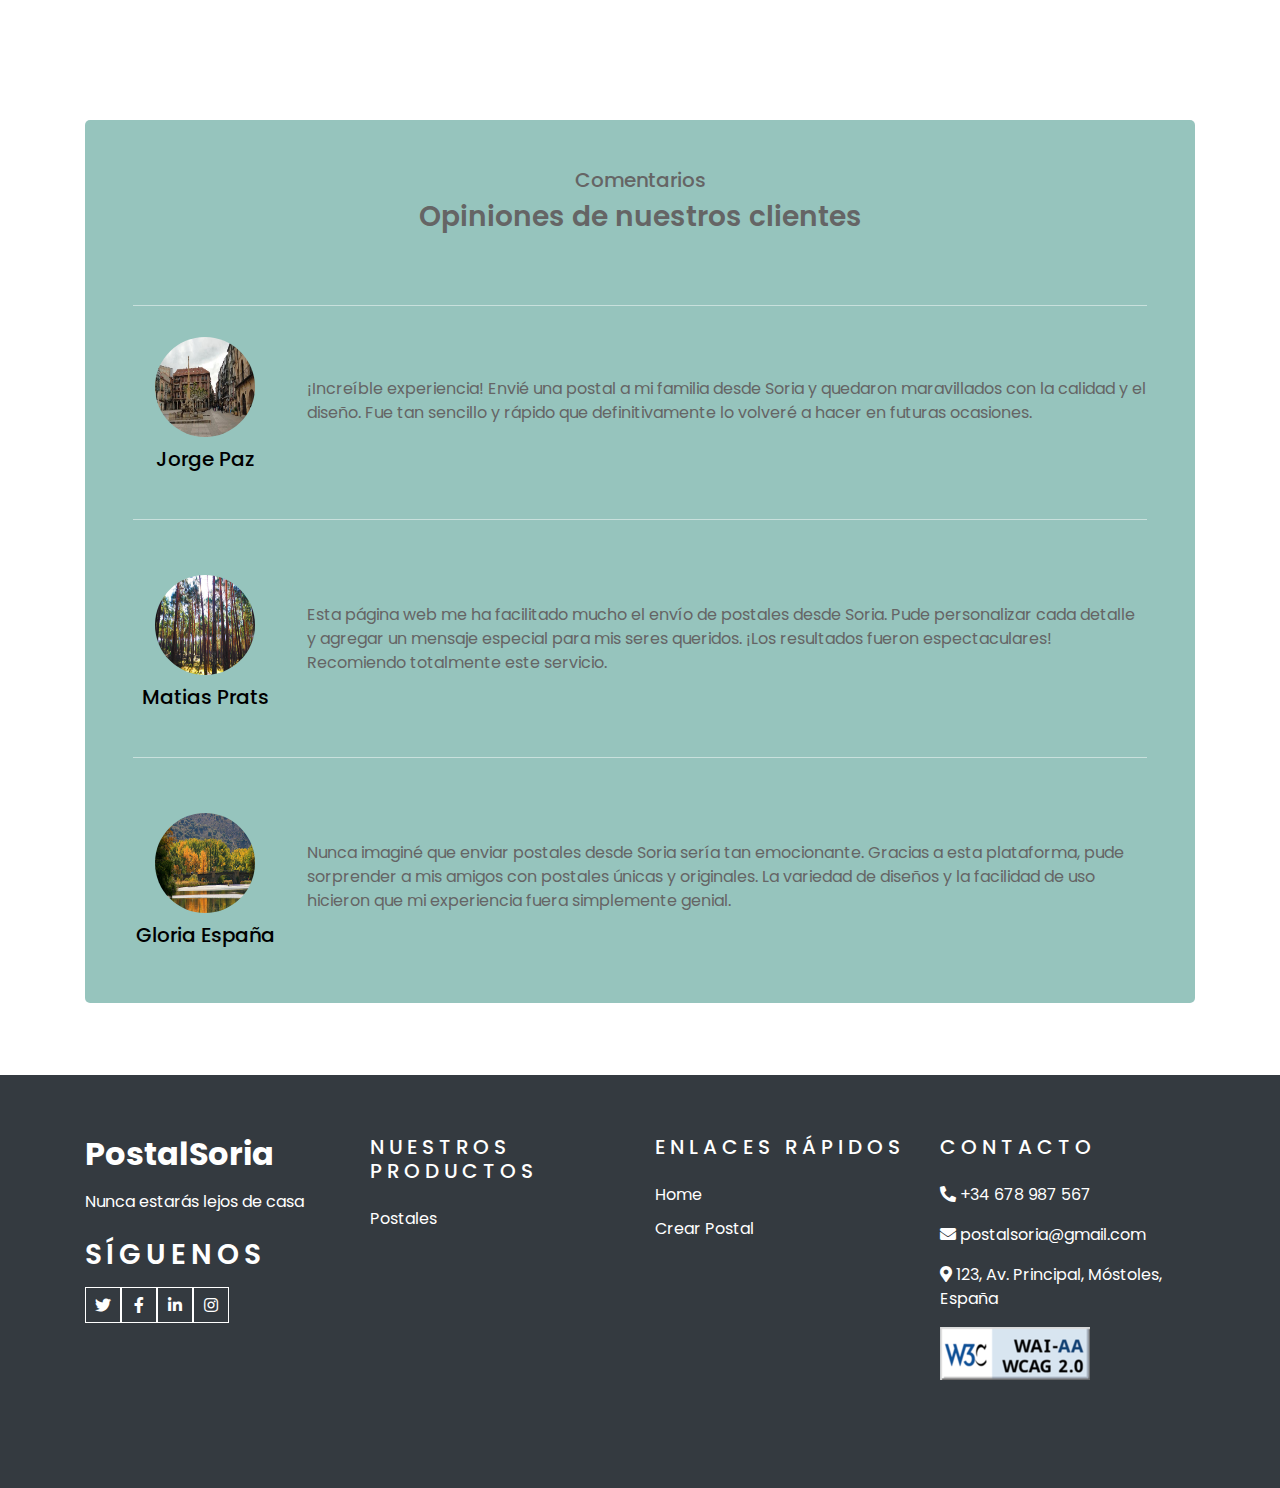
==== commit 71a67a53: "h4" ====
--- a/index.html
+++ b/index.html
@@ -268,36 +268,35 @@
                 <em class="fa fa-2x fa-money-check-alt text-white"></em>
               </div>
               <div class="d-flex flex-column">
-                <h2 style="text-align: center;">Los Mejores Precios</h2> <!-- Changed h3 to h2 -->
-              </div>
-            </div>
-          </div>
-    
+                <h3 style="text-align: center;">Los Mejores Precios</h3>
+              </div>
+            </div>
+          </div>
+
           <div class="col-md-4">
             <div class="">
               <div class="card-god" style="padding: 8px;">
                 <em class="fa fa-2x fa-award text-white"></em>
               </div>
               <div class="d-flex flex-column">
-                <h2 style="text-align: center;">La Mejor Calidad</h2> <!-- Changed h3 to h2 -->
-              </div>
-            </div>
-          </div>
-    
+                <h4 style="text-align: center;">La Mejor Calidad</h4>
+              </div>
+            </div>
+          </div>
+
           <div class="col-md-4">
             <div class="">
               <div class="card-god" style="padding: 8px;">
                 <em class="fa fa-2x fa-globe text-white"></em>
               </div>
               <div class="d-flex flex-column">
-                <h2 style="text-align: center;">El Mayor Alcance</h2> <!-- Changed h3 to h2 -->
+                <h3 style="text-align: center;">El Mayor Alcance</h3>
               </div>
             </div>
           </div>
         </div>
       </div>
     </div>
-    
     <!-- Feature End -->
 
     <br />
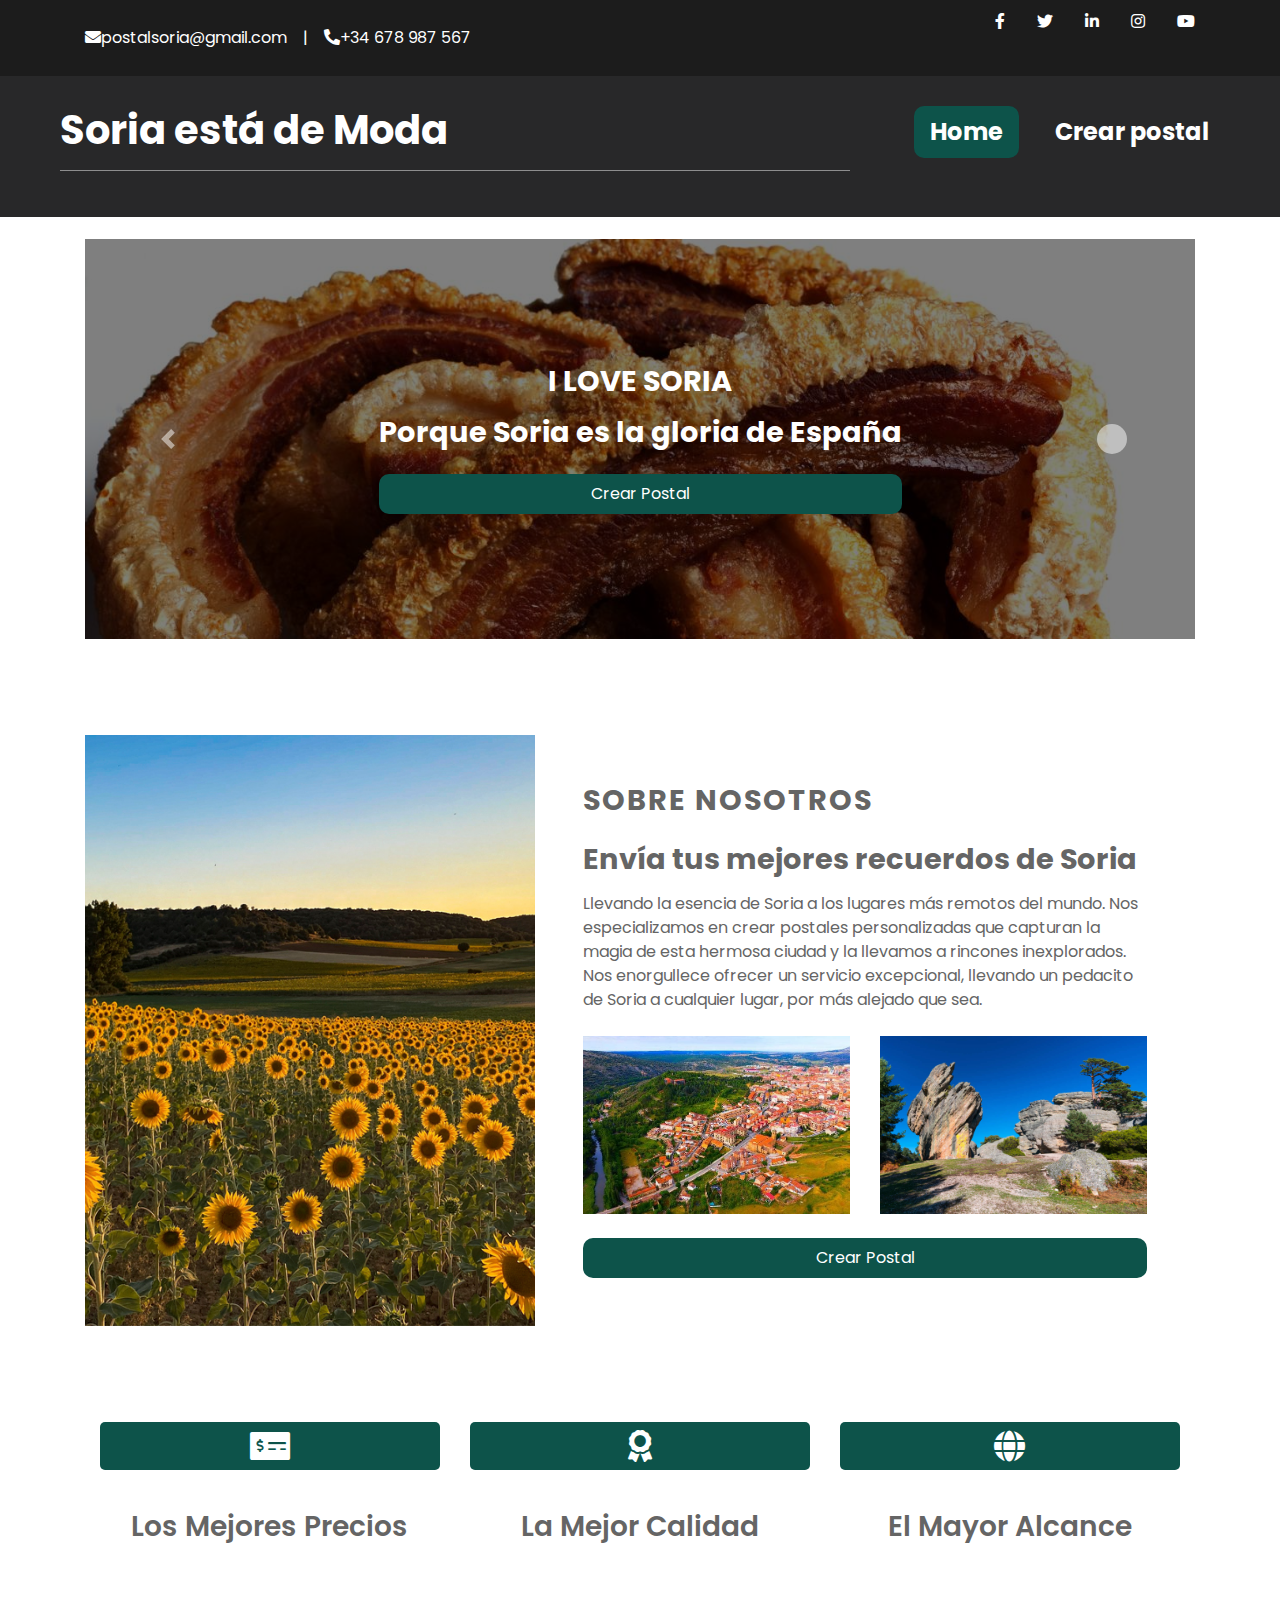
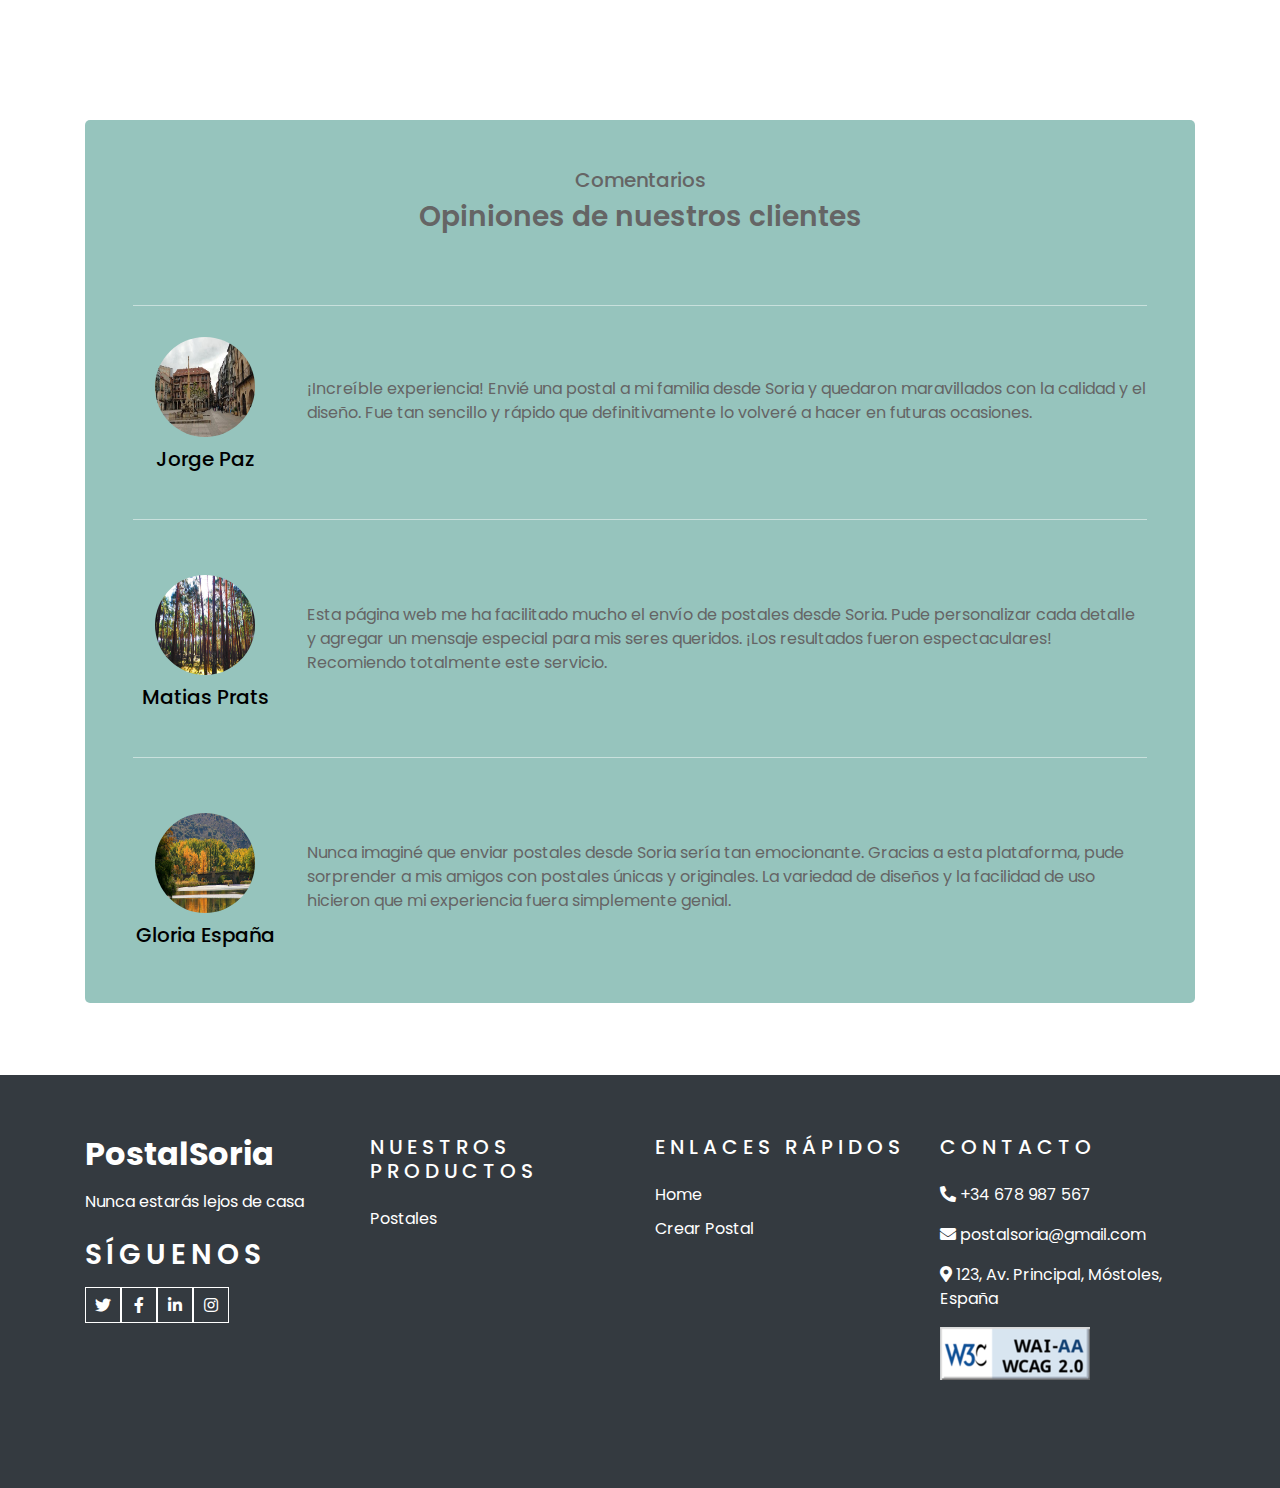
==== commit e06f9945: "refarctor h3" ====
--- a/index.html
+++ b/index.html
@@ -279,7 +279,7 @@
                 <em class="fa fa-2x fa-award text-white"></em>
               </div>
               <div class="d-flex flex-column">
-                <h4 style="text-align: center;">La Mejor Calidad</h4>
+                <h3 style="text-align: center;">La Mejor Calidad</h3>
               </div>
             </div>
           </div>
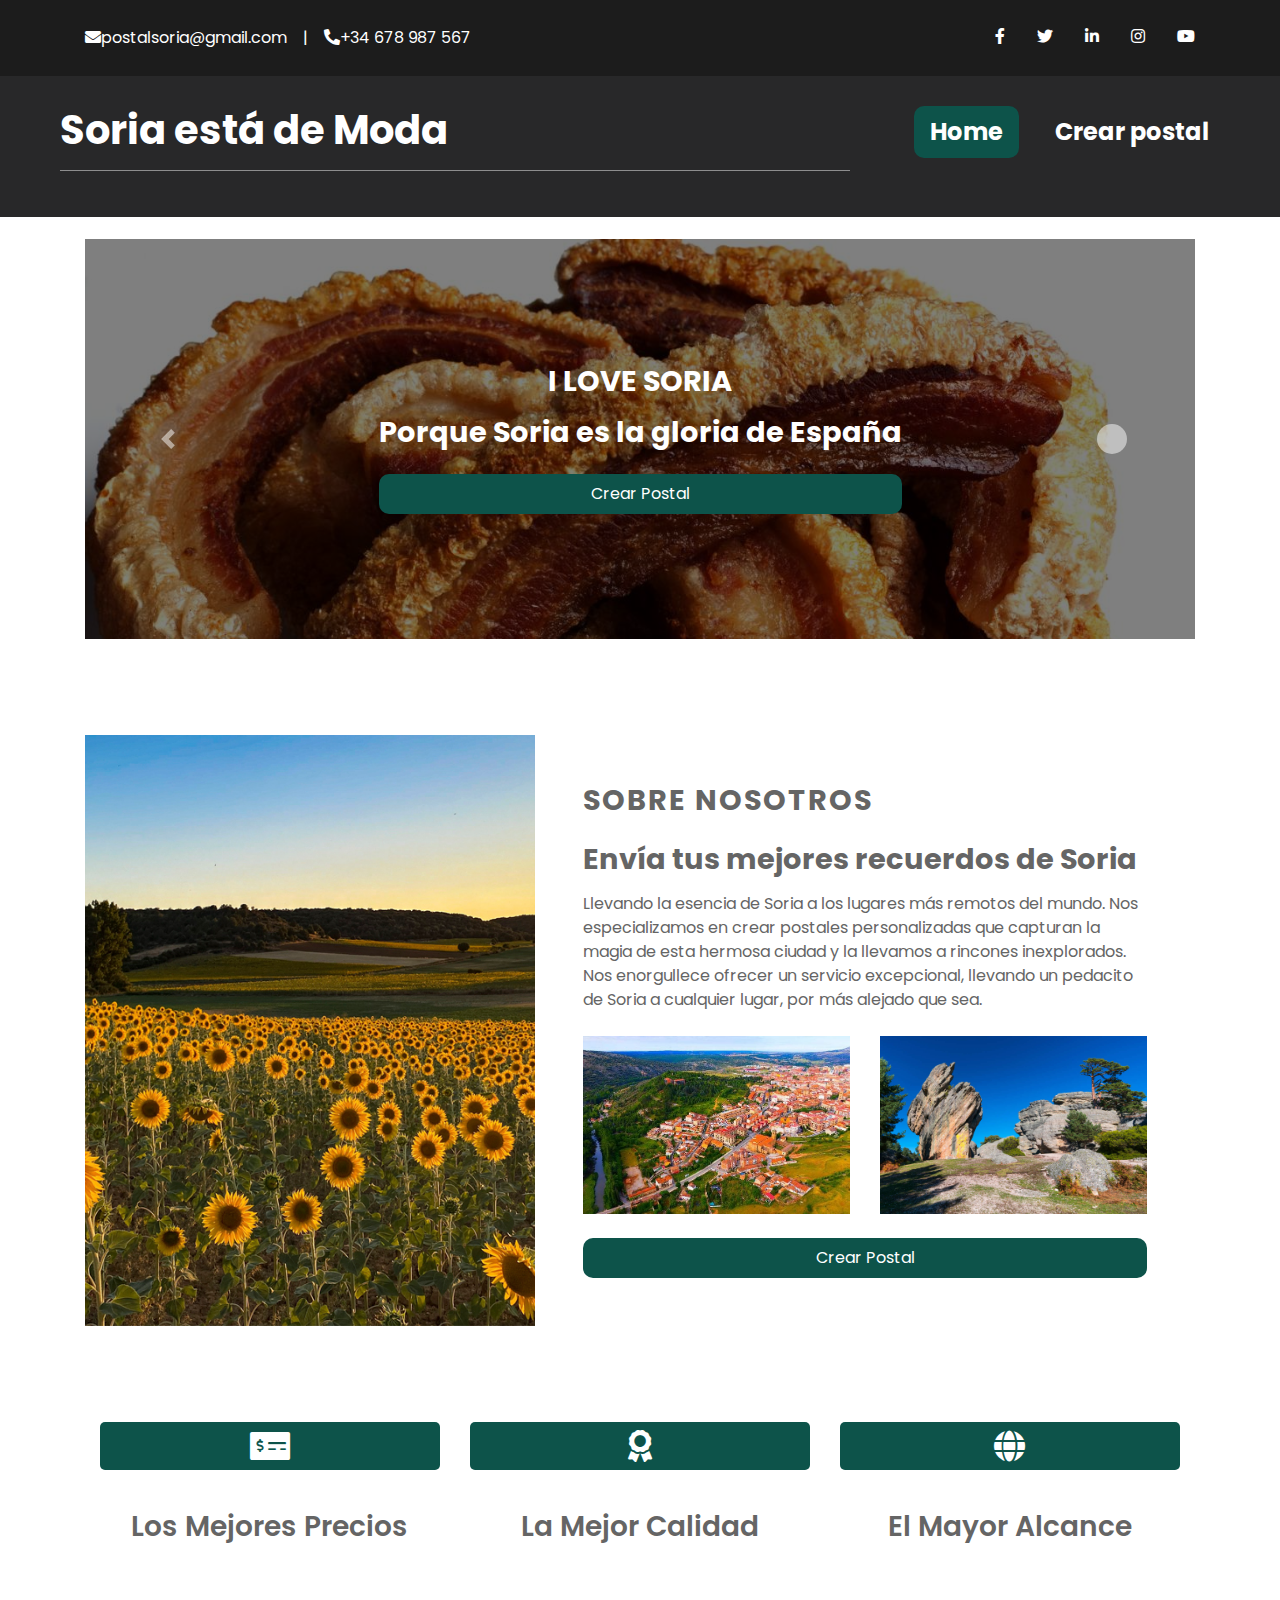
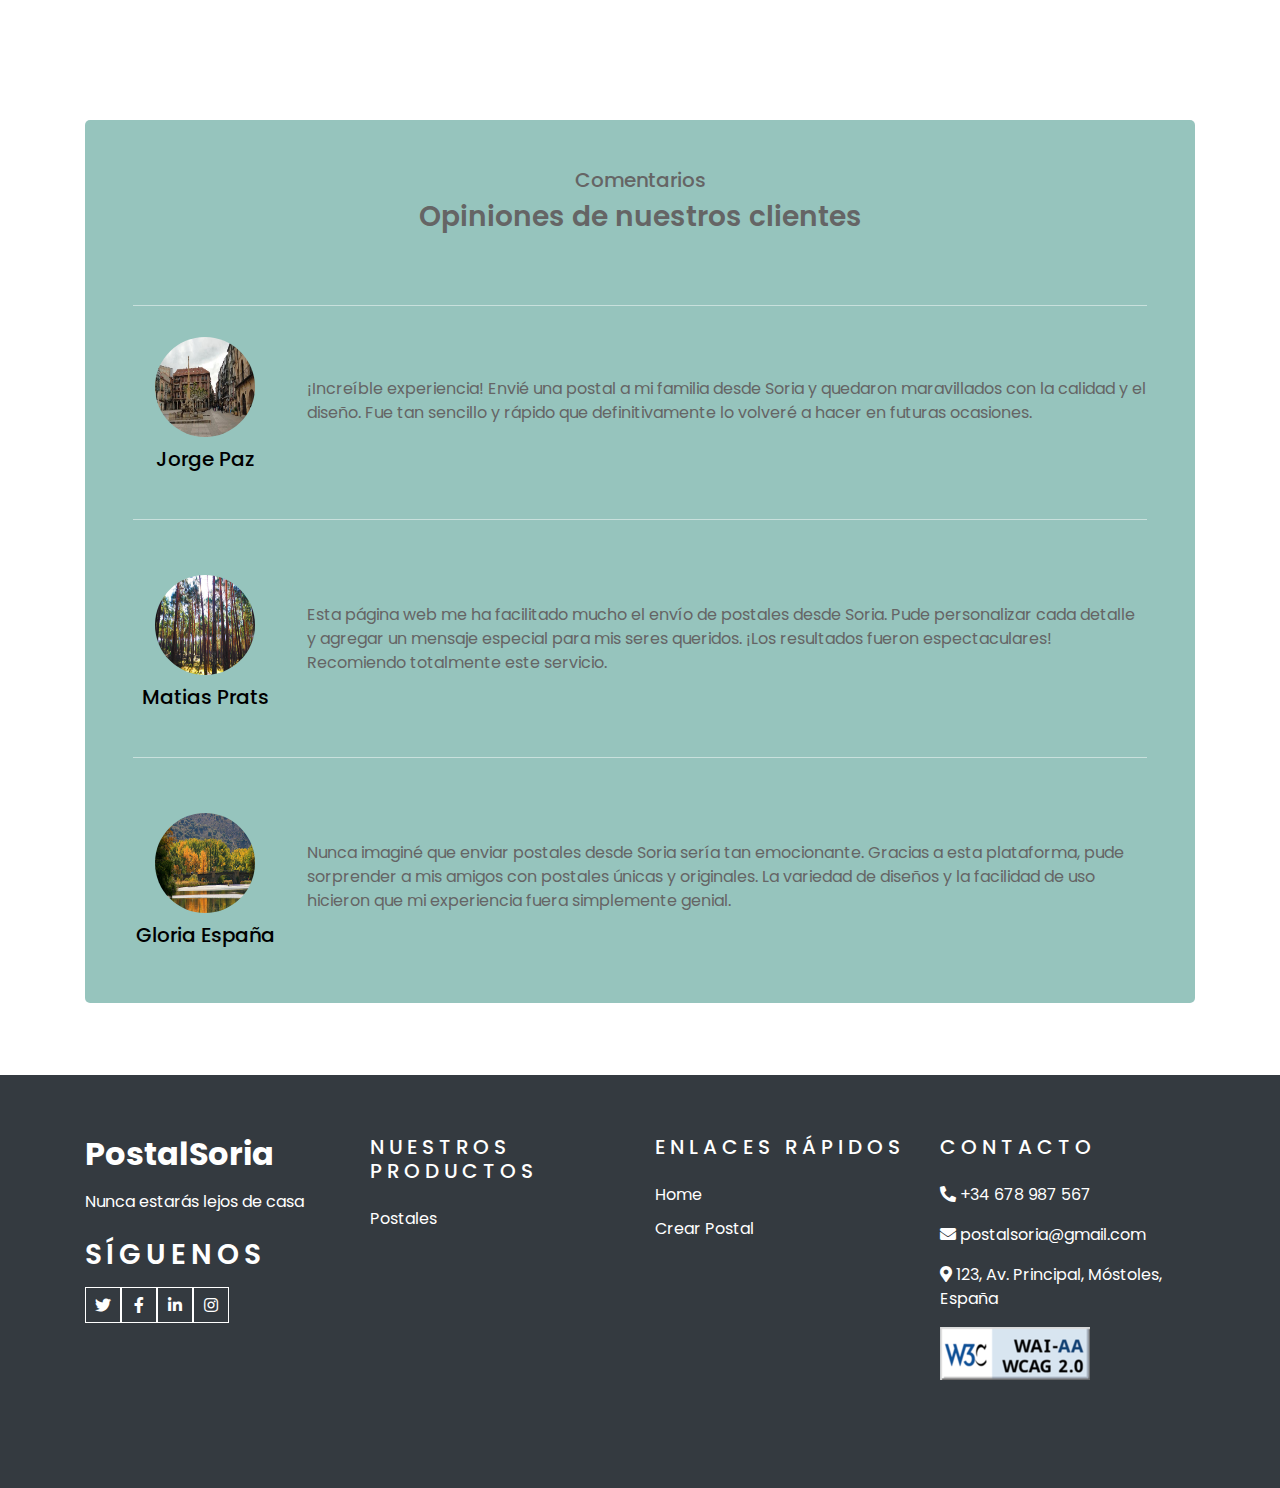
==== commit fb2d20b2: "header style" ====
--- a/index.html
+++ b/index.html
@@ -2,7 +2,7 @@
 <html lang="es" xml:lang="es" xmlns="http://www.w3.org/1999/xhtml">
   <head>
     <meta charset="utf-8" />
-    <title>POSTALMEDIA</title>
+    <title>POSTALSORIA</title>
     <meta content="width=device-width, initial-scale=1.0" name="viewport" />
     <meta content="Practica 3" name="keywords" />
     <meta content="Practica 3" name="description" />
@@ -43,7 +43,7 @@
               <p><em class="fa fa-phone-alt mr-2"></em>+34 678 987 567</p>
             </div>
           </div>
-          <div class="col-lg-6 text-center text-lg-right">
+          <div class="col-lg-6 text-center text-lg-right" style="padding-top: 15px;">
             <div class="d-inline-flex align-items-center">
               <a
                 class="text-primary px-3"
